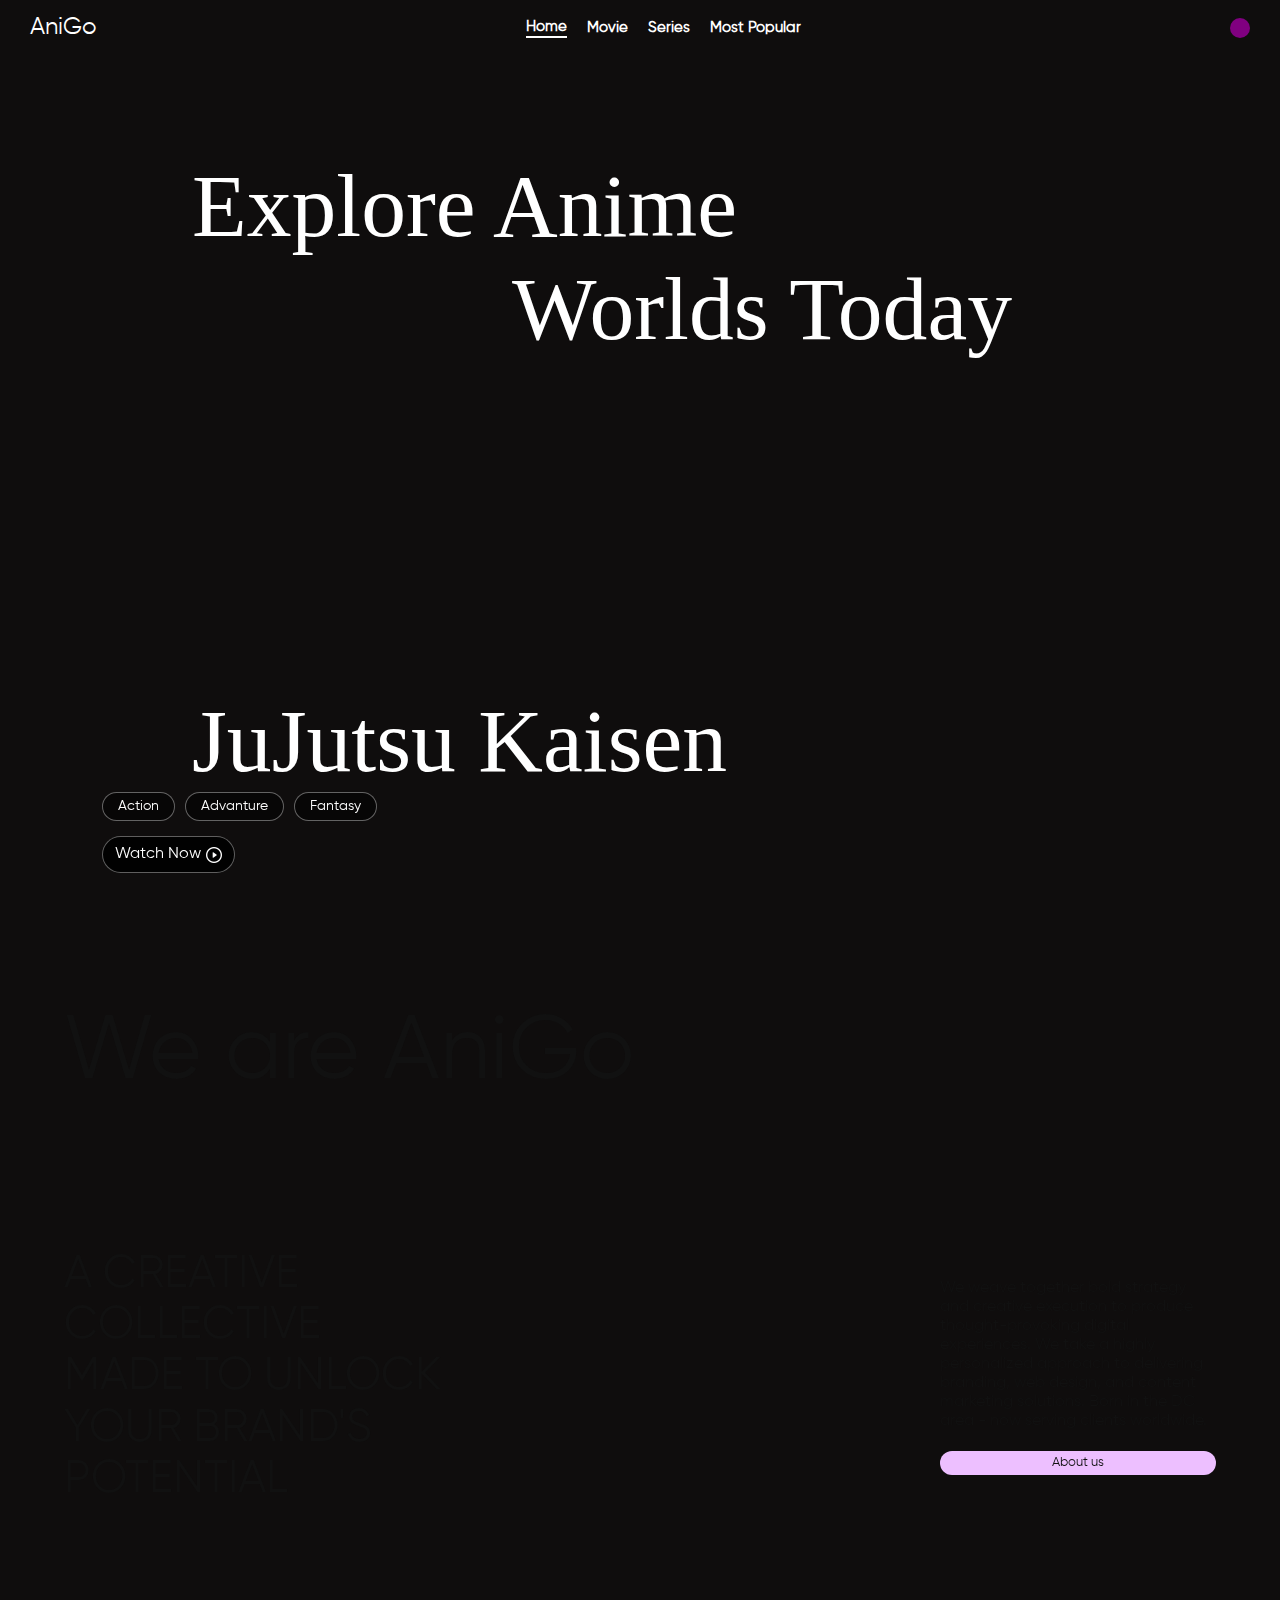
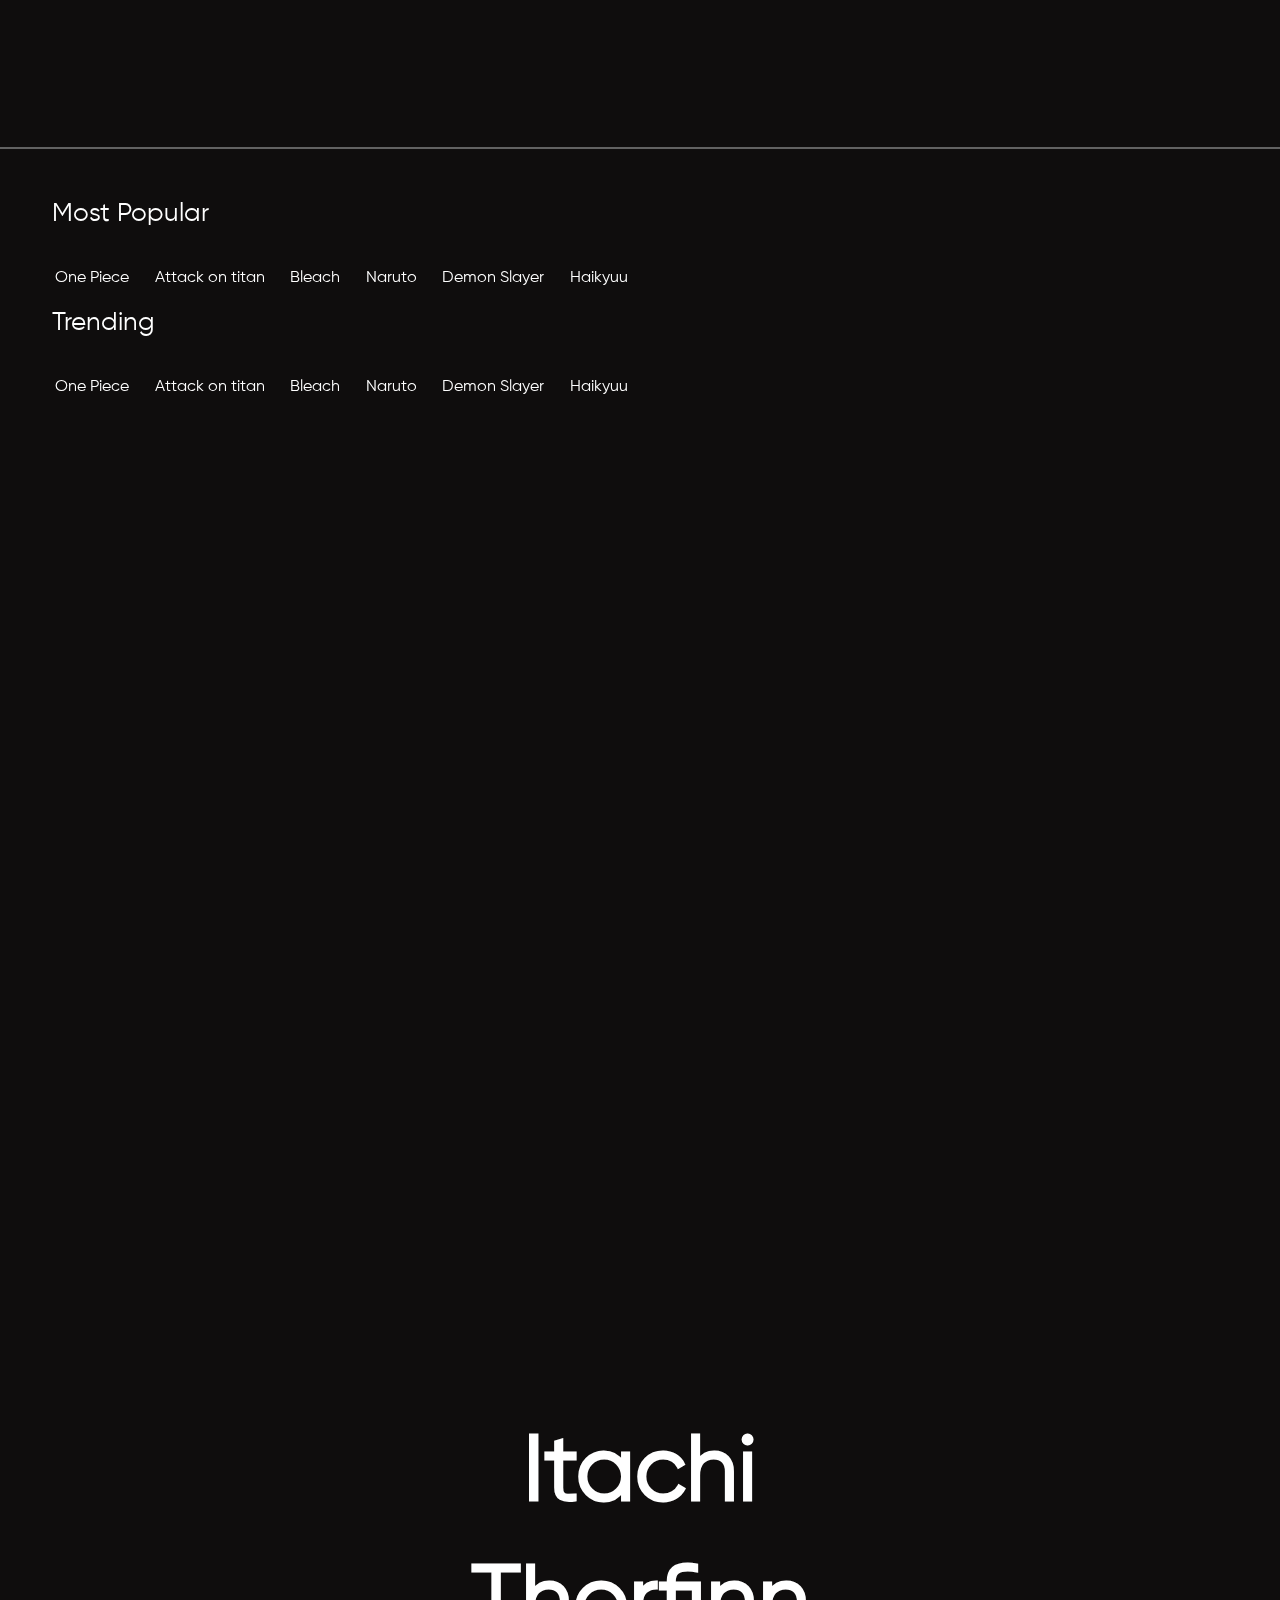
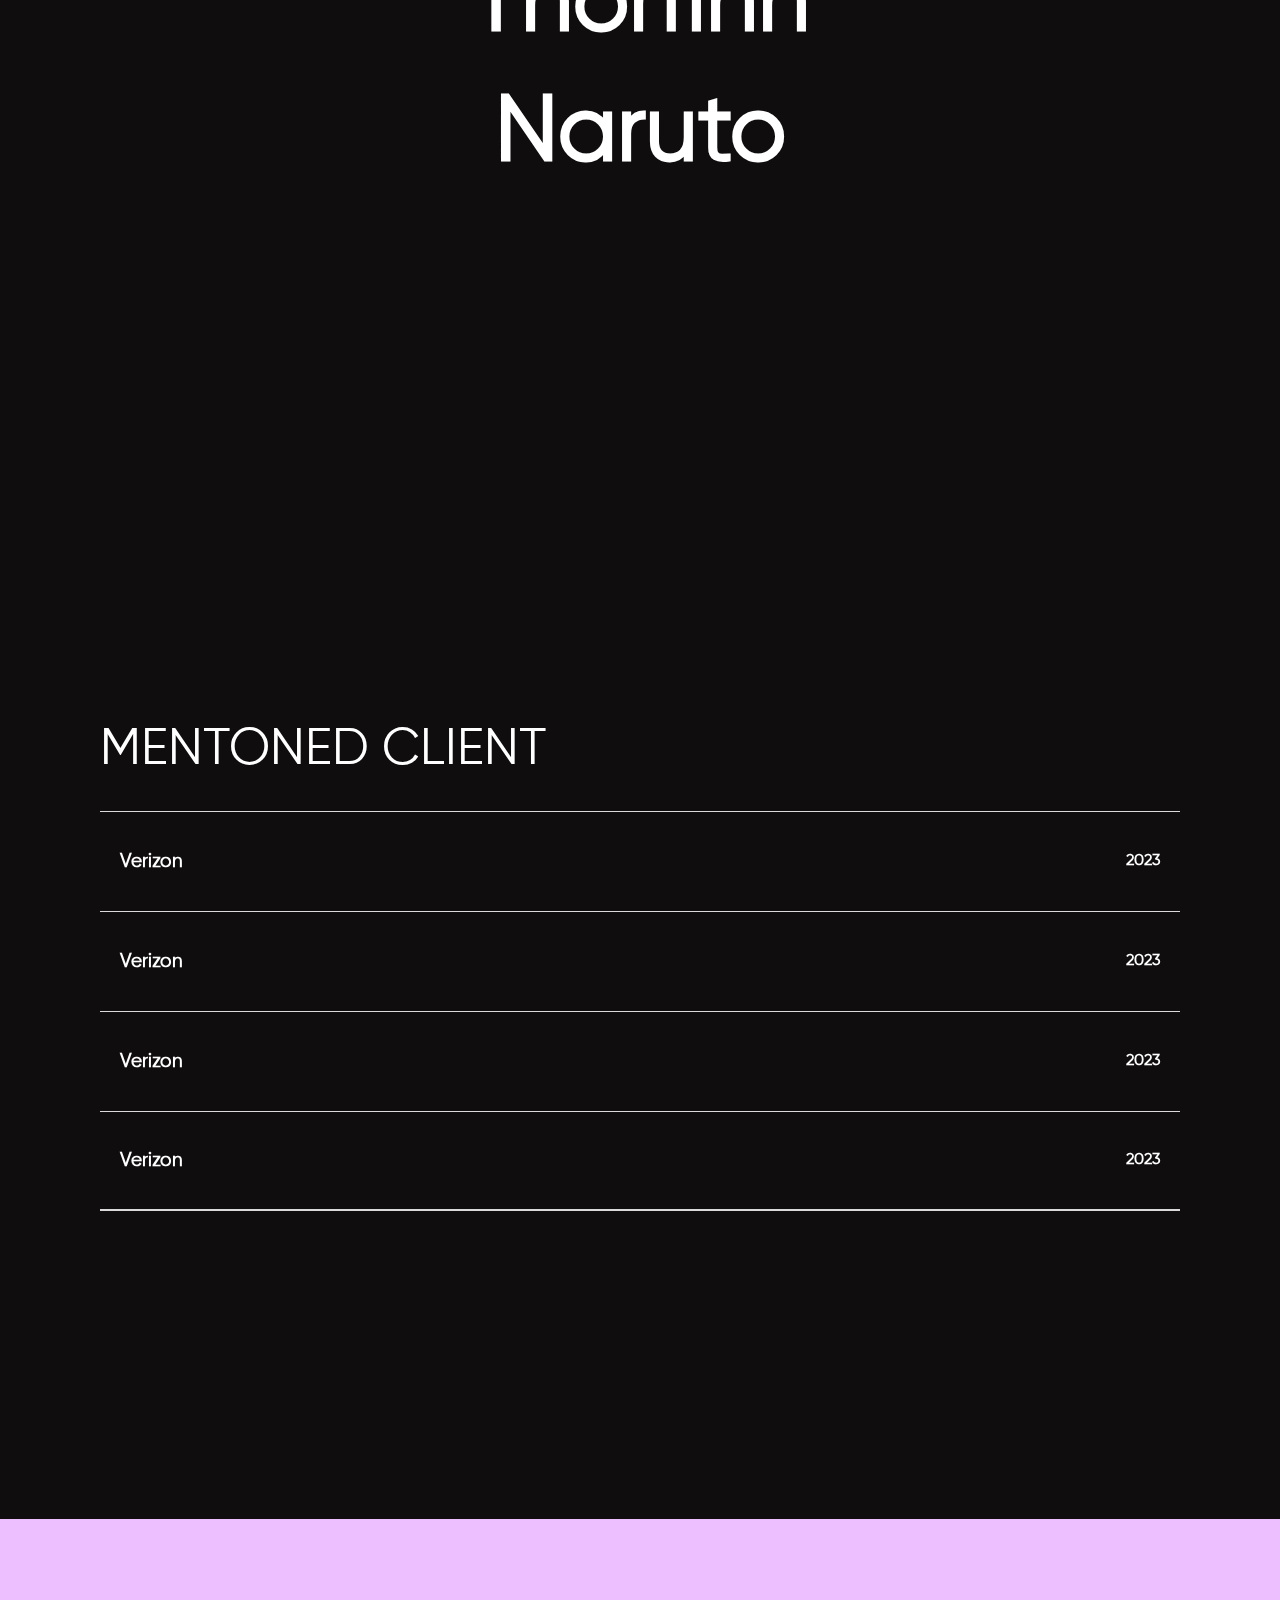
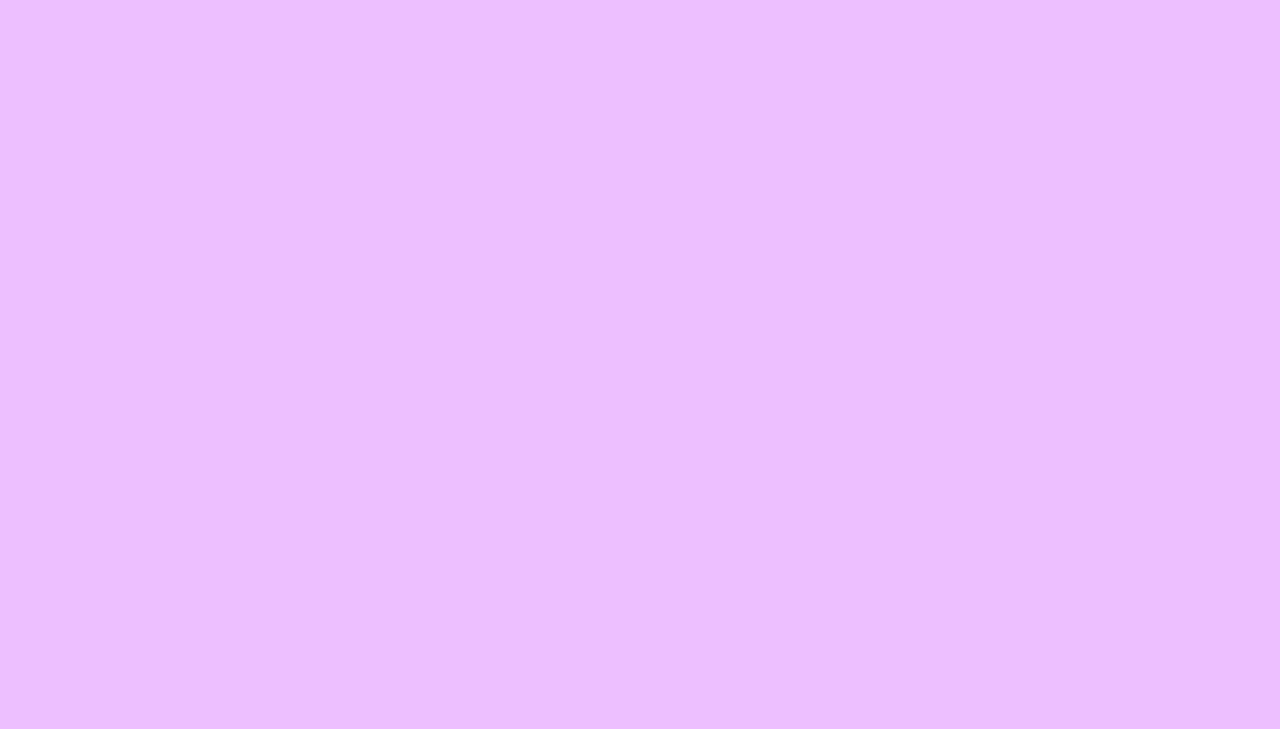
==== Modern-Website/index.html @ 347fac2c "page 3" ====
<!DOCTYPE html>
<html lang="en">
  <head>
    <meta charset="UTF-8" />
    <meta name="viewport" content="width=device-width, initial-scale=1.0" />
    <title>Modern Website</title>
    <link
      rel="stylesheet"
      href="https://cdn.jsdelivr.net/npm/locomotive-scroll@3.5.4/dist/locomotive-scroll.css"
    />
    <link rel="stylesheet" href="style.css" />
  </head>
  <body>
    <div class="cursor"></div>
    <div class="nav">
      <div class="nav-part1">
        <div class="logo">AniGo</div>
      </div>
      <div class="nav-part2">
        <h4 id="home">Home</h4>
        <h4 id="work">Movie</h4>
        <h4 id="studio">Series</h4>
        <h4 id="contact">Most Popular</h4>
      </div>
      <div class="nav-part3">
        <div class="circle"></div>
      </div>
    </div>
    <div class="purple">
      <div class="navtext">
        <marquee behavior="loop" direction="" scrollamount="40" class="textmove"
          >Work Work Work Work Work Work Work Work Work Work Work Work Work Work
          Work Work Work Work Work Work Work Work Work Work Work Work Work Work
          Work</marquee
        >
      </div>
    </div>
    <div class="main">
      <div class="page1">
        <h1>Explore Anime</h1>
        <h2>Worlds Today</h2>
        <video autoplay muted loop src="edit video.mp4"></video>
        <div class="card">
          <div class="Title-text">
            <h1>JuJutsu Kaisen</h1>
            <div class="btns">
              <button>Action</button>
              <button>Advanture</button>
              <button>Fantasy</button>
            </div>
            <div class="btns2">
              <button>
                Watch Now <img src="assets/play-button.png" alt="" />
              </button>
            </div>
          </div>
          <div class="btns"></div>
        </div>
      </div>

      <!-- page2 -->
      <div class="page2">
        <h1>We are AniGo</h1>

        <div class="page2-container">
          <div class="page2-left">
            <h2>A CREATIVE COLLECTIVE MADE TO UNLOCK YOUR BRAND'S POTENTIAL</h2>
          </div>

          <div class="page2-right">
            <p>
              We weave together bold strategy and creative execution to produce
              thought-provoking digital experiences. We take a highly
              personalized approach to delivering branding, web design, and
              content marketing solutions. Born in the DC area - now serving
              clients worldwide.
            </p>
            <button>About us</button>
          </div>
        </div>
      </div>

      <div class="page3">
        <h3>Most Popular</h3>
        <div class="page3-container">
          <div class="box-card">
            <img
              src="https://images-cdn.ubuy.co.in/633ff1157e3fbc25557517c8-one-piece-poster-japanese-anime-posters.jpg"
              alt=""
            />
            <h4>One Piece</h4>
          </div>
          <div class="box-card">
            <img
              src="https://ani-watch.s3.us-west-1.amazonaws.com/anime_posters/attack-on-titan-the-final-season-part-3-18329_poster.png"
              alt=""
            />
            <h4>Attack on titan</h4>
          </div>

          <div class="box-card">
            <img
              src="https://ani-watch.s3.us-west-1.amazonaws.com/anime_posters/bleach-806_poster.jpg"
              alt=""
            />
            <h4>Bleach</h4>
          </div>
          <div class="box-card">
            <img
              src="https://ani-watch.s3.us-west-1.amazonaws.com/anime_posters/naruto-find-the-crimson-four-leaf-clover-5694_poster.jpg"
              alt=""
            />
            <h4>Naruto</h4>
          </div>
          <div class="box-card">
            <img
              src="https://ani-watch.s3.us-west-1.amazonaws.com/anime_posters/demon-slayer-kimetsu-no-yaiba-47_poster.jpg"
              alt=""
            />
            <h4>Demon Slayer</h4>
          </div>
          <div class="box-card">
            <img
              src="https://m.media-amazon.com/images/I/71PbOGKldmS._SL1024_.jpg"
              alt=""
            />
            <h4>Haikyuu</h4>
          </div>
        </div>
        <h3>Trending</h3>
        <div class="page3-container">
          <div class="box-card">
            <img
              src="https://images-cdn.ubuy.co.in/633ff1157e3fbc25557517c8-one-piece-poster-japanese-anime-posters.jpg"
              alt=""
            />
            <h4>One Piece</h4>
          </div>
          <div class="box-card">
            <img
              src="https://ani-watch.s3.us-west-1.amazonaws.com/anime_posters/attack-on-titan-the-final-season-part-3-18329_poster.png"
              alt=""
            />
            <h4>Attack on titan</h4>
          </div>

          <div class="box-card">
            <img
              src="https://ani-watch.s3.us-west-1.amazonaws.com/anime_posters/bleach-806_poster.jpg"
              alt=""
            />
            <h4>Bleach</h4>
          </div>
          <div class="box-card">
            <img
              src="https://ani-watch.s3.us-west-1.amazonaws.com/anime_posters/naruto-find-the-crimson-four-leaf-clover-5694_poster.jpg"
              alt=""
            />
            <h4>Naruto</h4>
          </div>
          <div class="box-card">
            <img
              src="https://ani-watch.s3.us-west-1.amazonaws.com/anime_posters/demon-slayer-kimetsu-no-yaiba-47_poster.jpg"
              alt=""
            />
            <h4>Demon Slayer</h4>
          </div>
          <div class="box-card">
            <img
              src="https://m.media-amazon.com/images/I/71PbOGKldmS._SL1024_.jpg"
              alt=""
            />
            <h4>Haikyuu</h4>
          </div>
        </div>
      </div>

      <div class="page4">
        <div class="elem">
          <img src="assets/peakpx.jpg" alt="" />
          <div class="text-div">
            <h1>Itachi</h1>
            <h1>Itachi</h1>
          </div>
          <img
            src="assets/anime-style-portrait-traditional-japanese-samurai-character.jpg"
            alt=""
          />
        </div>
        <div class="elem">
          <img src="assets/peakpx.jpg" alt="" />
          <div class="text-div">
            <h1>Thorfinn</h1>
            <h1>Thorfinn</h1>
          </div>
          <img
            src="assets/anime-style-portrait-traditional-japanese-samurai-character.jpg"
            alt=""
          />
        </div>
        <div class="elem">
          <img src="assets/peakpx.jpg" alt="" />
          <div class="text-div">
            <h1>Naruto</h1>
            <h1>Naruto</h1>
          </div>
          <img
            src="assets/anime-style-portrait-traditional-japanese-samurai-character.jpg"
            alt=""
          />
        </div>
      </div>

      <!-- page5 -->
      <div class="page5">
        <h2>Mentoned Client</h2>
        <div
          class="box"
          data-image="https://i.pinimg.com/564x/55/f4/cf/55f4cfa25d955b2d838a00846a298369.jpg"
        >
          <h3>Verizon</h3>
          <h4>2023</h4>
        </div>
        <div
          class="box"
          data-image="https://i.pinimg.com/564x/07/ff/16/07ff165af5433ccd6d59f94faa5bdcd9.jpg"
        >
          <h3>Verizon</h3>
          <h4>2023</h4>
        </div>
        <div
          class="box"
          data-image="https://i.pinimg.com/564x/67/ba/7e/67ba7eb7b05ae978e130bbd21f83d8e1.jpg"
        >
          <h3>Verizon</h3>
          <h4>2023</h4>
        </div>
        <div
          class="box"
          data-image="https://i.pinimg.com/564x/55/f4/cf/55f4cfa25d955b2d838a00846a298369.jpg"
        >
          <h3>Verizon</h3>
          <h4>2023</h4>
        </div>
      </div>

      <footer></footer>
    </div>
    <script src="https://cdn.jsdelivr.net/npm/locomotive-scroll@3.5.4/dist/locomotive-scroll.js"></script>
    <script
      src="https://cdnjs.cloudflare.com/ajax/libs/gsap/3.12.5/gsap.min.js"
      integrity="sha512-7eHRwcbYkK4d9g/6tD/mhkf++eoTHwpNM9woBxtPUBWm67zeAfFC+HrdoE2GanKeocly/VxeLvIqwvCdk7qScg=="
      crossorigin="anonymous"
      referrerpolicy="no-referrer"
    ></script>
    <script
      src="https://cdnjs.cloudflare.com/ajax/libs/gsap/3.12.5/ScrollTrigger.min.js"
      integrity="sha512-onMTRKJBKz8M1TnqqDuGBlowlH0ohFzMXYRNebz+yOcc5TQr/zAKsthzhuv0hiyUKEiQEQXEynnXCvNTOk50dg=="
      crossorigin="anonymous"
      referrerpolicy="no-referrer"
    ></script>
    <script src="script.js"></script>
  </body>
</html>
---- Modern-Website/style.css ----
@font-face {
    font-family:Gilroy;
    src: url(gilroy/Gilroy-Regular.ttf);
}

* {
    margin: 0;
    padding: 0;
    box-sizing: border-box;
    color: #fff;
    font-family: Gilroy;

}

html, body{
    height: 100%;
    width: 100%;
}

.main{
    background-color: #0f0d0d;
    cursor: none;
}

.page1{
    min-height: 100vh;
    width: 100%;
    position: relative;
    z-index: 9;
    padding-top: 12vw;
}

.purple {
    height: 100vh;
    width: 100vw;
    top: 0;
    position: fixed;
    background-color: #edbfff;
    z-index: 99;
    opacity: 0;
    display: flex;
    justify-content: center;
    align-items: center;
    font-size: 10vw;
    text-align: center;
    transition: opacity 0.5s ease; /* Smooth transition for opacity */
}


.nav{
    height: 55px;
    width: 100%;
    display: flex;
    align-items: center;
    justify-content: space-between;
    padding: 0 30px;
    position: fixed;
    /* mix-blend-mode: difference; */
    z-index: 102;
    background-color:#0f0d0d ;
    
}
.logo{
    font-size: 1.5rem;
}
.nav img{
    width: 28px;
}

.nav-part2{
    display: flex;
    align-items: center;
    justify-content: center;
    gap: 20px;
   
}

.nav .circle{
     height: 20px;
     width: 20px;
     border-radius: 50%;
     background-color:purple;
}

.nav-part2 h4{
    font-size: 15px;
    font-weight: 600;
    /* text-transform: uppercase; */
}

.nav h4:nth-child(1){
    border-bottom: 2px solid #fff;
}

.page1 h1{
    font-size: 7vw;
    font-weight: 300;
    font-family: PP mori;
  
    margin-left:15vw ;

}

.page1 h2{
    font-size: 7vw;
    font-weight: 300;
    font-family: PP mori;
    margin-left: 40vw;
}

.page1 video{
    width:50% ;
    margin-top: 8vw;
    position: relative;
    left: 50%;
    transform: translate(-50%,0);
}



.page1{
    position: relative;
}

.Title-text{
    position: absolute;
    bottom :3%;
}

.btns button{
    padding: 5px 15px;
  border: 1px solid rgba(255, 255, 255, 0.374);
  border-radius: 19px;
  background: rgba(0, 0, 0, 0.486);
  color: white;
  left: 14%;
  position: relative;
  transition: ease-in 0.05s;
  font-size: 0.9rem;
}

.btns button:hover{
    background-color: rgb(0, 0, 0);
   
   
}

.btns2{
    padding-top: 15px;
  
}

.btns2 button{    
    
  padding: 8px 12px;
  border: 1px solid rgba(255, 255, 255, 0.37);
  border-radius: 20px;
  background: rgba(0, 0, 0, 0.886);
  left: 14%;
  position: relative;
  display: flex;
  text-align: center;
  align-items: center;
  gap: 5px;
  transition: ease-in 0.05s;
  font-size: 1rem;
}


.btns2 button:hover{

  background: rgba(97, 86, 86, 0.619);
  

}

.btns{
    display: flex;
 gap: 10px;
}



/* page-2 */

.page2{
    position: relative;
    z-index: 9;
    min-height: 80vh;
    width: 100%;
    padding: 100px 5vw;
    border-bottom: 2px solid rgb(98, 98, 98);
}

.page2  h1{
    font-size: 7vw;
    font-weight: 500;
    color:#111;

}
.page2-container
{
    height: 60vh;
    width: 100%;
    /* background-color: red; */
    display: flex;
    justify-content: space-between;
    align-items: center;
    /* padding: 0 5vw; */
    gap:40px;

}

.page2-left{
    
    width: 33%;
    
}

.page2-right{

    width: 24%;
    
}


.page2-left h2{
    font-size: 3.5vw;
    font-weight: 300;
    color:#111;
    line-height: 4vw;
}

.page2-right p{
    font-size: 16px;
    color: #111;
}

.page2-right  button{
    width: 100%;
    border-radius: 50px;
    border: none;
    padding: 4px 0;
    background-color: #edbfff;
    color: #111;
    margin-top: 20px;

}



/* =======page3========== */

.page3{
    position: relative;
    z-index: 9;
    height: 130vh;
    width: 100%;
    position: relative;
    padding-top: 50px;
}

.page3 h3{
    font-size:2vw;
    font-weight: 400;
    color:white;
    margin-left: 52px;
}

/* .page3-part1{
    display: flex;
    align-items: flex-start;
    justify-content: space-between;
    gap: 100px;
}
.page3-part1 img {
    height: 400px;
    margin-top: 110px;
    margin-left: 100px;
     
}  

.gvdo{
    height: 300px;
    margin-right: 100px;
    margin-top: 10px;
} */



.page3-container{
    display: flex;
    gap: 2vw;
    padding: 20px 55px;
}

.box-card { transition: all .2s ease-in-out; }
.box-card:hover { transform: scale(1.09); }

.box-card{
    text-align: center;
}
.box-card img{
    height: 20vw;
}

.box-card h4{
    font-size: 1rem;
    font-weight: 400;
    color:white;
}



/* =====Cursor====== */

.cursor{
    height: 20px;
    width: 20px;
    border-radius: 50%;
    position: fixed;
    background-color: #edbfff;
    z-index: 8;
    transition: background-image ease 0.5s;
    mix-blend-mode: difference;
    background-position: center;
    background-size: cover;
    
}


/* ======page4==== */
.page4{
    position: relative;
    z-index: 9;
    min-height: 100vh;
    width: 100%;
    padding: 100px  40px;

}


.elem img{
    height: 250px;
    position: absolute;
    opacity: 0;
    transition: all ease-out 0.5s;
    transform: translateY(10%) rotate(2deg);

}

.elem img:nth-child(1){
    left: 7%;
}
.elem img:nth-child(3){
    right: 5%;
}


.elem{
    /* background-color:cadetblue; */
    display: flex;
    justify-content: center;
    align-items: center;
    position: relative;
    margin-bottom: 10px;
}

.elem .text-div{
    /* background-color: #edbfff; */
    height: 120px;
    overflow: hidden;
}
.elem h1{
    font-size: 7.3vw;
    font-weight: 600;
    transition: all ease-out 0.5s;
}

.elem:hover h1{
  transform: translateY(-100%);
  color: #edbfff;
}

.elem:hover img {
    opacity: 1;
    transform: translateY(0%) rotate(0deg);

}

/* =====page5==== */
.page5{
    position: relative;
    z-index: 9;
    min-height: 100vh;
    width: 100%;
     padding: 100px 100px 200px 100px;
}

.page5 h2{
    font-size: 4vw;
    text-transform:uppercase;
    font-weight: 400;
    margin-bottom: 30px;
}

.box{
    /* background-color: red; */
    display: flex;
    align-items: center;
    justify-content: space-between;
    height: 100px;
    padding: 0 20px;
    border-top: 1px solid #dadada;
}


.box:nth-last-child(1){
    border-bottom: 2px solid #dadada;
}




footer{
    height: 90vh;
    width: 100%;
    background-color: #edbfff;

}



.navtext{
    color: white;
    display: flex;

}


.marquee {
    white-space: nowrap;
    overflow: hidden;
    display: block;
}

.textmove {
    display: inline-block;
    padding-right: 2rem; /* Adjust the value to set the desired gap */
}
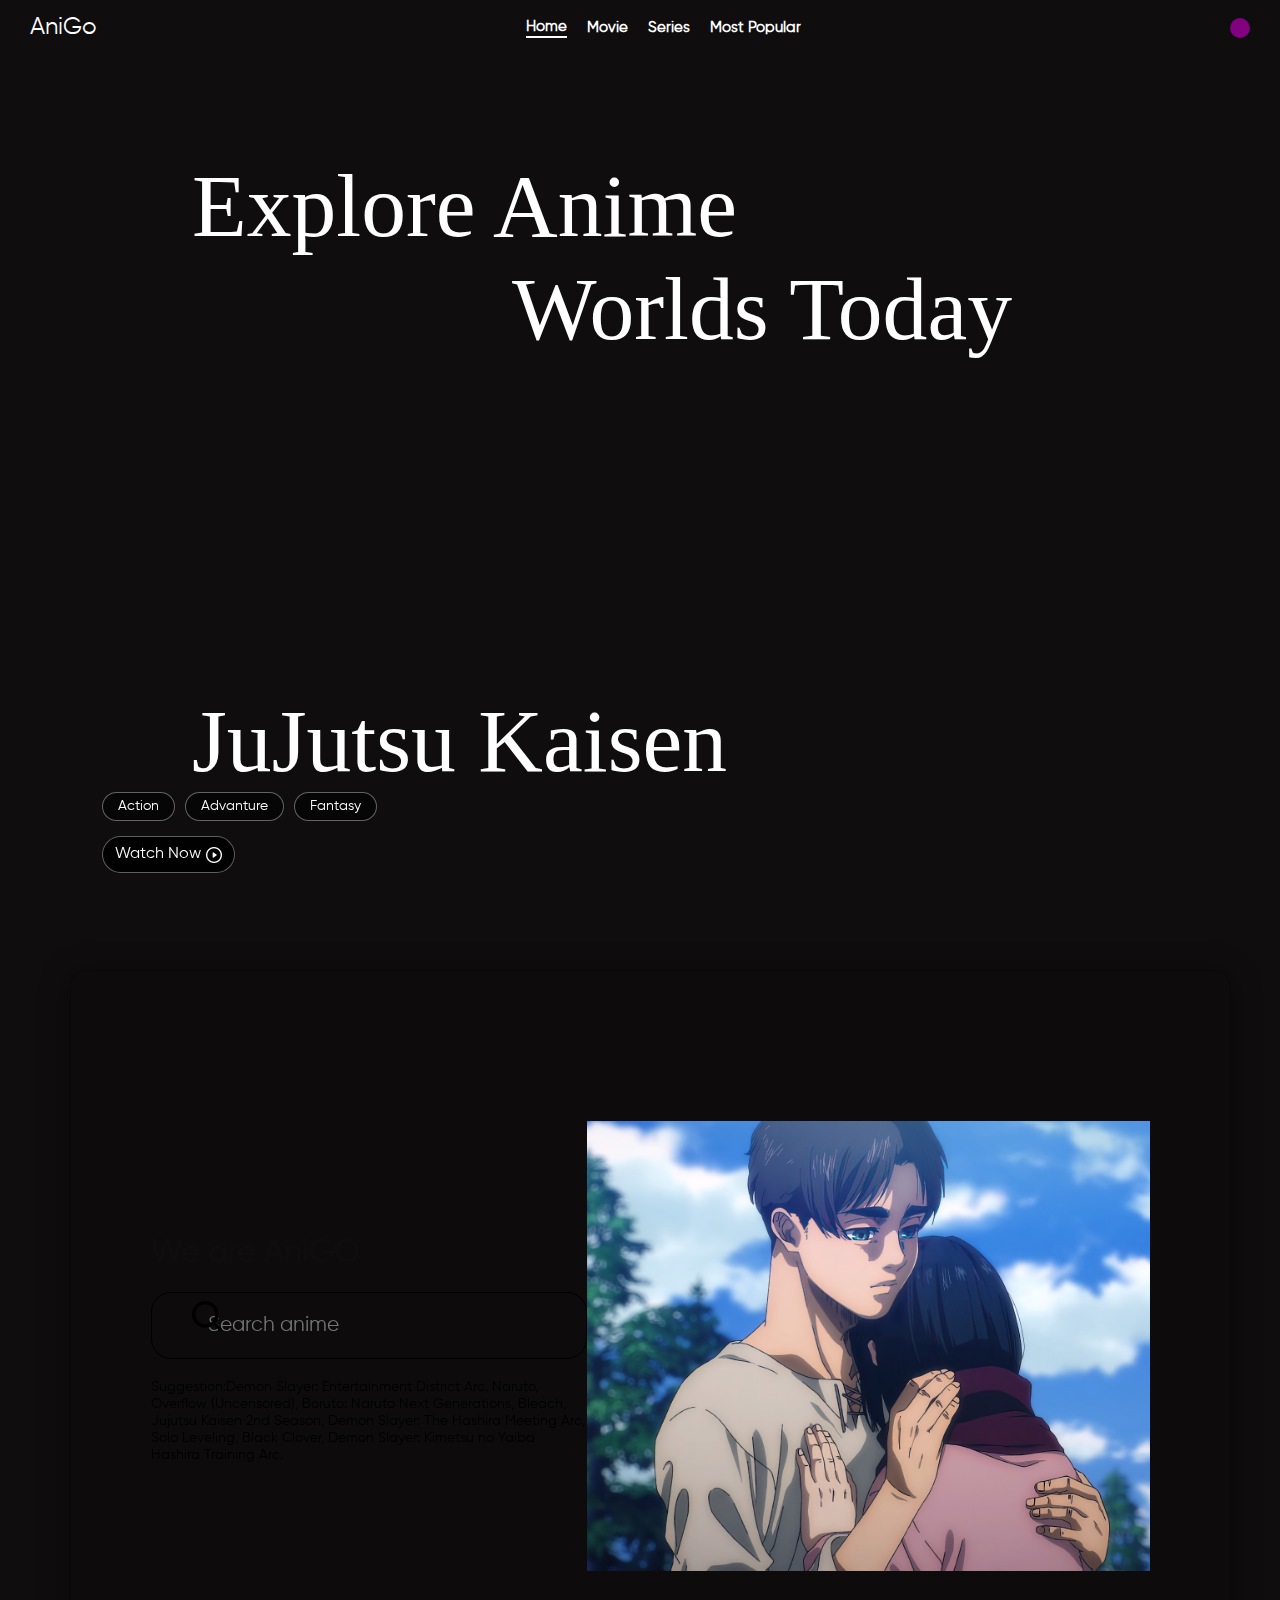
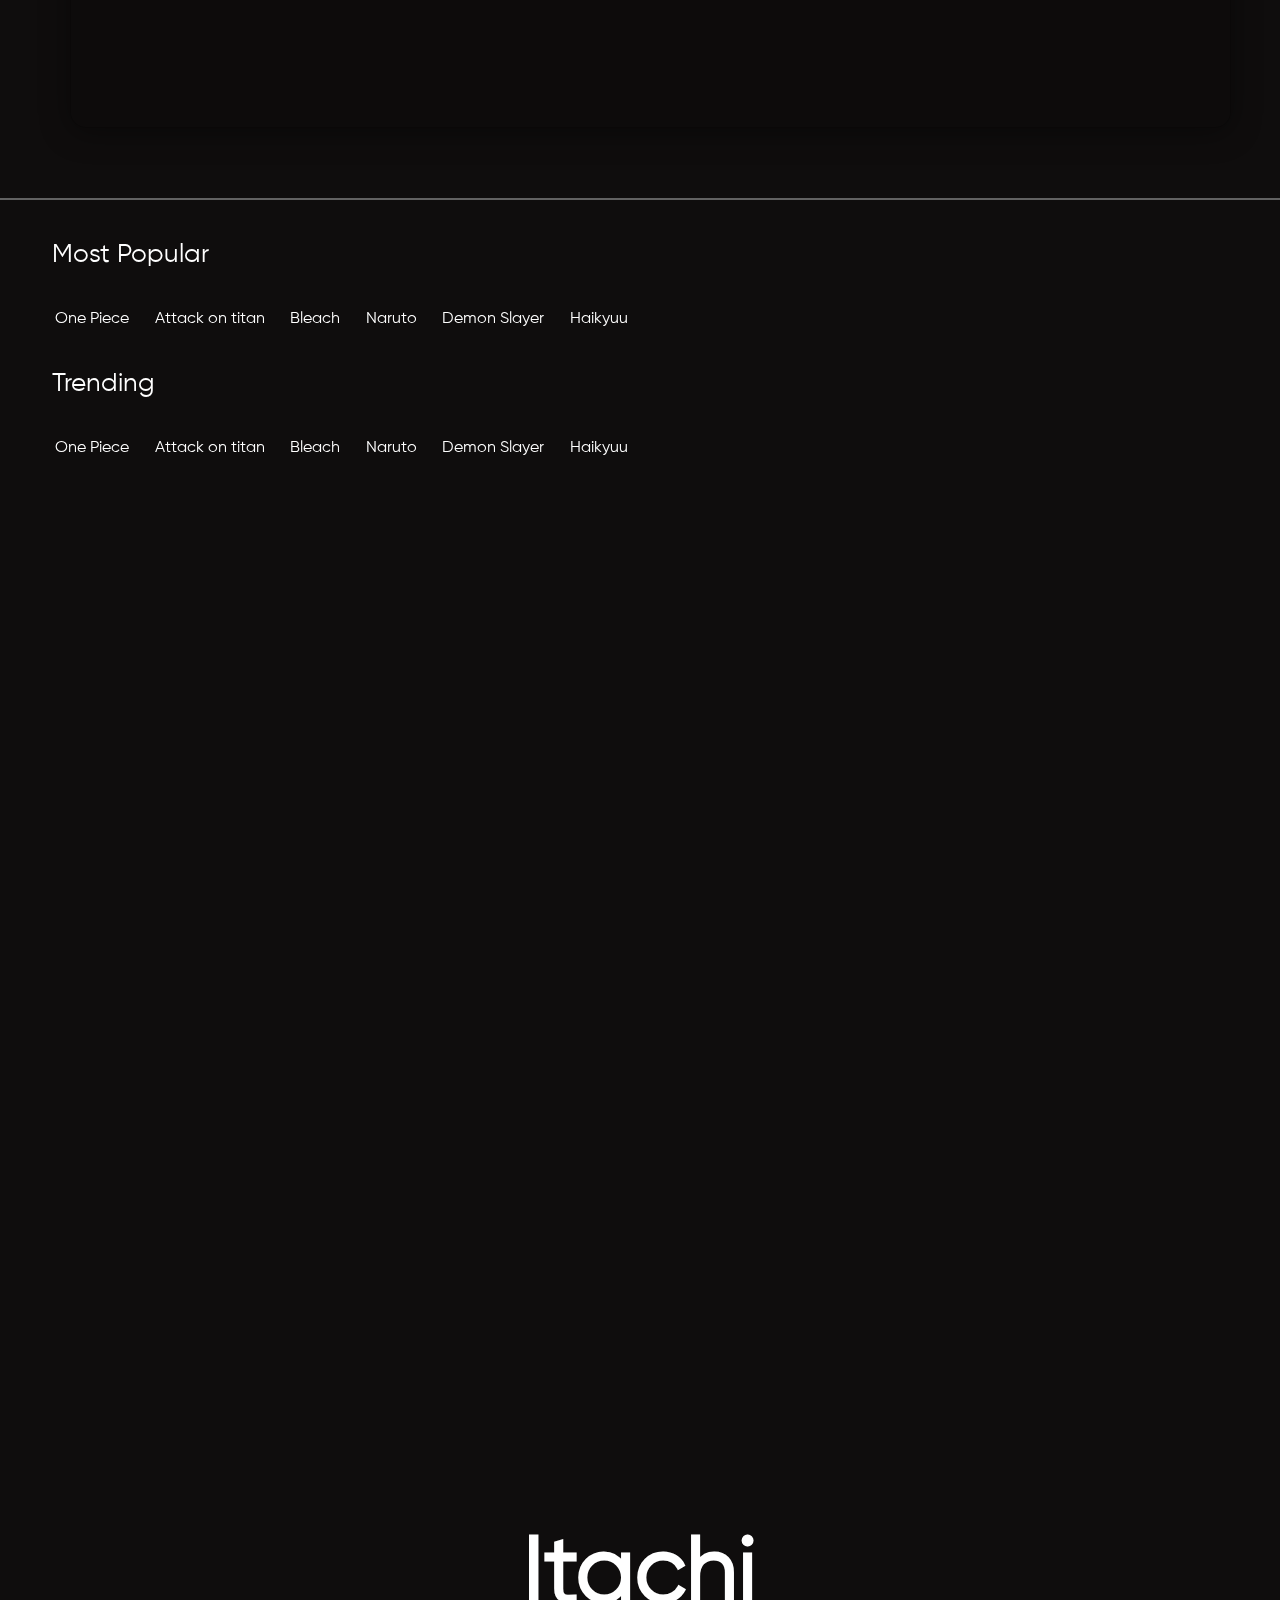
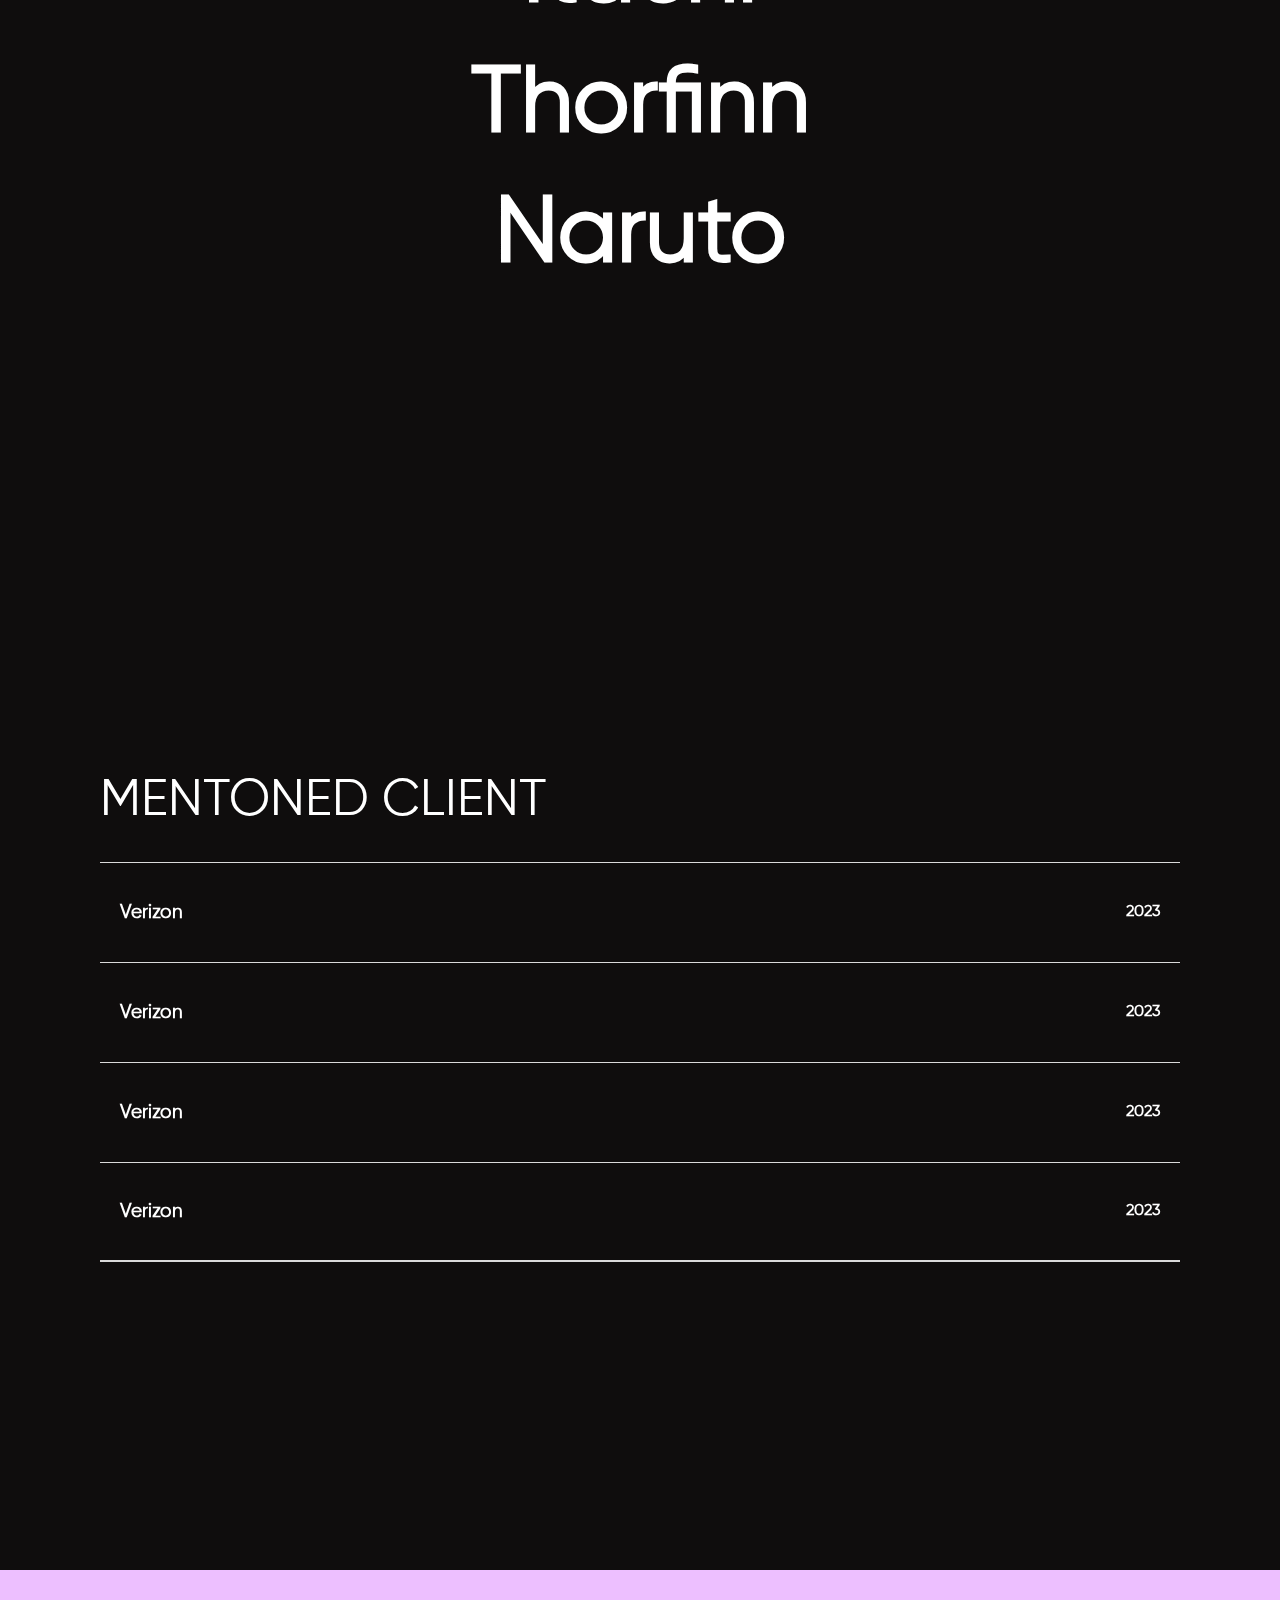
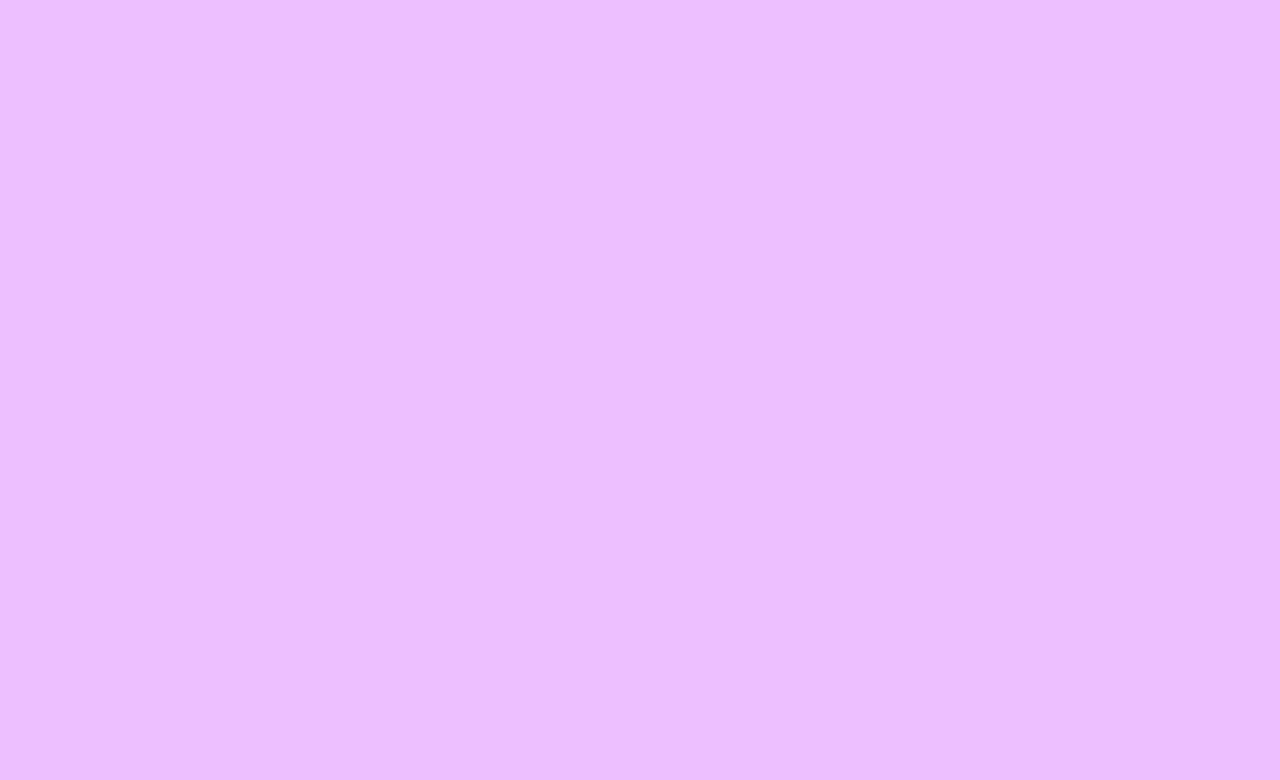
==== commit 173052e9: "page 2" ====
--- a/Modern-Website/index.html
+++ b/Modern-Website/index.html
@@ -9,6 +9,7 @@
       href="https://cdn.jsdelivr.net/npm/locomotive-scroll@3.5.4/dist/locomotive-scroll.css"
     />
     <link rel="stylesheet" href="style.css" />
+    <link rel="stylesheet" href="https://unicons.iconscout.com/release/v4.0.8/css/line.css">
   </head>
   <body>
     <div class="cursor"></div>
@@ -60,24 +61,20 @@
 
       <!-- page2 -->
       <div class="page2">
-        <h1>We are AniGo</h1>
-
-        <div class="page2-container">
-          <div class="page2-left">
-            <h2>A CREATIVE COLLECTIVE MADE TO UNLOCK YOUR BRAND'S POTENTIAL</h2>
-          </div>
-
-          <div class="page2-right">
-            <p>
-              We weave together bold strategy and creative execution to produce
-              thought-provoking digital experiences. We take a highly
-              personalized approach to delivering branding, web design, and
-              content marketing solutions. Born in the DC area - now serving
-              clients worldwide.
-            </p>
-            <button>About us</button>
-          </div>
-        </div>
+       <div class="page2-con">
+        <div class="page2-left">
+          <h5>We are AniGO</h5>
+          <div class="s-bar">
+            <input type="search"  placeholder="Search anime">
+            <svg xmlns="http://www.w3.org/2000/svg" viewBox="0 0 24 24" id="search"><g><path d="m20.71 19.29-3.4-3.39A7.92 7.92 0 0 0 19 11a8 8 0 1 0-8 8 7.92 7.92 0 0 0 4.9-1.69l3.39 3.4a1 1 0 0 0 1.42 0 1 1 0 0 0 0-1.42zM5 11a6 6 0 1 1 6 6 6 6 0 0 1-6-6z"></path></g></svg>
+            
+          </div>
+          <p>Suggestion:Demon Slayer: Entertainment District Arc, Naruto, Overflow (Uncensored), Boruto: Naruto Next Generations, Bleach, Jujutsu Kaisen 2nd Season, Demon Slayer: The Hashira Meeting Arc, Solo Leveling, Black Clover, Demon Slayer: Kimetsu no Yaiba Hashira Training Arc.</p>
+        </div>
+        <div class="page2-right">
+          <img src="assets/1339466.png" alt="">
+        </div>
+       </div>
       </div>
 
       <div class="page3">
@@ -127,8 +124,8 @@
             <h4>Haikyuu</h4>
           </div>
         </div>
-        <h3>Trending</h3>
-        <div class="page3-container">
+        <h3 id="page3-c">Trending</h3>
+        <div class="page3-container" >
           <div class="box-card">
             <img
               src="https://images-cdn.ubuy.co.in/633ff1157e3fbc25557517c8-one-piece-poster-japanese-anime-posters.jpg"
--- a/Modern-Website/style.css
+++ b/Modern-Website/style.css
@@ -138,6 +138,9 @@
   transition: ease-in 0.05s;
   font-size: 0.9rem;
 }
+
+.btns2 button:hover { transition: all .2s ease-in-out; }
+.btns2 button:hover{ transform: scale(1.06); }
 
 .btns button:hover{
     background-color: rgb(0, 0, 0);
@@ -183,16 +186,94 @@
 
 /* page-2 */
 
+
+
+
 .page2{
     position: relative;
     z-index: 9;
-    min-height: 80vh;
-    width: 100%;
-    padding: 100px 5vw;
+    min-height: 100vh;
+    width: 100%;
+    padding: 70px;
     border-bottom: 2px solid rgb(98, 98, 98);
-}
-
-.page2  h1{
+    display: flex;
+}
+
+
+/*modified*/
+
+.page2-con{
+    display: flex;
+    padding: 20px 80px;
+    background-color: #914784;
+    justify-content: center;
+  /* gap: 27vw; */
+  align-items: center;
+
+background: rgba(0, 0, 0, 0.1);
+border-radius: 16px;
+box-shadow: 0 4px 30px rgba(0, 0, 0, 0.4);
+backdrop-filter: blur(0.6px);
+-webkit-backdrop-filter: blur(0.6px);
+border: 1px solid rgba(0, 0, 0, 0.25);
+}
+
+
+.page2-right img {
+    height: 50vh;
+}
+
+.page2-left {
+    display: flex;
+    flex-direction: column;
+    gap: 20px;
+    /* width: 50%; */
+}
+.page2-left  h5{
+    font-size: 2rem;
+    color: #0f0d0d;
+}
+
+
+.page2-left  p{
+    font-size: 0.9rem;
+    color: #000000;
+    /* width: 200px; */
+}
+
+
+.page2-left input {
+    color: rgb(0, 0, 0);
+    padding: 20px 176px 20px 3px;
+    border-radius: 20px;
+    font-size: 1.29rem;
+    text-align: center;
+    background: transparent;
+    outline: none;
+    border: 1px solid black;
+  }
+
+
+.s-bar{
+    display: flex;
+}
+
+
+.s-bar svg{
+    height: 40px;
+    
+    top: 35%;
+    position: absolute;
+    left: 10%;
+    top: 43%;
+  }
+
+
+  
+/* =====old code===== */
+
+
+/* .page2  h1{
     font-size: 7vw;
     font-weight: 500;
     color:#111;
@@ -202,11 +283,11 @@
 {
     height: 60vh;
     width: 100%;
-    /* background-color: red; */
+    background-color: rgba(192, 177, 177, 0.57);
     display: flex;
     justify-content: space-between;
     align-items: center;
-    /* padding: 0 5vw; */
+
     gap:40px;
 
 }
@@ -245,11 +326,13 @@
     color: #111;
     margin-top: 20px;
 
-}
+} */
 
 
 
 /* =======page3========== */
+
+
 
 .page3{
     position: relative;
@@ -257,7 +340,7 @@
     height: 130vh;
     width: 100%;
     position: relative;
-    padding-top: 50px;
+    padding-top: 20px;
 }
 
 .page3 h3{
@@ -265,6 +348,7 @@
     font-weight: 400;
     color:white;
     margin-left: 52px;
+    padding-top: 20px;
 }
 
 /* .page3-part1{
@@ -286,7 +370,9 @@
     margin-top: 10px;
 } */
 
-
+#page3-c{
+    padding-top: 20px;
+}
 
 .page3-container{
     display: flex;
@@ -335,7 +421,7 @@
     z-index: 9;
     min-height: 100vh;
     width: 100%;
-    padding: 100px  40px;
+    padding: 150px  40px;
 
 }
 
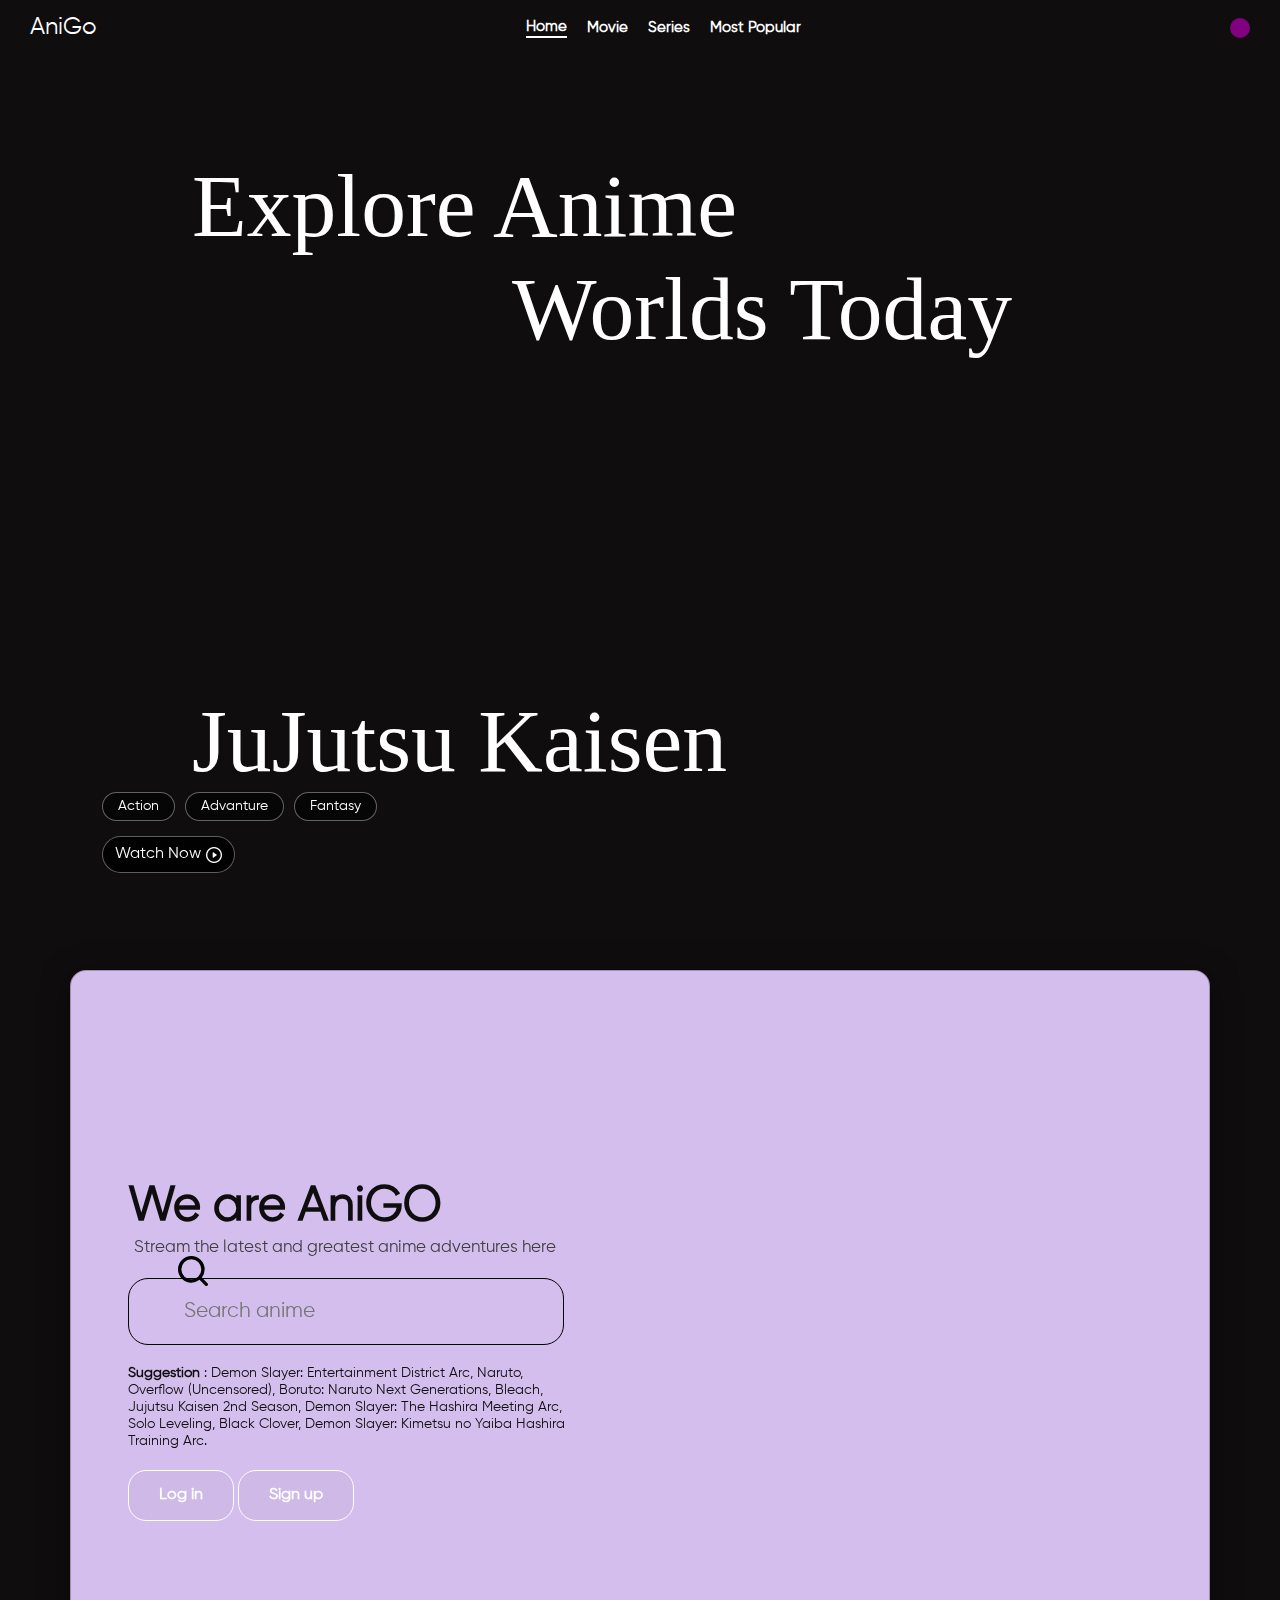
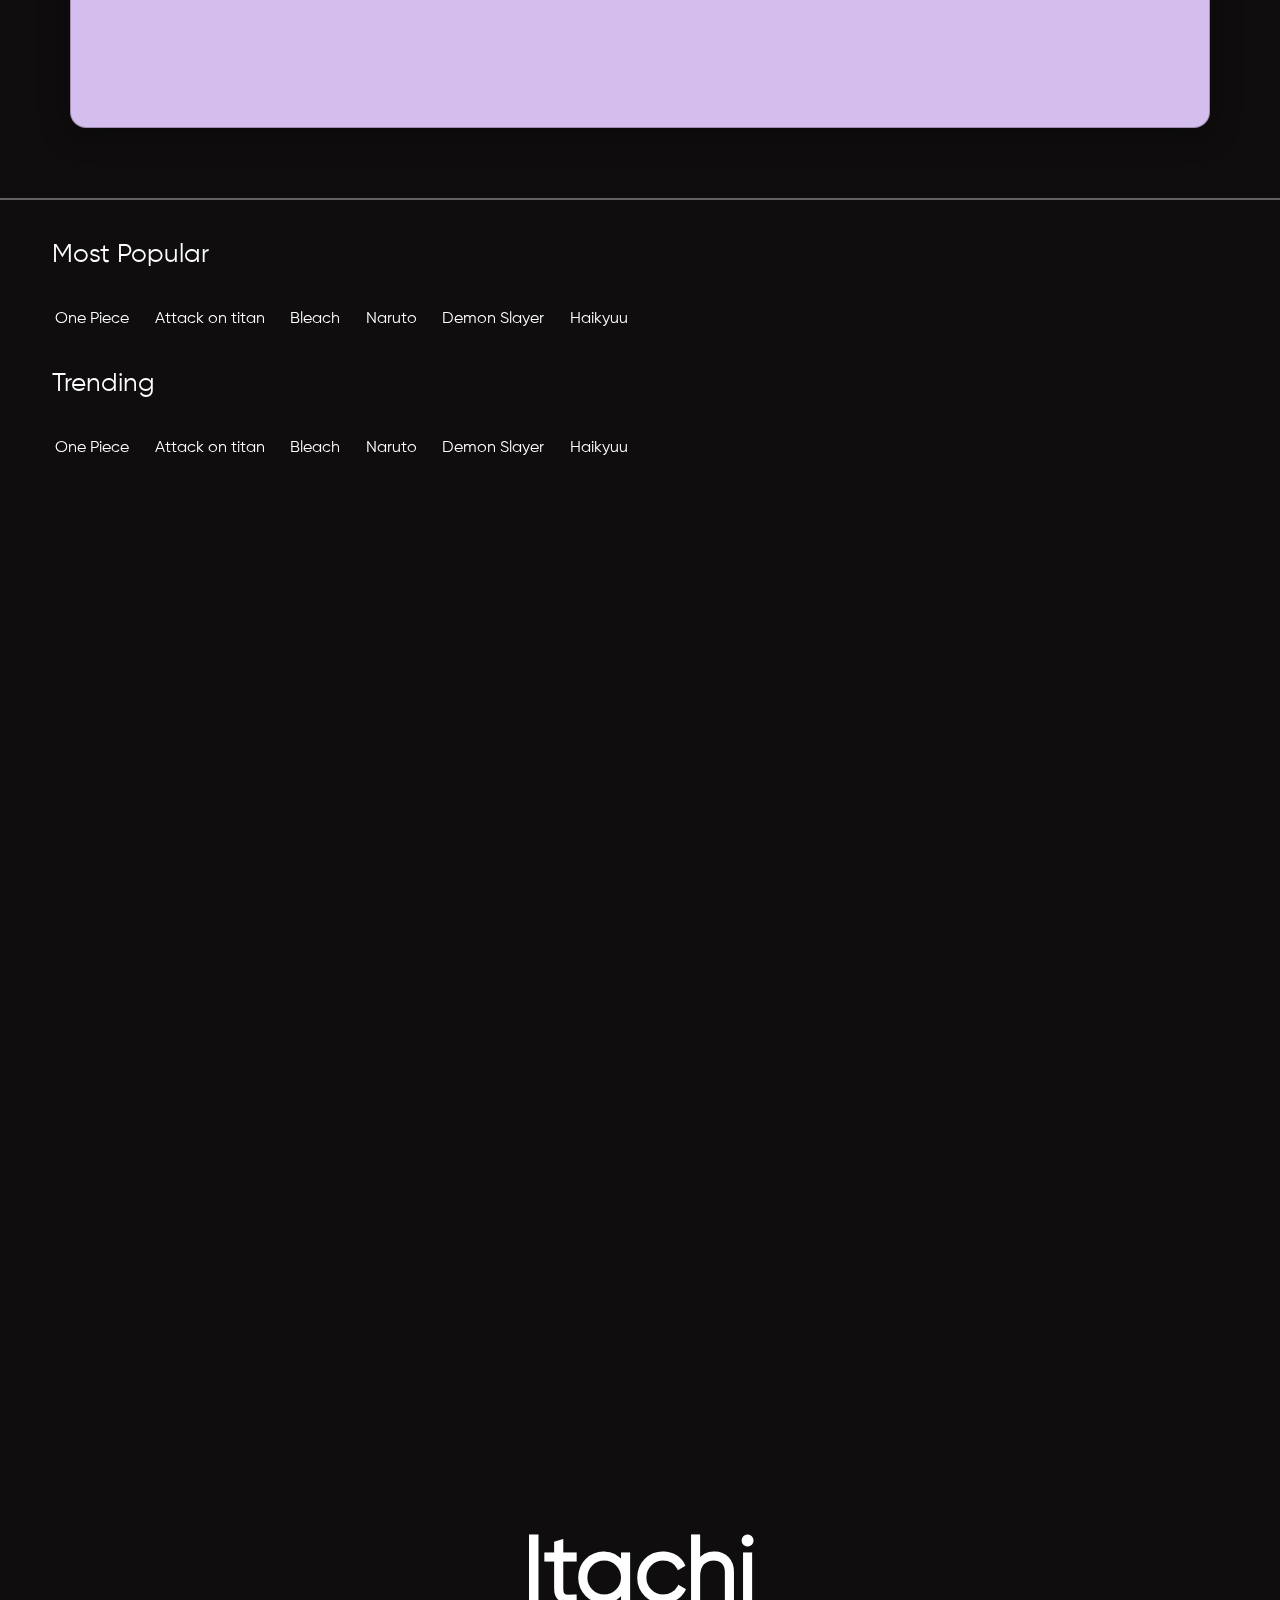
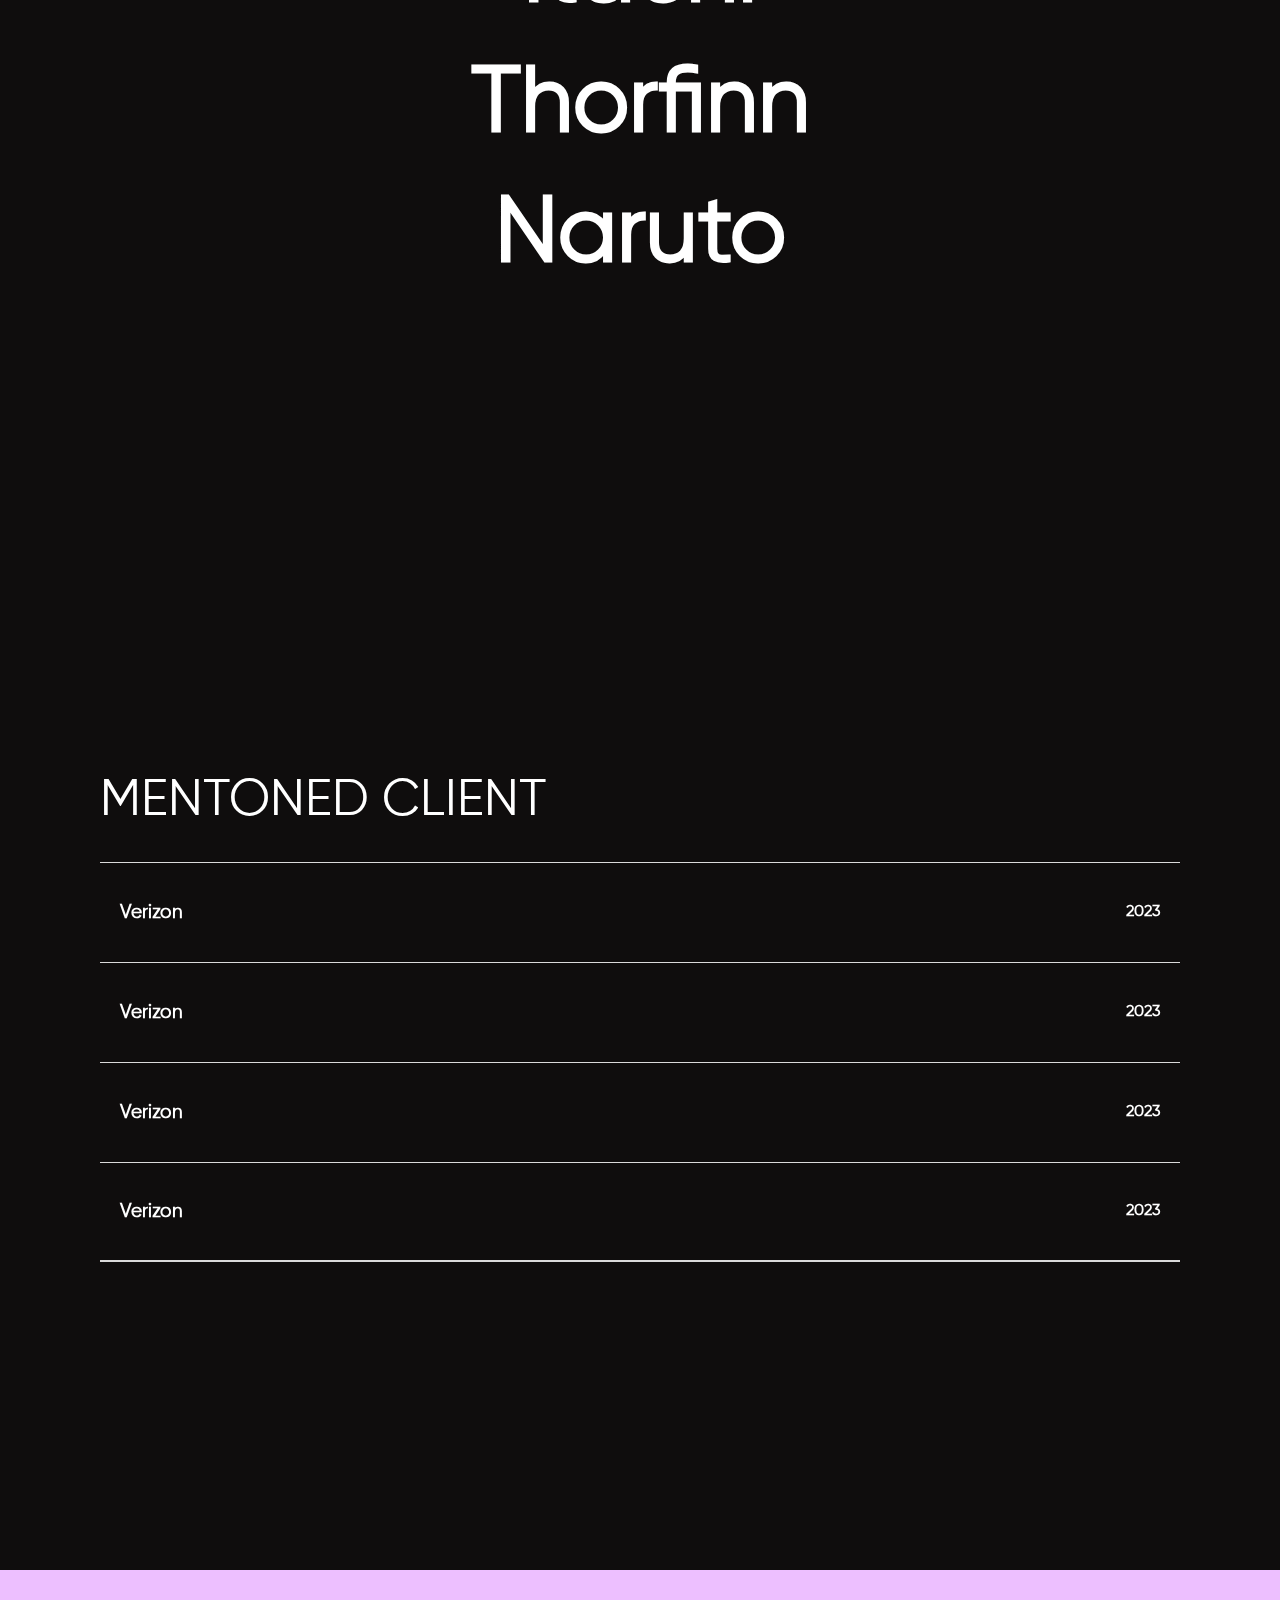
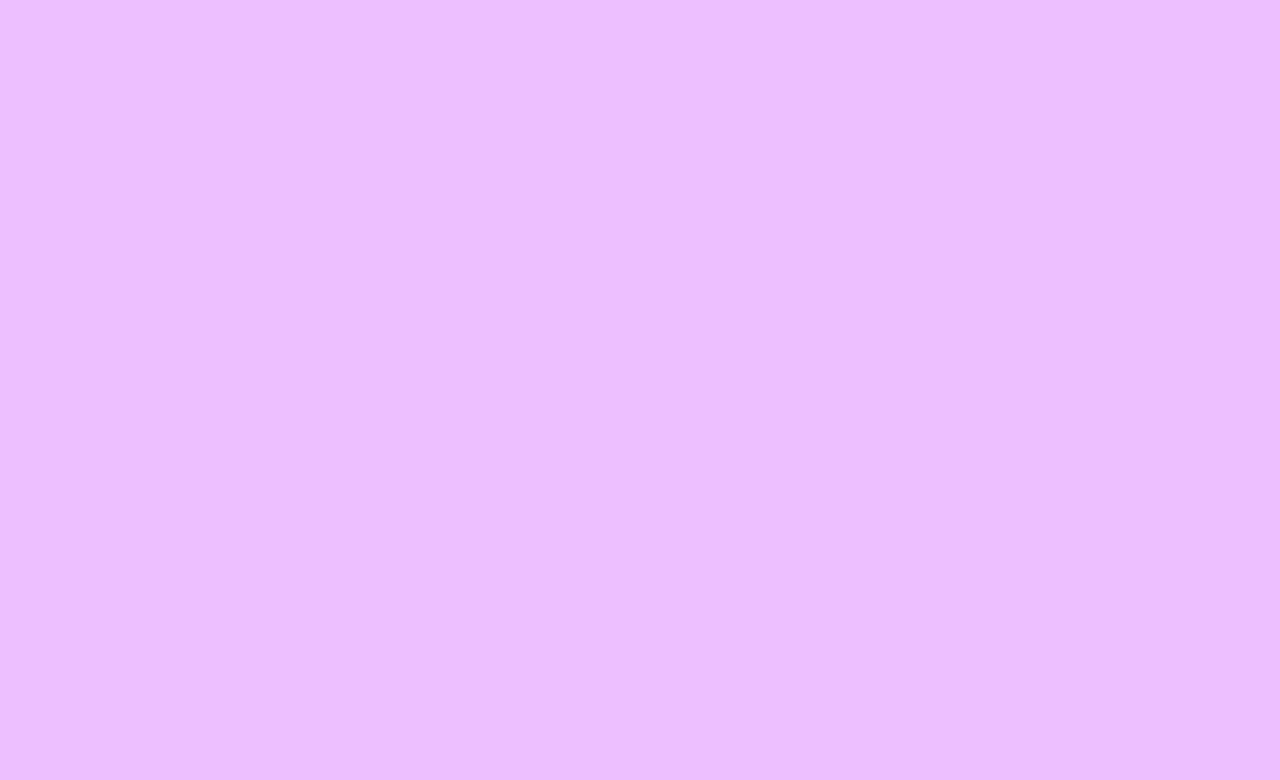
==== commit 6f482bd3: "page 2" ====
--- a/Modern-Website/index.html
+++ b/Modern-Website/index.html
@@ -64,15 +64,26 @@
        <div class="page2-con">
         <div class="page2-left">
           <h5>We are AniGO</h5>
+          <h6>Stream the latest and greatest anime adventures here</h6>
           <div class="s-bar">
             <input type="search"  placeholder="Search anime">
             <svg xmlns="http://www.w3.org/2000/svg" viewBox="0 0 24 24" id="search"><g><path d="m20.71 19.29-3.4-3.39A7.92 7.92 0 0 0 19 11a8 8 0 1 0-8 8 7.92 7.92 0 0 0 4.9-1.69l3.39 3.4a1 1 0 0 0 1.42 0 1 1 0 0 0 0-1.42zM5 11a6 6 0 1 1 6 6 6 6 0 0 1-6-6z"></path></g></svg>
             
           </div>
-          <p>Suggestion:Demon Slayer: Entertainment District Arc, Naruto, Overflow (Uncensored), Boruto: Naruto Next Generations, Bleach, Jujutsu Kaisen 2nd Season, Demon Slayer: The Hashira Meeting Arc, Solo Leveling, Black Clover, Demon Slayer: Kimetsu no Yaiba Hashira Training Arc.</p>
+          <div class="page1-desc">
+            <p><b>Suggestion</b> : Demon Slayer: Entertainment District Arc, Naruto, Overflow (Uncensored), Boruto: Naruto Next Generations, Bleach, Jujutsu Kaisen 2nd Season, Demon Slayer: The Hashira Meeting Arc, Solo Leveling, Black Clover, Demon Slayer: Kimetsu no Yaiba Hashira Training Arc.</p>
+          </div>
+          
+          
+          <div class="page1-btns">
+            <button>Log in</button>
+            <button>Sign up</button>
+          </div>
+
+
         </div>
         <div class="page2-right">
-          <img src="assets/1339466.png" alt="">
+          <video src="Untitled video - Made with Clipchamp (2).mp4" muted loop autoplay></video>
         </div>
        </div>
       </div>
--- a/Modern-Website/style.css
+++ b/Modern-Website/style.css
@@ -1,134 +1,128 @@
 @font-face {
-    font-family:Gilroy;
-    src: url(gilroy/Gilroy-Regular.ttf);
+  font-family: Gilroy;
+  src: url(gilroy/Gilroy-Regular.ttf);
 }
 
 * {
-    margin: 0;
-    padding: 0;
-    box-sizing: border-box;
-    color: #fff;
-    font-family: Gilroy;
-
-}
-
-html, body{
-    height: 100%;
-    width: 100%;
-}
-
-.main{
-    background-color: #0f0d0d;
-    cursor: none;
-}
-
-.page1{
-    min-height: 100vh;
-    width: 100%;
-    position: relative;
-    z-index: 9;
-    padding-top: 12vw;
+  margin: 0;
+  padding: 0;
+  box-sizing: border-box;
+  color: #fff;
+  font-family: Gilroy;
+}
+
+html,
+body {
+  height: 100%;
+  width: 100%;
+}
+
+.main {
+  background-color: #0f0d0d;
+  cursor: none;
+}
+
+.page1 {
+  min-height: 100vh;
+  width: 100%;
+  position: relative;
+  z-index: 9;
+  padding-top: 12vw;
 }
 
 .purple {
-    height: 100vh;
-    width: 100vw;
-    top: 0;
-    position: fixed;
-    background-color: #edbfff;
-    z-index: 99;
-    opacity: 0;
-    display: flex;
-    justify-content: center;
-    align-items: center;
-    font-size: 10vw;
-    text-align: center;
-    transition: opacity 0.5s ease; /* Smooth transition for opacity */
-}
-
-
-.nav{
-    height: 55px;
-    width: 100%;
-    display: flex;
-    align-items: center;
-    justify-content: space-between;
-    padding: 0 30px;
-    position: fixed;
-    /* mix-blend-mode: difference; */
-    z-index: 102;
-    background-color:#0f0d0d ;
-    
-}
-.logo{
-    font-size: 1.5rem;
-}
-.nav img{
-    width: 28px;
-}
-
-.nav-part2{
-    display: flex;
-    align-items: center;
-    justify-content: center;
-    gap: 20px;
-   
-}
-
-.nav .circle{
-     height: 20px;
-     width: 20px;
-     border-radius: 50%;
-     background-color:purple;
-}
-
-.nav-part2 h4{
-    font-size: 15px;
-    font-weight: 600;
-    /* text-transform: uppercase; */
-}
-
-.nav h4:nth-child(1){
-    border-bottom: 2px solid #fff;
-}
-
-.page1 h1{
-    font-size: 7vw;
-    font-weight: 300;
-    font-family: PP mori;
-  
-    margin-left:15vw ;
-
-}
-
-.page1 h2{
-    font-size: 7vw;
-    font-weight: 300;
-    font-family: PP mori;
-    margin-left: 40vw;
-}
-
-.page1 video{
-    width:50% ;
-    margin-top: 8vw;
-    position: relative;
-    left: 50%;
-    transform: translate(-50%,0);
-}
-
-
-
-.page1{
-    position: relative;
-}
-
-.Title-text{
-    position: absolute;
-    bottom :3%;
-}
-
-.btns button{
-    padding: 5px 15px;
+  height: 100vh;
+  width: 100vw;
+  top: 0;
+  position: fixed;
+  background-color: #edbfff;
+  z-index: 99;
+  opacity: 0;
+  display: flex;
+  justify-content: center;
+  align-items: center;
+  font-size: 10vw;
+  text-align: center;
+  transition: opacity 0.5s ease; /* Smooth transition for opacity */
+}
+
+.nav {
+  height: 55px;
+  width: 100%;
+  display: flex;
+  align-items: center;
+  justify-content: space-between;
+  padding: 0 30px;
+  position: fixed;
+  /* mix-blend-mode: difference; */
+  z-index: 102;
+  background-color: #0f0d0d;
+}
+.logo {
+  font-size: 1.5rem;
+}
+.nav img {
+  width: 28px;
+}
+
+.nav-part2 {
+  display: flex;
+  align-items: center;
+  justify-content: center;
+  gap: 20px;
+}
+
+.nav .circle {
+  height: 20px;
+  width: 20px;
+  border-radius: 50%;
+  background-color: purple;
+}
+
+.nav-part2 h4 {
+  font-size: 15px;
+  font-weight: 600;
+  /* text-transform: uppercase; */
+}
+
+.nav h4:nth-child(1) {
+  border-bottom: 2px solid #fff;
+}
+
+.page1 h1 {
+  font-size: 7vw;
+  font-weight: 300;
+  font-family: PP mori;
+
+  margin-left: 15vw;
+}
+
+.page1 h2 {
+  font-size: 7vw;
+  font-weight: 300;
+  font-family: PP mori;
+  margin-left: 40vw;
+}
+
+.page1 video {
+  width: 50%;
+  margin-top: 8vw;
+  position: relative;
+  left: 50%;
+  transform: translate(-50%, 0);
+}
+
+.page1 {
+  position: relative;
+}
+
+.Title-text {
+  position: absolute;
+  bottom: 3%;
+}
+
+.btns button {
+  padding: 5px 15px;
   border: 1px solid rgba(255, 255, 255, 0.374);
   border-radius: 19px;
   background: rgba(0, 0, 0, 0.486);
@@ -139,22 +133,22 @@
   font-size: 0.9rem;
 }
 
-.btns2 button:hover { transition: all .2s ease-in-out; }
-.btns2 button:hover{ transform: scale(1.06); }
-
-.btns button:hover{
-    background-color: rgb(0, 0, 0);
-   
-   
-}
-
-.btns2{
-    padding-top: 15px;
-  
-}
-
-.btns2 button{    
-    
+.btns2 button:hover {
+  transition: all 0.2s ease-in-out;
+}
+.btns2 button:hover {
+  transform: scale(1.06);
+}
+
+.btns button:hover {
+  background-color: rgb(0, 0, 0);
+}
+
+.btns2 {
+  padding-top: 15px;
+}
+
+.btns2 button {
   padding: 8px 12px;
   border: 1px solid rgba(255, 255, 255, 0.37);
   border-radius: 20px;
@@ -169,109 +163,133 @@
   font-size: 1rem;
 }
 
-
-.btns2 button:hover{
-
+.btns2 button:hover {
   background: rgba(97, 86, 86, 0.619);
+}
+
+.btns {
+  display: flex;
+  gap: 10px;
+}
+
+/* page-2 */
+
+.page2 {
+  position: relative;
+  z-index: 9;
+  min-height: 100vh;
+  width: 100%;
+  padding: 70px;
+  border-bottom: 2px solid rgb(98, 98, 98);
+  display: flex;
+}
+
+/*modified*/
+
+.page2-con {
+  display: flex;
+  /* padding: 20px 80px; */
+  background-color: #914784;
+  justify-content: center;
+  /* gap: 27vw; */
+  align-items: center;
+
+  background: rgb(212, 190, 238);
+  border-radius: 16px;
+  box-shadow: 0 4px 30px rgba(0, 0, 0, 0.4);
+  backdrop-filter: blur(0.6px);
+  -webkit-backdrop-filter: blur(0.6px);
+  border: 1px solid rgba(0, 0, 0, 0.25);
+}
+
+
+.page2-left {
+  display: flex;
+  flex-direction: column;
+  gap: 20px;
+  width: 50%;
+}
+.page2-left h5 {
+  font-size: 3rem;
+  color: #0f0d0d;
+  position: relative;
+  top: 10%;
+}
+
+.page1-desc {
+  width: 78%;
+}
+
+.page2-left p {
+  font-size: 0.9rem;
+  color: #0f0d0d;
+  /* width: 200px; */
+}
+
+.page2-left b {
+  color: #0f0d0d;
+}
+.page2-left input {
+  color: rgb(0, 0, 0);
+  padding: 20px 176px 20px 3px;
+  border-radius: 20px;
+  font-size: 1.29rem;
+  text-align: center;
+  background: transparent;
+  outline: none;
+  border: 1px solid black;
+}
+
+.s-bar {
+  display: flex;
+}
+
+.s-bar svg {
+  height: 40px;
+
+  top: 35%;
+  position: absolute;
+  left: 9%;
+  top: 37%;
+}
+
+.page2-left h6 {
+  color: #3f3f3f;
+  font-size: 1.04rem;
+  font-weight: 599;
+  margin-top: -18px;
+  margin-left: 1%;
+}
+
+/* buttons */
+
+.page1-btns button {
+  background-color: rgba(105, 100, 100, 0.042);
+  color: white;
+  padding: 15px 30px;
+  border-radius: 18px;
+  border: 1px solid rgb(255, 255, 255);
+  font-size: 1rem;
+  font-weight: 600;
+}
+
+.page2-right {
+ 
+  width: 40%;
+  height: 100%;
+  display: flex;
+  align-items: center;
+}
+
+
+.page2-right video {
+    height: 42vh;
+    border-radius: 10px;
+    height: 60vh;
+  }
   
 
-}
-
-.btns{
-    display: flex;
- gap: 10px;
-}
-
-
-
-/* page-2 */
-
-
-
-
-.page2{
-    position: relative;
-    z-index: 9;
-    min-height: 100vh;
-    width: 100%;
-    padding: 70px;
-    border-bottom: 2px solid rgb(98, 98, 98);
-    display: flex;
-}
-
-
-/*modified*/
-
-.page2-con{
-    display: flex;
-    padding: 20px 80px;
-    background-color: #914784;
-    justify-content: center;
-  /* gap: 27vw; */
-  align-items: center;
-
-background: rgba(0, 0, 0, 0.1);
-border-radius: 16px;
-box-shadow: 0 4px 30px rgba(0, 0, 0, 0.4);
-backdrop-filter: blur(0.6px);
--webkit-backdrop-filter: blur(0.6px);
-border: 1px solid rgba(0, 0, 0, 0.25);
-}
-
-
-.page2-right img {
-    height: 50vh;
-}
-
-.page2-left {
-    display: flex;
-    flex-direction: column;
-    gap: 20px;
-    /* width: 50%; */
-}
-.page2-left  h5{
-    font-size: 2rem;
-    color: #0f0d0d;
-}
-
-
-.page2-left  p{
-    font-size: 0.9rem;
-    color: #000000;
-    /* width: 200px; */
-}
-
-
-.page2-left input {
-    color: rgb(0, 0, 0);
-    padding: 20px 176px 20px 3px;
-    border-radius: 20px;
-    font-size: 1.29rem;
-    text-align: center;
-    background: transparent;
-    outline: none;
-    border: 1px solid black;
-  }
-
-
-.s-bar{
-    display: flex;
-}
-
-
-.s-bar svg{
-    height: 40px;
-    
-    top: 35%;
-    position: absolute;
-    left: 10%;
-    top: 43%;
-  }
-
-
-  
 /* =====old code===== */
-
 
 /* .page2  h1{
     font-size: 7vw;
@@ -328,27 +346,23 @@
 
 } */
 
-
-
 /* =======page3========== */
 
-
-
-.page3{
-    position: relative;
-    z-index: 9;
-    height: 130vh;
-    width: 100%;
-    position: relative;
-    padding-top: 20px;
-}
-
-.page3 h3{
-    font-size:2vw;
-    font-weight: 400;
-    color:white;
-    margin-left: 52px;
-    padding-top: 20px;
+.page3 {
+  position: relative;
+  z-index: 9;
+  height: 130vh;
+  width: 100%;
+  position: relative;
+  padding-top: 20px;
+}
+
+.page3 h3 {
+  font-size: 2vw;
+  font-weight: 400;
+  color: white;
+  margin-left: 52px;
+  padding-top: 20px;
 }
 
 /* .page3-part1{
@@ -370,167 +384,153 @@
     margin-top: 10px;
 } */
 
-#page3-c{
-    padding-top: 20px;
-}
-
-.page3-container{
-    display: flex;
-    gap: 2vw;
-    padding: 20px 55px;
-}
-
-.box-card { transition: all .2s ease-in-out; }
-.box-card:hover { transform: scale(1.09); }
-
-.box-card{
-    text-align: center;
-}
-.box-card img{
-    height: 20vw;
-}
-
-.box-card h4{
-    font-size: 1rem;
-    font-weight: 400;
-    color:white;
-}
-
-
+#page3-c {
+  padding-top: 20px;
+}
+
+.page3-container {
+  display: flex;
+  gap: 2vw;
+  padding: 20px 55px;
+}
+
+.box-card {
+  transition: all 0.2s ease-in-out;
+}
+.box-card:hover {
+  transform: scale(1.09);
+}
+
+.box-card {
+  text-align: center;
+}
+.box-card img {
+  height: 20vw;
+}
+
+.box-card h4 {
+  font-size: 1rem;
+  font-weight: 400;
+  color: white;
+}
 
 /* =====Cursor====== */
 
-.cursor{
-    height: 20px;
-    width: 20px;
-    border-radius: 50%;
-    position: fixed;
-    background-color: #edbfff;
-    z-index: 8;
-    transition: background-image ease 0.5s;
-    mix-blend-mode: difference;
-    background-position: center;
-    background-size: cover;
-    
-}
-
+.cursor {
+  height: 20px;
+  width: 20px;
+  border-radius: 50%;
+  position: fixed;
+  background-color: #edbfff;
+  z-index: 8;
+  transition: background-image ease 0.5s;
+  mix-blend-mode: difference;
+  background-position: center;
+  background-size: cover;
+}
 
 /* ======page4==== */
-.page4{
-    position: relative;
-    z-index: 9;
-    min-height: 100vh;
-    width: 100%;
-    padding: 150px  40px;
-
-}
-
-
-.elem img{
-    height: 250px;
-    position: absolute;
-    opacity: 0;
-    transition: all ease-out 0.5s;
-    transform: translateY(10%) rotate(2deg);
-
-}
-
-.elem img:nth-child(1){
-    left: 7%;
-}
-.elem img:nth-child(3){
-    right: 5%;
-}
-
-
-.elem{
-    /* background-color:cadetblue; */
-    display: flex;
-    justify-content: center;
-    align-items: center;
-    position: relative;
-    margin-bottom: 10px;
-}
-
-.elem .text-div{
-    /* background-color: #edbfff; */
-    height: 120px;
-    overflow: hidden;
-}
-.elem h1{
-    font-size: 7.3vw;
-    font-weight: 600;
-    transition: all ease-out 0.5s;
-}
-
-.elem:hover h1{
+.page4 {
+  position: relative;
+  z-index: 9;
+  min-height: 100vh;
+  width: 100%;
+  padding: 150px 40px;
+}
+
+.elem img {
+  height: 250px;
+  position: absolute;
+  opacity: 0;
+  transition: all ease-out 0.5s;
+  transform: translateY(10%) rotate(2deg);
+}
+
+.elem img:nth-child(1) {
+  left: 7%;
+}
+.elem img:nth-child(3) {
+  right: 5%;
+}
+
+.elem {
+  /* background-color:cadetblue; */
+  display: flex;
+  justify-content: center;
+  align-items: center;
+  position: relative;
+  margin-bottom: 10px;
+}
+
+.elem .text-div {
+  /* background-color: #edbfff; */
+  height: 120px;
+  overflow: hidden;
+}
+.elem h1 {
+  font-size: 7.3vw;
+  font-weight: 600;
+  transition: all ease-out 0.5s;
+}
+
+.elem:hover h1 {
   transform: translateY(-100%);
   color: #edbfff;
 }
 
 .elem:hover img {
-    opacity: 1;
-    transform: translateY(0%) rotate(0deg);
-
+  opacity: 1;
+  transform: translateY(0%) rotate(0deg);
 }
 
 /* =====page5==== */
-.page5{
-    position: relative;
-    z-index: 9;
-    min-height: 100vh;
-    width: 100%;
-     padding: 100px 100px 200px 100px;
-}
-
-.page5 h2{
-    font-size: 4vw;
-    text-transform:uppercase;
-    font-weight: 400;
-    margin-bottom: 30px;
-}
-
-.box{
-    /* background-color: red; */
-    display: flex;
-    align-items: center;
-    justify-content: space-between;
-    height: 100px;
-    padding: 0 20px;
-    border-top: 1px solid #dadada;
-}
-
-
-.box:nth-last-child(1){
-    border-bottom: 2px solid #dadada;
-}
-
-
-
-
-footer{
-    height: 90vh;
-    width: 100%;
-    background-color: #edbfff;
-
-}
-
-
-
-.navtext{
-    color: white;
-    display: flex;
-
-}
-
+.page5 {
+  position: relative;
+  z-index: 9;
+  min-height: 100vh;
+  width: 100%;
+  padding: 100px 100px 200px 100px;
+}
+
+.page5 h2 {
+  font-size: 4vw;
+  text-transform: uppercase;
+  font-weight: 400;
+  margin-bottom: 30px;
+}
+
+.box {
+  /* background-color: red; */
+  display: flex;
+  align-items: center;
+  justify-content: space-between;
+  height: 100px;
+  padding: 0 20px;
+  border-top: 1px solid #dadada;
+}
+
+.box:nth-last-child(1) {
+  border-bottom: 2px solid #dadada;
+}
+
+footer {
+  height: 90vh;
+  width: 100%;
+  background-color: #edbfff;
+}
+
+.navtext {
+  color: white;
+  display: flex;
+}
 
 .marquee {
-    white-space: nowrap;
-    overflow: hidden;
-    display: block;
+  white-space: nowrap;
+  overflow: hidden;
+  display: block;
 }
 
 .textmove {
-    display: inline-block;
-    padding-right: 2rem; /* Adjust the value to set the desired gap */
-}+  display: inline-block;
+  padding-right: 2rem; /* Adjust the value to set the desired gap */
+}
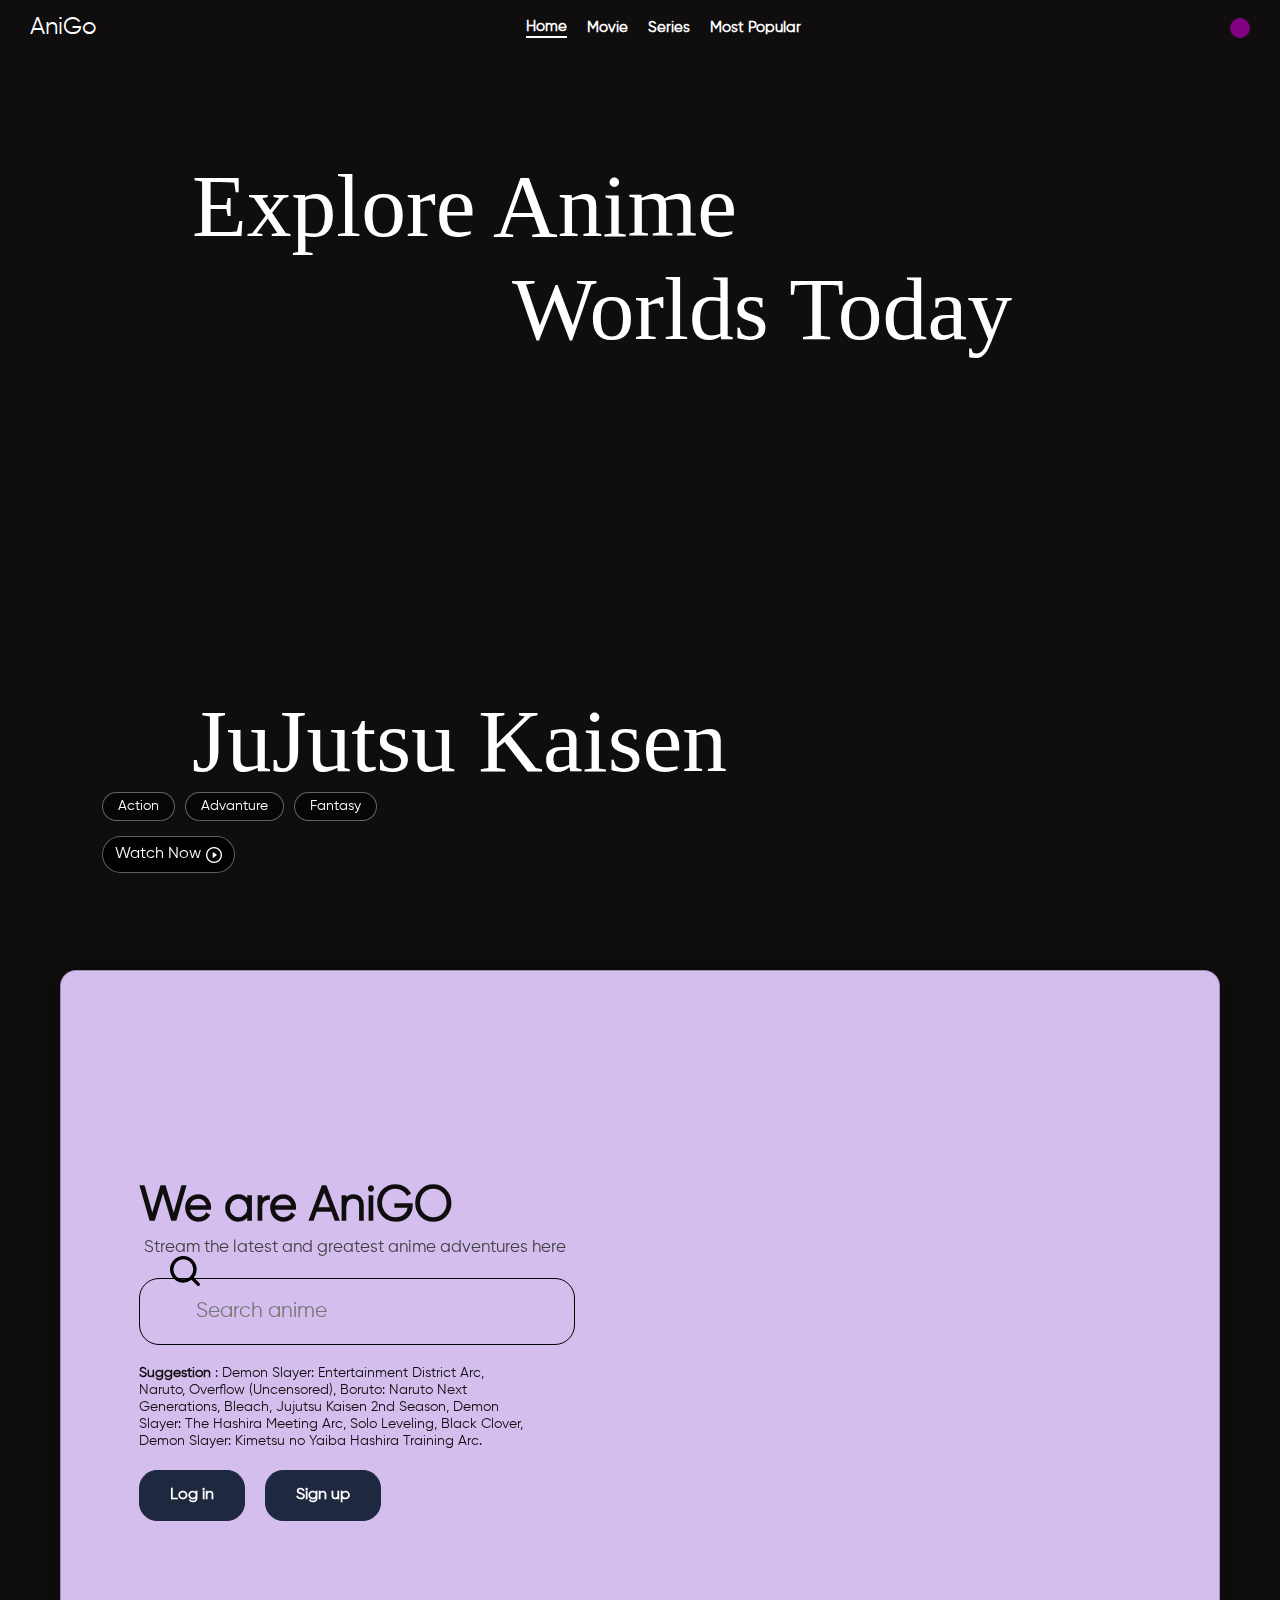
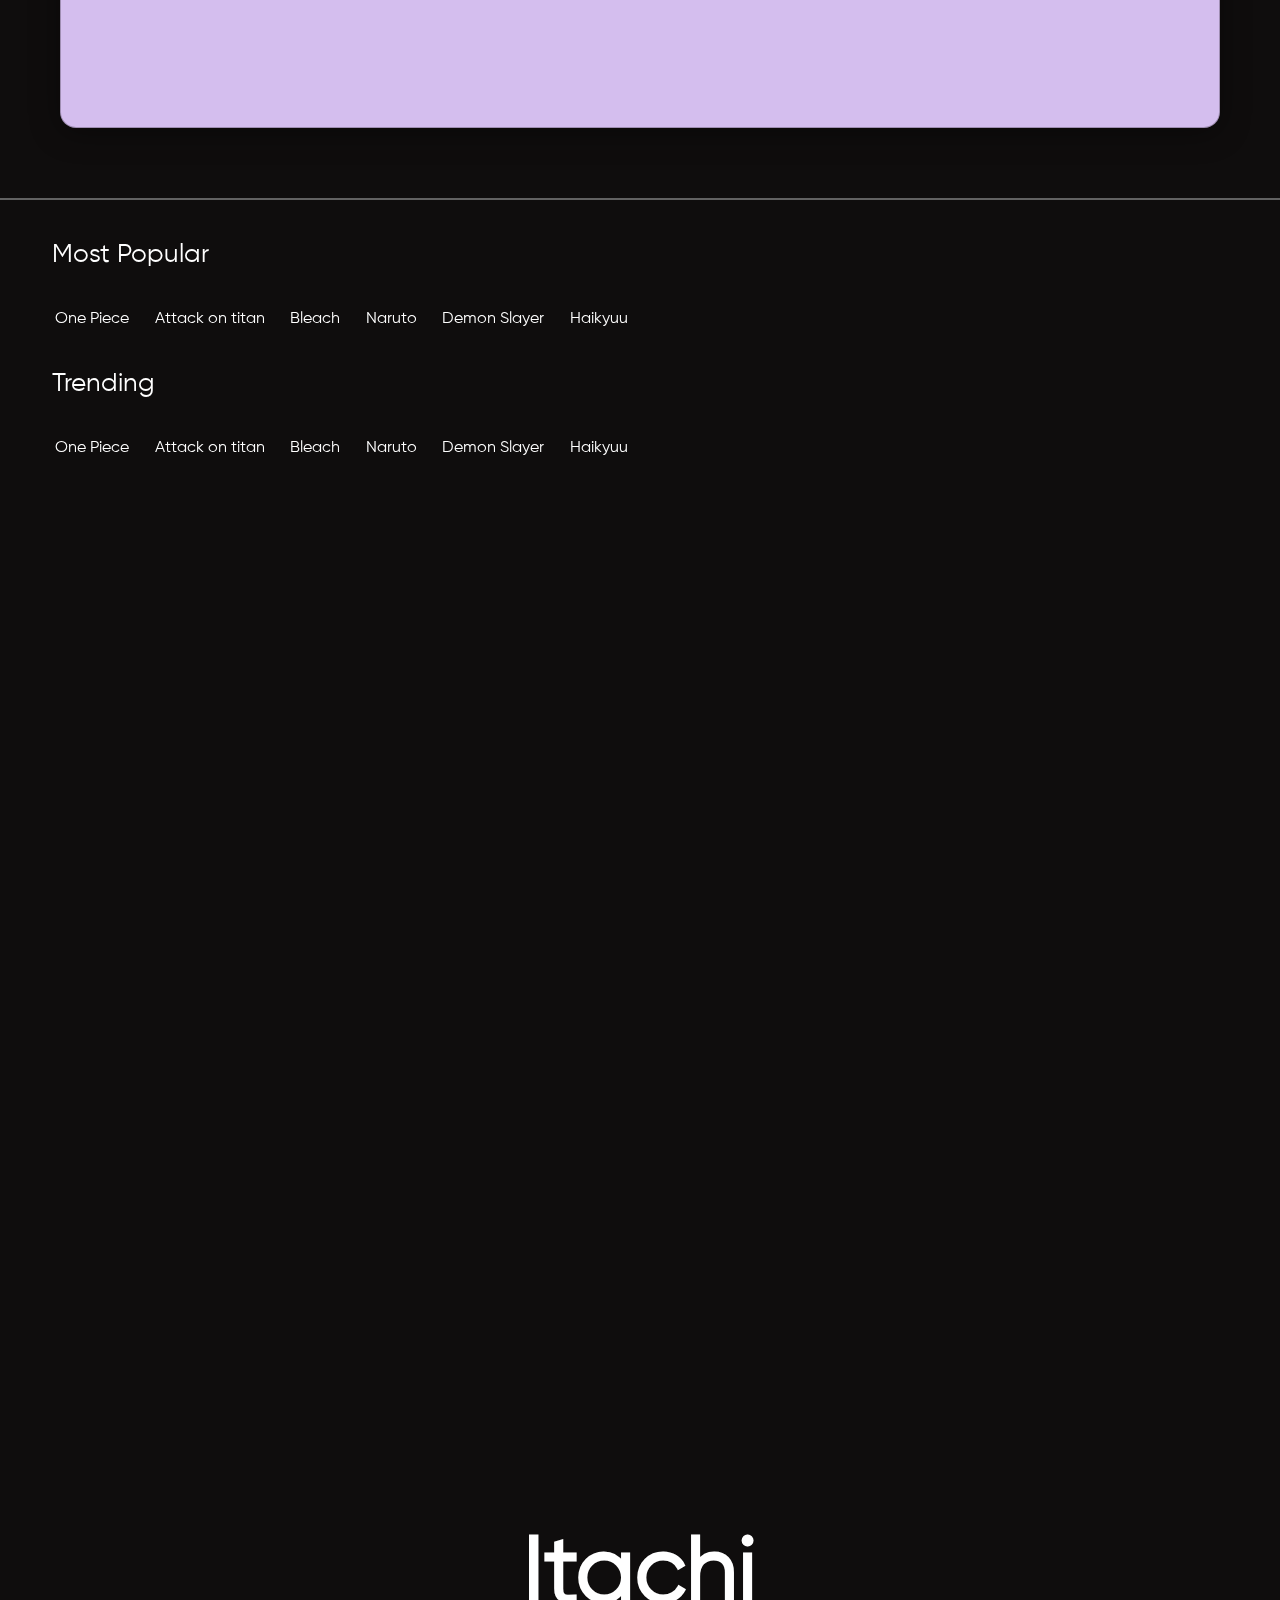
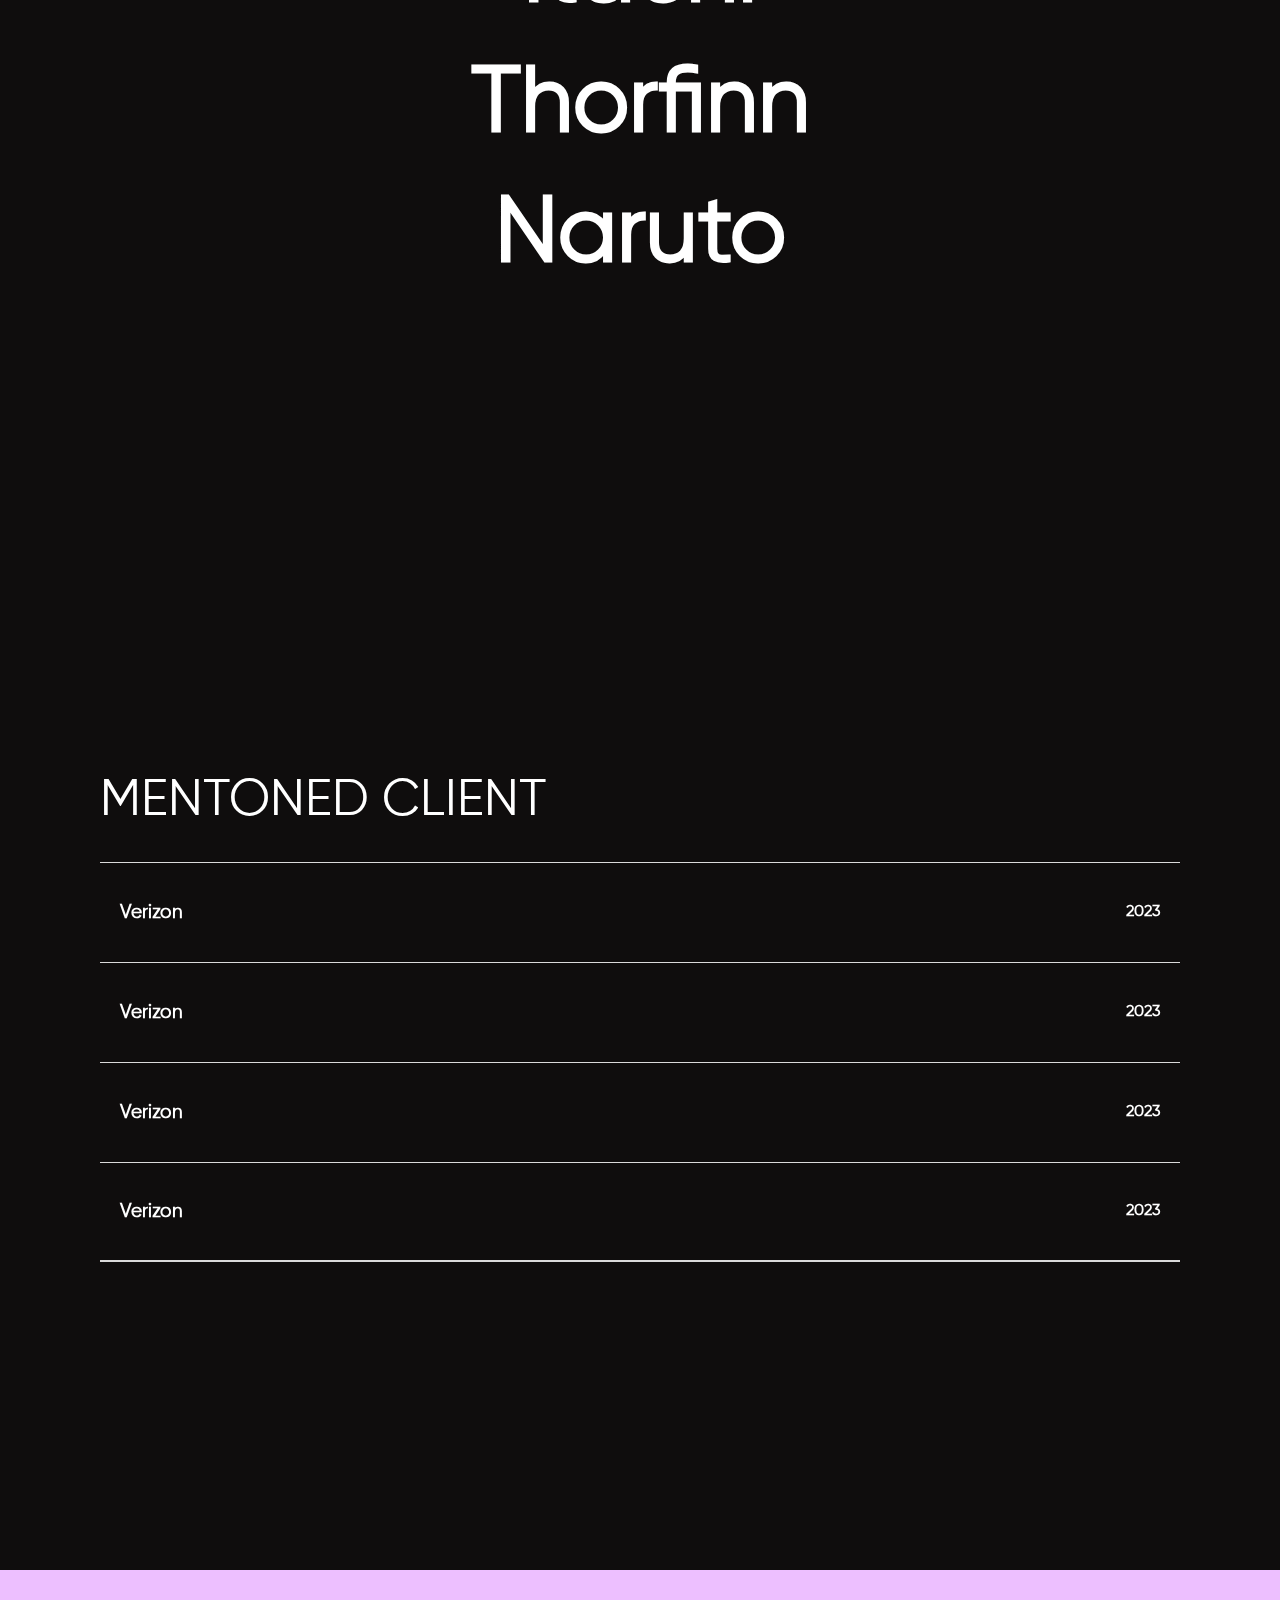
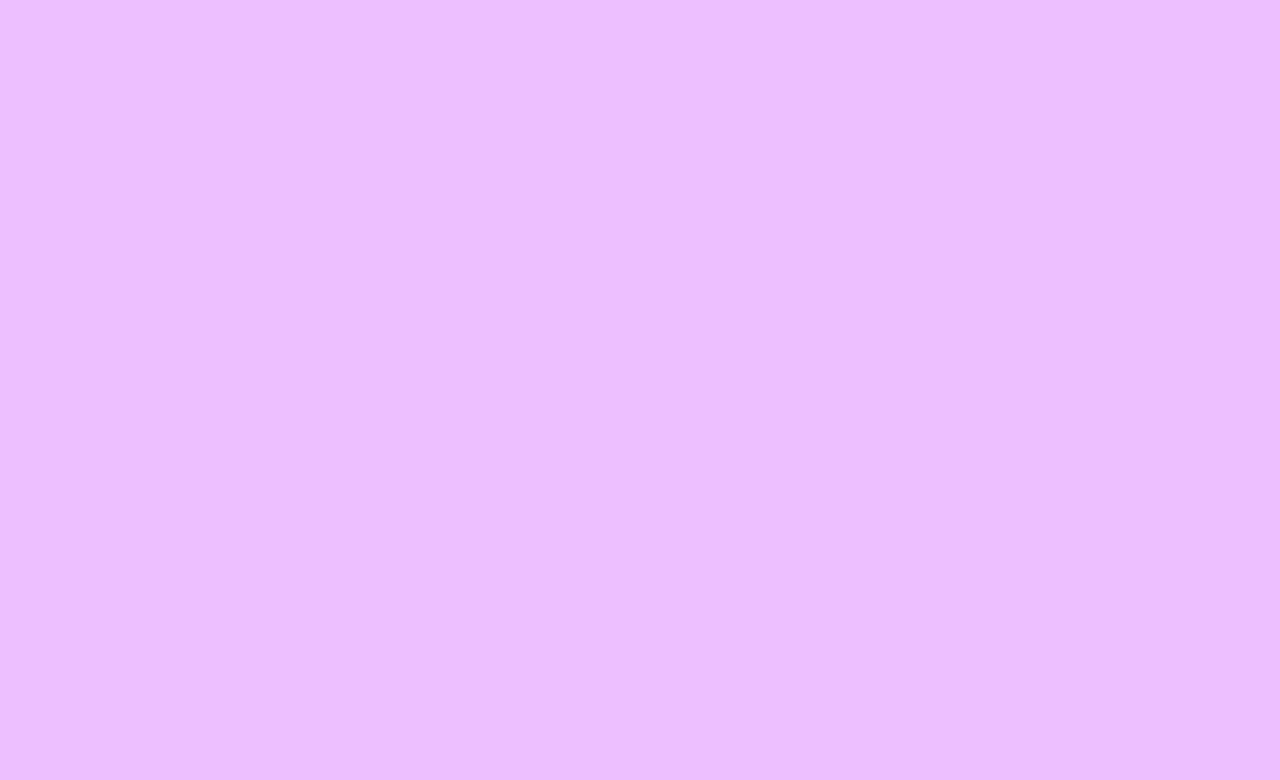
==== commit c1954564: "page 2" ====
--- a/Modern-Website/index.html
+++ b/Modern-Website/index.html
@@ -83,7 +83,7 @@
 
         </div>
         <div class="page2-right">
-          <video src="Untitled video - Made with Clipchamp (2).mp4" muted loop autoplay></video>
+          <video src="assets/Untitled video - Made with Clipchamp.mp4" muted loop autoplay></video>
         </div>
        </div>
       </div>
--- a/Modern-Website/style.css
+++ b/Modern-Website/style.css
@@ -179,7 +179,7 @@
   z-index: 9;
   min-height: 100vh;
   width: 100%;
-  padding: 70px;
+  padding: 70px 60px;
   border-bottom: 2px solid rgb(98, 98, 98);
   display: flex;
 }
@@ -208,6 +208,7 @@
   flex-direction: column;
   gap: 20px;
   width: 50%;
+  padding: 0 0 0 78px;
 }
 .page2-left h5 {
   font-size: 3rem;
@@ -262,30 +263,47 @@
 }
 
 /* buttons */
+.page1-btns {
+    display: flex;
+    flex-direction: row;
+    gap: 20px;
+}
 
 .page1-btns button {
-  background-color: rgba(105, 100, 100, 0.042);
-  color: white;
-  padding: 15px 30px;
-  border-radius: 18px;
-  border: 1px solid rgb(255, 255, 255);
-  font-size: 1rem;
-  font-weight: 600;
+    background-color: rgb(30, 40, 63);
+    color: white;
+    padding: 15px 30px;
+    border-radius: 18px;
+    border: 1px solid rgb(30, 40, 63);
+    font-size: 1rem;
+    font-weight: 600;
+    
+}
+
+
+
+.page1-btns button:hover{
+    background-color: rgb(68, 83, 117);
+    transition: all 0.2s ease-in-out;
+    transform: scale(1.06);
 }
 
 .page2-right {
  
-  width: 40%;
+  width: 50%;
   height: 100%;
   display: flex;
   align-items: center;
+  justify-content: center;
+  padding: 0px 50px;
 }
 
 
 .page2-right video {
     height: 42vh;
-    border-radius: 10px;
-    height: 60vh;
+    border-radius: 20px;
+    height: 64%;
+    width: 100%;
   }
   
 
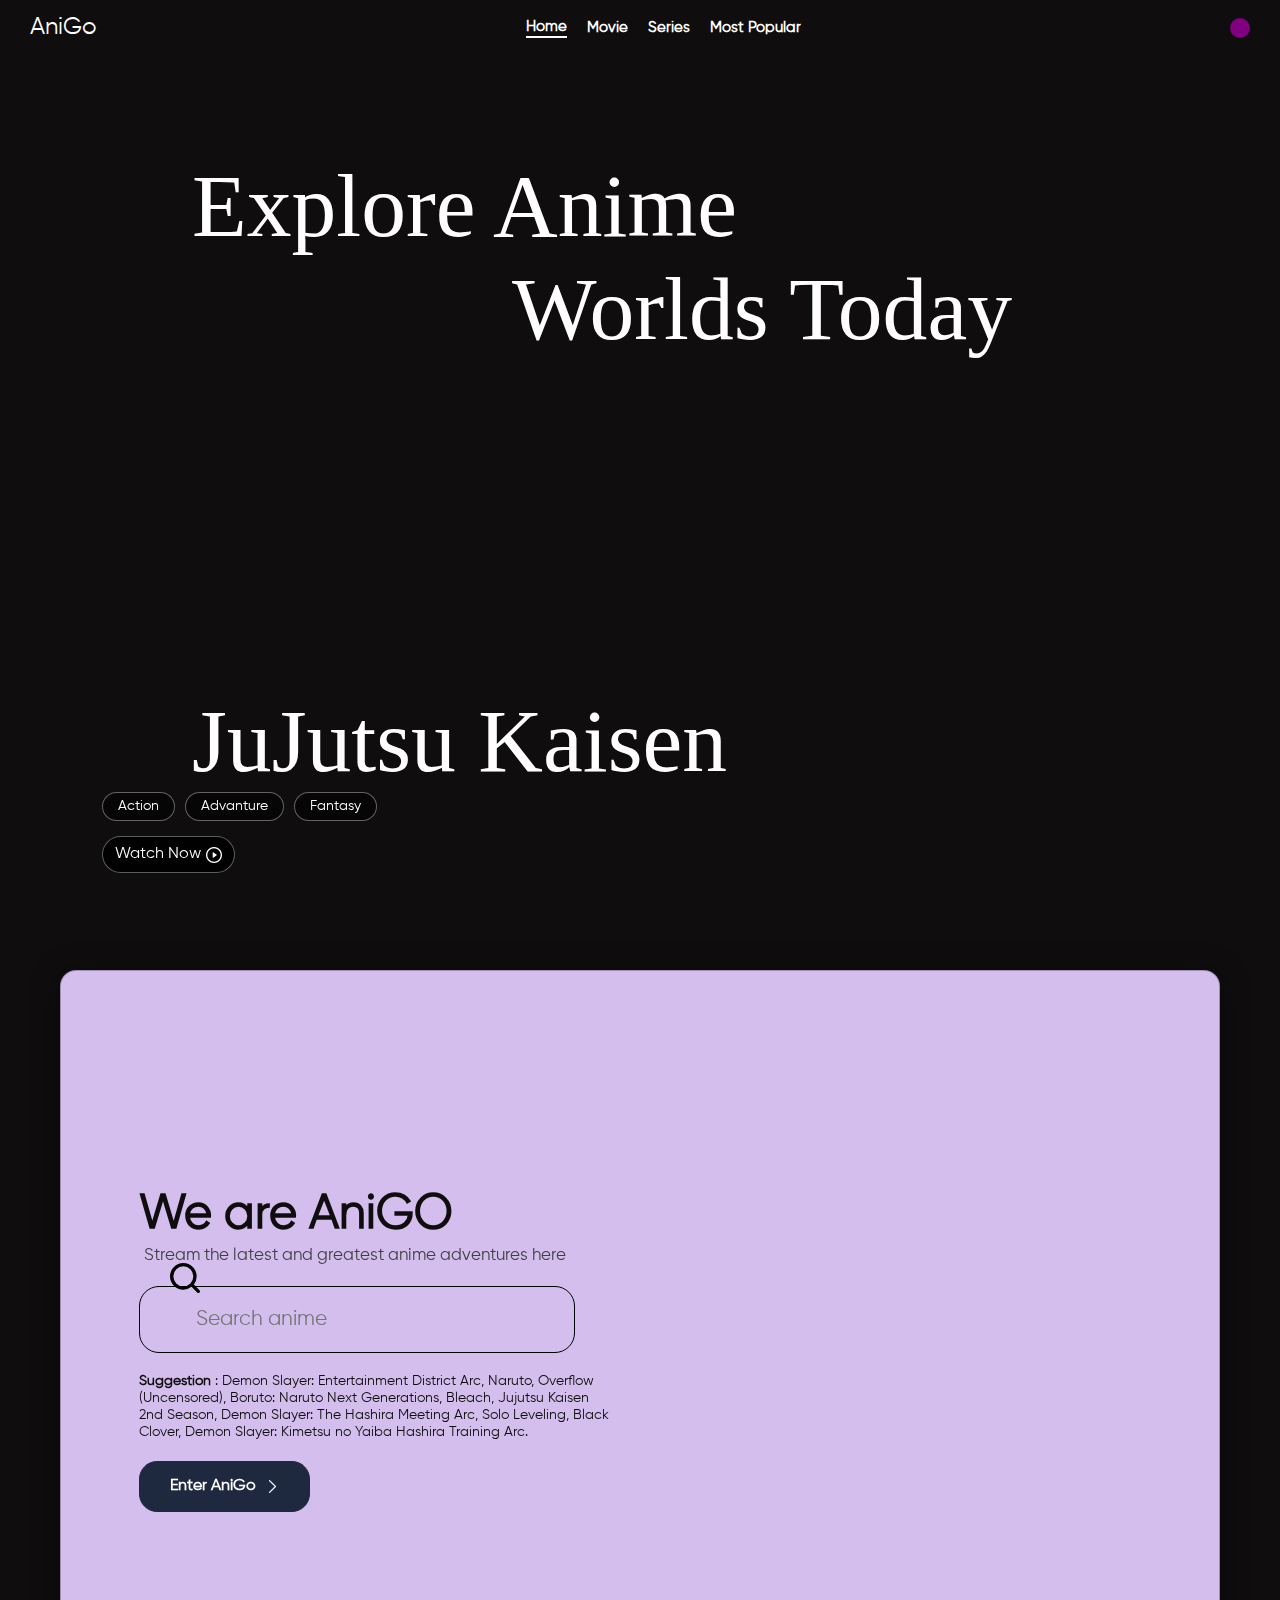
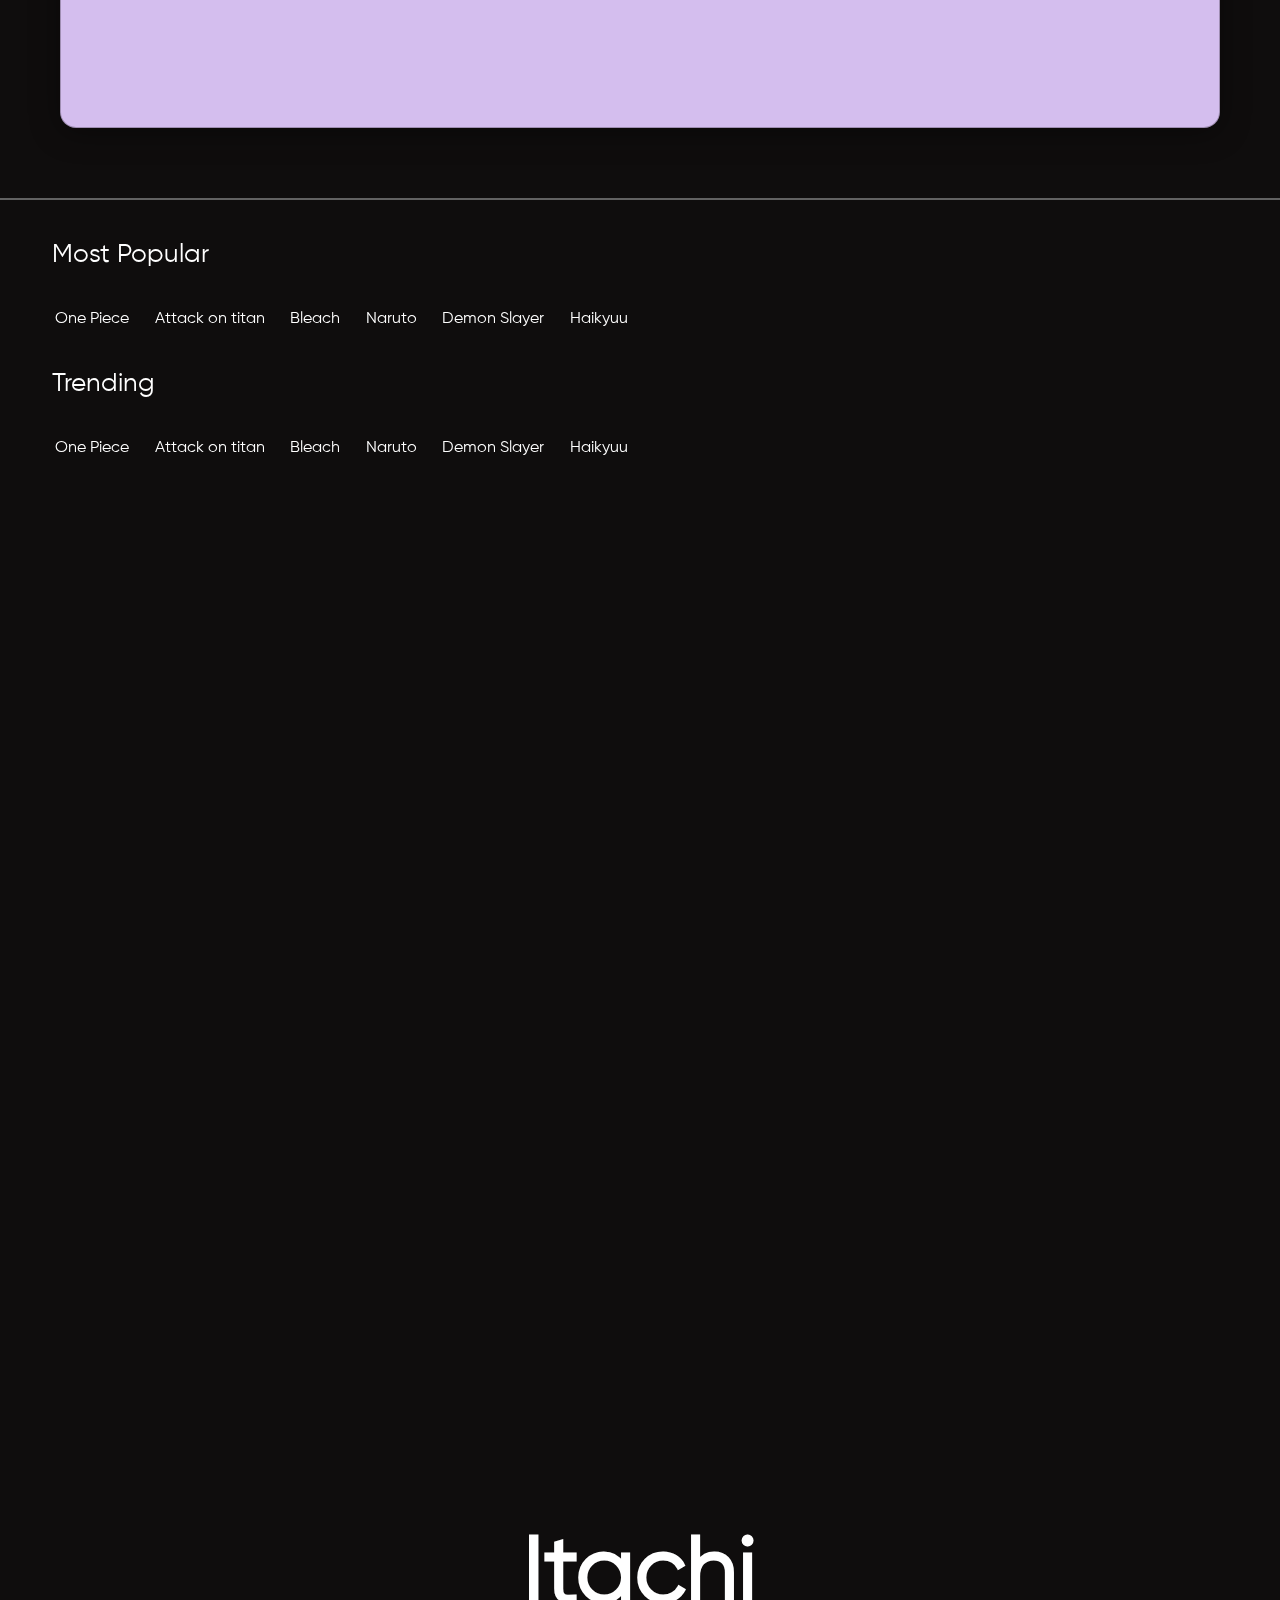
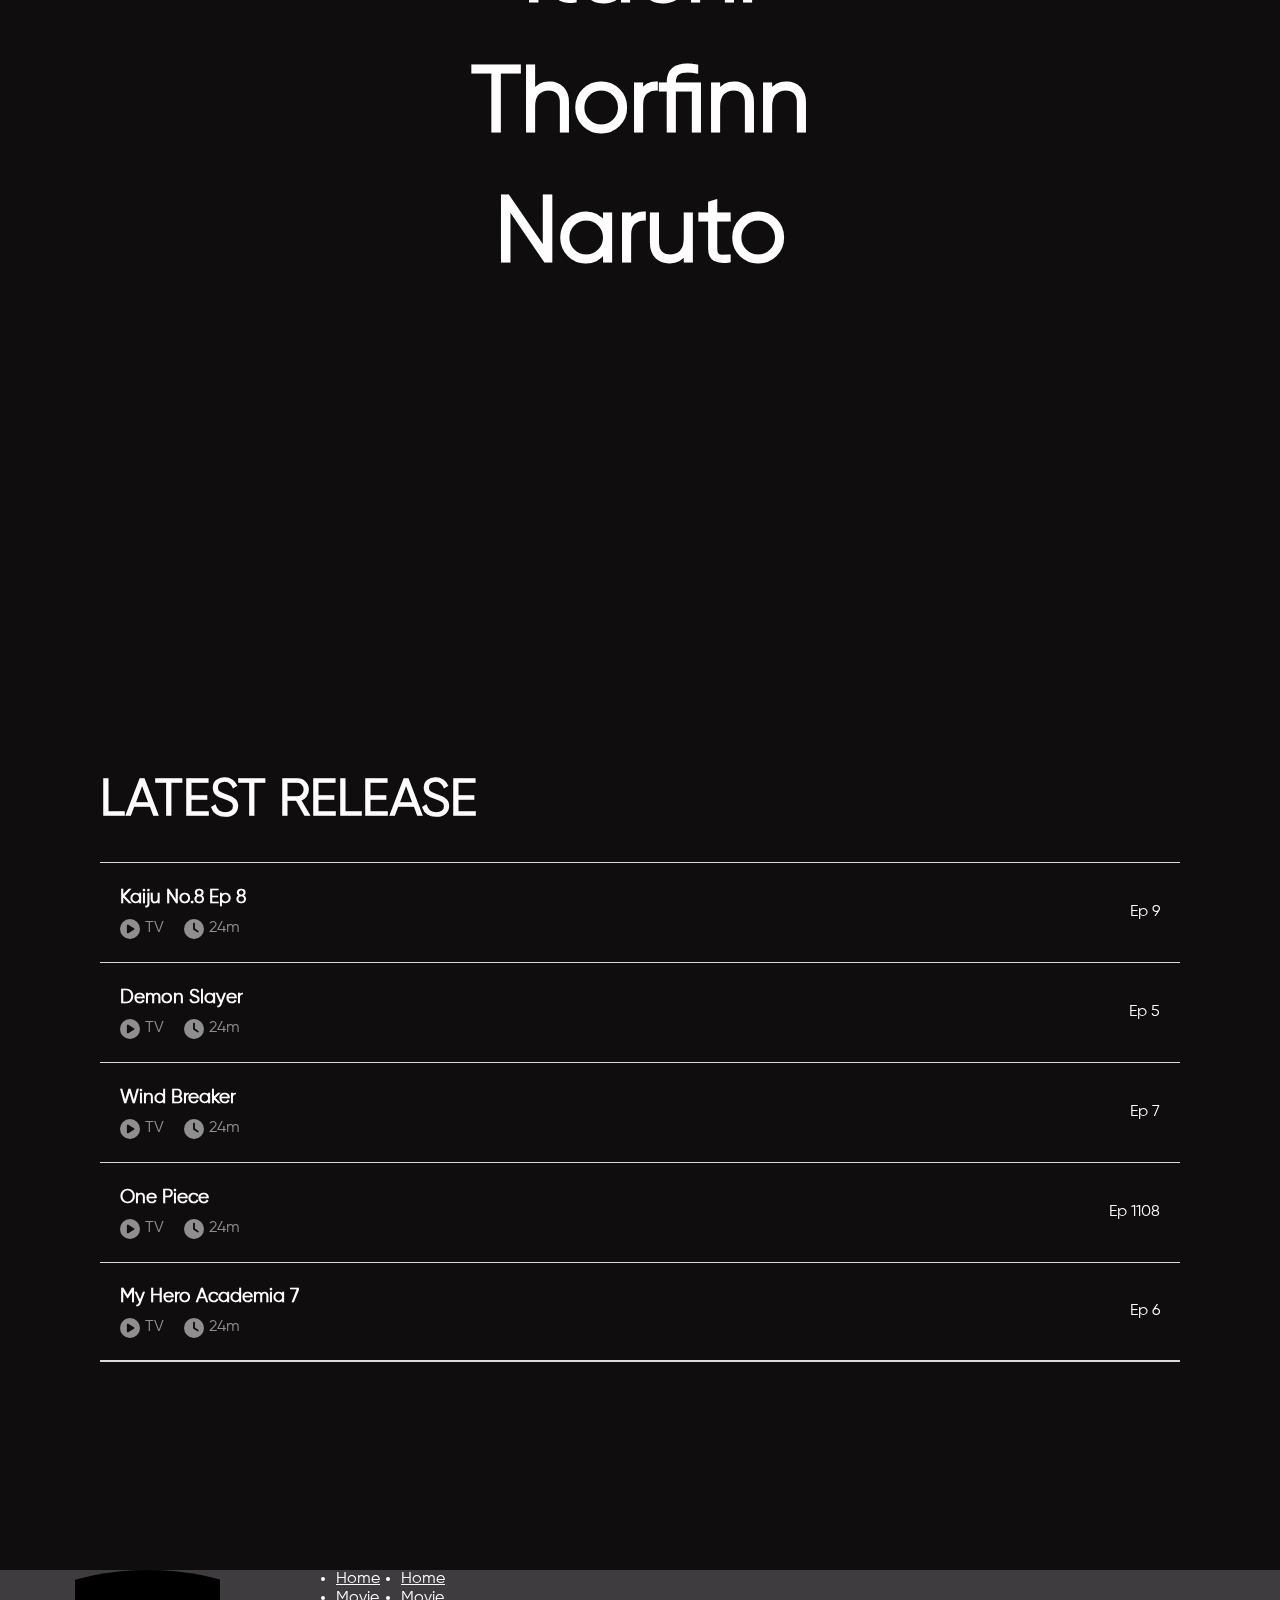
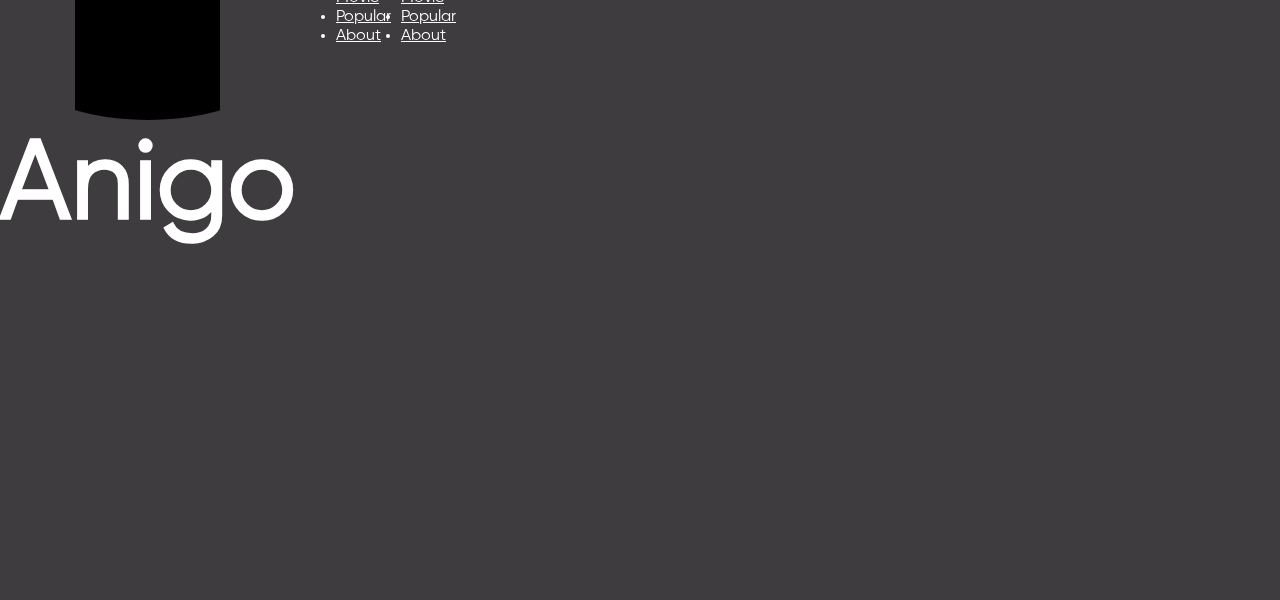
==== commit 6bc72733: "Footer" ====
--- a/Modern-Website/index.html
+++ b/Modern-Website/index.html
@@ -9,7 +9,14 @@
       href="https://cdn.jsdelivr.net/npm/locomotive-scroll@3.5.4/dist/locomotive-scroll.css"
     />
     <link rel="stylesheet" href="style.css" />
-    <link rel="stylesheet" href="https://unicons.iconscout.com/release/v4.0.8/css/line.css">
+    <link
+      rel="stylesheet"
+      href="https://unicons.iconscout.com/release/v4.0.8/css/line.css"
+    />
+    <link
+      rel="stylesheet"
+      href="path/to/font-awesome/css/font-awesome.min.css"
+    />
   </head>
   <body>
     <div class="cursor"></div>
@@ -61,31 +68,49 @@
 
       <!-- page2 -->
       <div class="page2">
-       <div class="page2-con">
-        <div class="page2-left">
-          <h5>We are AniGO</h5>
-          <h6>Stream the latest and greatest anime adventures here</h6>
-          <div class="s-bar">
-            <input type="search"  placeholder="Search anime">
-            <svg xmlns="http://www.w3.org/2000/svg" viewBox="0 0 24 24" id="search"><g><path d="m20.71 19.29-3.4-3.39A7.92 7.92 0 0 0 19 11a8 8 0 1 0-8 8 7.92 7.92 0 0 0 4.9-1.69l3.39 3.4a1 1 0 0 0 1.42 0 1 1 0 0 0 0-1.42zM5 11a6 6 0 1 1 6 6 6 6 0 0 1-6-6z"></path></g></svg>
-            
-          </div>
-          <div class="page1-desc">
-            <p><b>Suggestion</b> : Demon Slayer: Entertainment District Arc, Naruto, Overflow (Uncensored), Boruto: Naruto Next Generations, Bleach, Jujutsu Kaisen 2nd Season, Demon Slayer: The Hashira Meeting Arc, Solo Leveling, Black Clover, Demon Slayer: Kimetsu no Yaiba Hashira Training Arc.</p>
-          </div>
-          
-          
-          <div class="page1-btns">
-            <button>Log in</button>
-            <button>Sign up</button>
-          </div>
-
-
-        </div>
-        <div class="page2-right">
-          <video src="assets/Untitled video - Made with Clipchamp.mp4" muted loop autoplay></video>
-        </div>
-       </div>
+        <div class="page2-con">
+          <div class="page2-left">
+            <h5>We are AniGO</h5>
+            <h6>Stream the latest and greatest anime adventures here</h6>
+            <div class="s-bar">
+              <input type="search" placeholder="Search anime" />
+              <svg
+                xmlns="http://www.w3.org/2000/svg"
+                viewBox="0 0 24 24"
+                id="search"
+              >
+                <g>
+                  <path
+                    d="m20.71 19.29-3.4-3.39A7.92 7.92 0 0 0 19 11a8 8 0 1 0-8 8 7.92 7.92 0 0 0 4.9-1.69l3.39 3.4a1 1 0 0 0 1.42 0 1 1 0 0 0 0-1.42zM5 11a6 6 0 1 1 6 6 6 6 0 0 1-6-6z"
+                  ></path>
+                </g>
+              </svg>
+            </div>
+            <div class="page1-desc">
+              <p>
+                <b>Suggestion</b> : Demon Slayer: Entertainment District Arc,
+                Naruto, Overflow (Uncensored), Boruto: Naruto Next Generations,
+                Bleach, Jujutsu Kaisen 2nd Season, Demon Slayer: The Hashira
+                Meeting Arc, Solo Leveling, Black Clover, Demon Slayer: Kimetsu
+                no Yaiba Hashira Training Arc.
+              </p>
+            </div>
+
+            <div class="page1-btns">
+              <button>
+                Enter AniGo <img src="right-arrow-svgrepo-com.svg" alt="" />
+              </button>
+            </div>
+          </div>
+          <div class="page2-right">
+            <video
+              src="assets/Untitled video - Made with Clipchamp.mp4"
+              muted
+              loop
+              autoplay
+            ></video>
+          </div>
+        </div>
       </div>
 
       <div class="page3">
@@ -136,7 +161,7 @@
           </div>
         </div>
         <h3 id="page3-c">Trending</h3>
-        <div class="page3-container" >
+        <div class="page3-container">
           <div class="box-card">
             <img
               src="https://images-cdn.ubuy.co.in/633ff1157e3fbc25557517c8-one-piece-poster-japanese-anime-posters.jpg"
@@ -221,38 +246,198 @@
 
       <!-- page5 -->
       <div class="page5">
-        <h2>Mentoned Client</h2>
+        <h2>Latest Release</h2>
         <div
           class="box"
-          data-image="https://i.pinimg.com/564x/55/f4/cf/55f4cfa25d955b2d838a00846a298369.jpg"
+          data-image="https://img.flawlessfiles.com/_r/300x400/100/ed/fc/edfc7fe935b6eac2d704cf5b0a60e356/edfc7fe935b6eac2d704cf5b0a60e356.jpg"
         >
-          <h3>Verizon</h3>
-          <h4>2023</h4>
+          <div class="box-left">
+            <h3>Kaiju No.8 Ep 8</h3>
+            <div class="maintext">
+              <div class="m-left">
+                <svg xmlns="http://www.w3.org/2000/svg" viewBox="0 0 512 512">
+                  <!--!Font Awesome Free 6.5.2 by @fontawesome - https://fontawesome.com License - https://fontawesome.com/license/free Copyright 2024 Fonticons, Inc.-->
+                  <path
+                    fill="#c8c8c8b2"
+                    d="M0 256a256 256 0 1 1 512 0A256 256 0 1 1 0 256zM188.3 147.1c-7.6 4.2-12.3 12.3-12.3 20.9V344c0 8.7 4.7 16.7 12.3 20.9s16.8 4.1 24.3-.5l144-88c7.1-4.4 11.5-12.1 11.5-20.5s-4.4-16.1-11.5-20.5l-144-88c-7.4-4.5-16.7-4.7-24.3-.5z"
+                  />
+                </svg>
+                <h4>TV</h4>
+              </div>
+              <div class="m-mid">
+                <svg xmlns="http://www.w3.org/2000/svg" viewBox="0 0 512 512">
+                  <!--!Font Awesome Free 6.5.2 by @fontawesome - https://fontawesome.com License - https://fontawesome.com/license/free Copyright 2024 Fonticons, Inc.-->
+                  <path
+                    fill="#c8c8c8b2"
+                    d="M256 0a256 256 0 1 1 0 512A256 256 0 1 1 256 0zM232 120V256c0 8 4 15.5 10.7 20l96 64c11 7.4 25.9 4.4 33.3-6.7s4.4-25.9-6.7-33.3L280 243.2V120c0-13.3-10.7-24-24-24s-24 10.7-24 24z"
+                  />
+                </svg>
+                <h4>24m</h4>
+              </div>
+            </div>
+          </div>
+          <div class="box-right">
+            <h4>Ep 9</h4>
+          </div>
+        </div>
+        <div
+        class="box"
+        data-image="https://img.flawlessfiles.com/_r/300x400/100/1f/06/1f06eb0baf5520aa639b546fc189400d/1f06eb0baf5520aa639b546fc189400d.jpg"
+      >
+        <div class="box-left">
+          <h3>Demon Slayer</h3>
+          <div class="maintext">
+            <div class="m-left">
+              <svg xmlns="http://www.w3.org/2000/svg" viewBox="0 0 512 512">
+                <!--!Font Awesome Free 6.5.2 by @fontawesome - https://fontawesome.com License - https://fontawesome.com/license/free Copyright 2024 Fonticons, Inc.-->
+                <path
+                  fill="#c8c8c8b2"
+                  d="M0 256a256 256 0 1 1 512 0A256 256 0 1 1 0 256zM188.3 147.1c-7.6 4.2-12.3 12.3-12.3 20.9V344c0 8.7 4.7 16.7 12.3 20.9s16.8 4.1 24.3-.5l144-88c7.1-4.4 11.5-12.1 11.5-20.5s-4.4-16.1-11.5-20.5l-144-88c-7.4-4.5-16.7-4.7-24.3-.5z"
+                />
+              </svg>
+              <h4>TV</h4>
+            </div>
+            <div class="m-mid">
+              <svg xmlns="http://www.w3.org/2000/svg" viewBox="0 0 512 512">
+                <!--!Font Awesome Free 6.5.2 by @fontawesome - https://fontawesome.com License - https://fontawesome.com/license/free Copyright 2024 Fonticons, Inc.-->
+                <path
+                  fill="#c8c8c8b2"
+                  d="M256 0a256 256 0 1 1 0 512A256 256 0 1 1 256 0zM232 120V256c0 8 4 15.5 10.7 20l96 64c11 7.4 25.9 4.4 33.3-6.7s4.4-25.9-6.7-33.3L280 243.2V120c0-13.3-10.7-24-24-24s-24 10.7-24 24z"
+                />
+              </svg>
+              <h4>24m</h4>
+            </div>
+          </div>
+        </div>
+        <div class="box-right">
+          <h4>Ep 5</h4>
+        </div>
+      </div>
+      <div
+          class="box"
+          data-image="https://img.flawlessfiles.com/_r/300x400/100/d9/bb/d9bb23228e5a641b5a3e9386382dae3a/d9bb23228e5a641b5a3e9386382dae3a.jpg"
+        >
+          <div class="box-left">
+            <h3>Wind Breaker</h3>
+            <div class="maintext">
+              <div class="m-left">
+                <svg xmlns="http://www.w3.org/2000/svg" viewBox="0 0 512 512">
+                  <!--!Font Awesome Free 6.5.2 by @fontawesome - https://fontawesome.com License - https://fontawesome.com/license/free Copyright 2024 Fonticons, Inc.-->
+                  <path
+                    fill="#c8c8c8b2"
+                    d="M0 256a256 256 0 1 1 512 0A256 256 0 1 1 0 256zM188.3 147.1c-7.6 4.2-12.3 12.3-12.3 20.9V344c0 8.7 4.7 16.7 12.3 20.9s16.8 4.1 24.3-.5l144-88c7.1-4.4 11.5-12.1 11.5-20.5s-4.4-16.1-11.5-20.5l-144-88c-7.4-4.5-16.7-4.7-24.3-.5z"
+                  />
+                </svg>
+                <h4>TV</h4>
+              </div>
+              <div class="m-mid">
+                <svg xmlns="http://www.w3.org/2000/svg" viewBox="0 0 512 512">
+                  <!--!Font Awesome Free 6.5.2 by @fontawesome - https://fontawesome.com License - https://fontawesome.com/license/free Copyright 2024 Fonticons, Inc.-->
+                  <path
+                    fill="#c8c8c8b2"
+                    d="M256 0a256 256 0 1 1 0 512A256 256 0 1 1 256 0zM232 120V256c0 8 4 15.5 10.7 20l96 64c11 7.4 25.9 4.4 33.3-6.7s4.4-25.9-6.7-33.3L280 243.2V120c0-13.3-10.7-24-24-24s-24 10.7-24 24z"
+                  />
+                </svg>
+                <h4>24m</h4>
+              </div>
+            </div>
+          </div>
+          <div class="box-right">
+            <h4>Ep 7</h4>
+          </div>
         </div>
         <div
           class="box"
-          data-image="https://i.pinimg.com/564x/07/ff/16/07ff165af5433ccd6d59f94faa5bdcd9.jpg"
+          data-image="https://static.gniyonna.com/media/poster/480x720/100/560576967052603a4f4ade3a13748dcb.jpg"
         >
-          <h3>Verizon</h3>
-          <h4>2023</h4>
+          <div class="box-left">
+            <h3>One Piece</h3>
+            <div class="maintext">
+              <div class="m-left">
+                <svg xmlns="http://www.w3.org/2000/svg" viewBox="0 0 512 512">
+                  <!--!Font Awesome Free 6.5.2 by @fontawesome - https://fontawesome.com License - https://fontawesome.com/license/free Copyright 2024 Fonticons, Inc.-->
+                  <path
+                    fill="#c8c8c8b2"
+                    d="M0 256a256 256 0 1 1 512 0A256 256 0 1 1 0 256zM188.3 147.1c-7.6 4.2-12.3 12.3-12.3 20.9V344c0 8.7 4.7 16.7 12.3 20.9s16.8 4.1 24.3-.5l144-88c7.1-4.4 11.5-12.1 11.5-20.5s-4.4-16.1-11.5-20.5l-144-88c-7.4-4.5-16.7-4.7-24.3-.5z"
+                  />
+                </svg>
+                <h4>TV</h4>
+              </div>
+              <div class="m-mid">
+                <svg xmlns="http://www.w3.org/2000/svg" viewBox="0 0 512 512">
+                  <!--!Font Awesome Free 6.5.2 by @fontawesome - https://fontawesome.com License - https://fontawesome.com/license/free Copyright 2024 Fonticons, Inc.-->
+                  <path
+                    fill="#c8c8c8b2"
+                    d="M256 0a256 256 0 1 1 0 512A256 256 0 1 1 256 0zM232 120V256c0 8 4 15.5 10.7 20l96 64c11 7.4 25.9 4.4 33.3-6.7s4.4-25.9-6.7-33.3L280 243.2V120c0-13.3-10.7-24-24-24s-24 10.7-24 24z"
+                  />
+                </svg>
+                <h4>24m</h4>
+              </div>
+            </div>
+          </div>
+          <div class="box-right">
+            <h4>Ep 1108</h4>
+          </div>
         </div>
         <div
           class="box"
-          data-image="https://i.pinimg.com/564x/67/ba/7e/67ba7eb7b05ae978e130bbd21f83d8e1.jpg"
+          data-image="https://zorotv.com.in/wp-content/uploads/2024/05/MyHeroAcademiaSeason7-ezgif.com-optiwebp.webp"
         >
-          <h3>Verizon</h3>
-          <h4>2023</h4>
-        </div>
-        <div
-          class="box"
-          data-image="https://i.pinimg.com/564x/55/f4/cf/55f4cfa25d955b2d838a00846a298369.jpg"
-        >
-          <h3>Verizon</h3>
-          <h4>2023</h4>
-        </div>
-      </div>
-
-      <footer></footer>
+          <div class="box-left">
+            <h3>My Hero Academia 7</h3>
+            <div class="maintext">
+              <div class="m-left">
+                <svg xmlns="http://www.w3.org/2000/svg" viewBox="0 0 512 512">
+                  <!--!Font Awesome Free 6.5.2 by @fontawesome - https://fontawesome.com License - https://fontawesome.com/license/free Copyright 2024 Fonticons, Inc.-->
+                  <path
+                    fill="#c8c8c8b2"
+                    d="M0 256a256 256 0 1 1 512 0A256 256 0 1 1 0 256zM188.3 147.1c-7.6 4.2-12.3 12.3-12.3 20.9V344c0 8.7 4.7 16.7 12.3 20.9s16.8 4.1 24.3-.5l144-88c7.1-4.4 11.5-12.1 11.5-20.5s-4.4-16.1-11.5-20.5l-144-88c-7.4-4.5-16.7-4.7-24.3-.5z"
+                  />
+                </svg>
+                <h4>TV</h4>
+              </div>
+              <div class="m-mid">
+                <svg xmlns="http://www.w3.org/2000/svg" viewBox="0 0 512 512">
+                  <!--!Font Awesome Free 6.5.2 by @fontawesome - https://fontawesome.com License - https://fontawesome.com/license/free Copyright 2024 Fonticons, Inc.-->
+                  <path
+                    fill="#c8c8c8b2"
+                    d="M256 0a256 256 0 1 1 0 512A256 256 0 1 1 256 0zM232 120V256c0 8 4 15.5 10.7 20l96 64c11 7.4 25.9 4.4 33.3-6.7s4.4-25.9-6.7-33.3L280 243.2V120c0-13.3-10.7-24-24-24s-24 10.7-24 24z"
+                  />
+                </svg>
+                <h4>24m</h4>
+              </div>
+            </div>
+          </div>
+          <div class="box-right">
+            <h4>Ep 6</h4>
+          </div>
+        </div>
+      </div>
+
+      <footer class="footer">
+       <div class="f-left">
+        <video src="saitama-ok-face-meme-moewalls-com (1).mp4" loop autoplay muted></video>
+        <h2>Anigo</h2>
+       </div>
+      <div class="f-right">
+        <div class="c-list">
+          <ul>
+            <a href=""><li>Home</li></a>
+            <a href=""><li>Movie</li></a>
+            <a href=""><li>Popular</li></a>
+            <a href=""><li>About</li></a>
+          </ul>
+        </div>
+        <div class="c-list">
+          <ul>
+            <a href=""><li>Home</li></a>
+            <a href=""><li>Movie</li></a>
+            <a href=""><li>Popular</li></a>
+            <a href=""><li>About</li></a>
+          </ul>
+        </div>
+      </div>
+      </footer>
     </div>
     <script src="https://cdn.jsdelivr.net/npm/locomotive-scroll@3.5.4/dist/locomotive-scroll.js"></script>
     <script
--- a/Modern-Website/style.css
+++ b/Modern-Website/style.css
@@ -218,7 +218,7 @@
 }
 
 .page1-desc {
-  width: 78%;
+  width: 95%;
 }
 
 .page2-left p {
@@ -251,7 +251,7 @@
   top: 35%;
   position: absolute;
   left: 9%;
-  top: 37%;
+  top: 38%;
 }
 
 .page2-left h6 {
@@ -277,7 +277,10 @@
     border: 1px solid rgb(30, 40, 63);
     font-size: 1rem;
     font-weight: 600;
-    
+    display: flex;
+    align-items: center;
+    justify-content: center;
+    gap: 10px;
 }
 
 
@@ -307,6 +310,10 @@
   }
   
 
+
+  .page1-btns img{
+    height: 13px;
+  }
 /* =====old code===== */
 
 /* .page2  h1{
@@ -441,11 +448,14 @@
   position: fixed;
   background-color: #edbfff;
   z-index: 8;
-  transition: background-image ease 0.5s;
+  transition: opacity 0.3s ease, background-image 0.3s ease, width 0.3s ease, height 0.3s ease, border-radius 0.3s ease;
   mix-blend-mode: difference;
   background-position: center;
   background-size: cover;
 }
+
+
+
 
 /* ======page4==== */
 .page4 {
@@ -513,7 +523,7 @@
 .page5 h2 {
   font-size: 4vw;
   text-transform: uppercase;
-  font-weight: 400;
+  font-weight: 600;
   margin-bottom: 30px;
 }
 
@@ -531,24 +541,110 @@
   border-bottom: 2px solid #dadada;
 }
 
+
+/* new  */
+
+.maintext{
+    display: flex;
+    gap: 20px;
+    
+    align-items: center;
+    /* margin-left: -13px; */
+}
+
+.box-left{
+    display: flex;
+    flex-direction: column;
+    gap: 10px;
+}
+
+.m-left{
+    display: flex;
+    gap: 5px;
+    text-align: center;
+}
+.box-left svg{
+    height: 20px;
+}
+
+.box-left h3{
+    margin-right: 5px;
+}
+.box-left h4{
+    font-size: 1rem;
+    font-weight: 400;
+    color: #c8c8c8b2;
+}
+.m-mid{
+    display: flex;
+    gap: 5px;
+    text-align: center;
+}
+
+.box-right h4{
+
+    font-weight: 400;
+}
+
+
+/* m-tab */
+.navtext {
+    color: white;
+    display: flex;
+  }
+  
+  .marquee {
+    white-space: nowrap;
+    overflow: hidden;
+    display: block;
+  }
+  
+  .textmove {
+    display: inline-block;
+    padding-right: 2rem; /* Adjust the value to set the desired gap */
+  }
+  
+  
+
+/* =======footer======= */
 footer {
-  height: 90vh;
-  width: 100%;
-  background-color: #edbfff;
-}
-
-.navtext {
-  color: white;
-  display: flex;
-}
-
-.marquee {
-  white-space: nowrap;
-  overflow: hidden;
-  display: block;
-}
-
-.textmove {
-  display: inline-block;
-  padding-right: 2rem; /* Adjust the value to set the desired gap */
-}
+  height: 70vh;
+  width: 100%;
+  background-color: #3e3c3e;
+  display: flex;
+  gap: 40px;
+}
+
+
+
+
+
+
+
+
+  
+  /* .footer > * {
+    flex:  1 100%;
+  } */
+
+  .footer h2{
+    color: rgb(255, 255, 255);
+    font-size: 7rem;
+  }
+  .footer video{
+    height: 150px;
+    border-radius: 50%;
+     
+}
+
+.f-left{
+    display: flex;
+    flex-direction: column;
+}
+
+
+.f-right{
+    display: flex;
+    flex-direction: row;
+    gap: 10px;
+}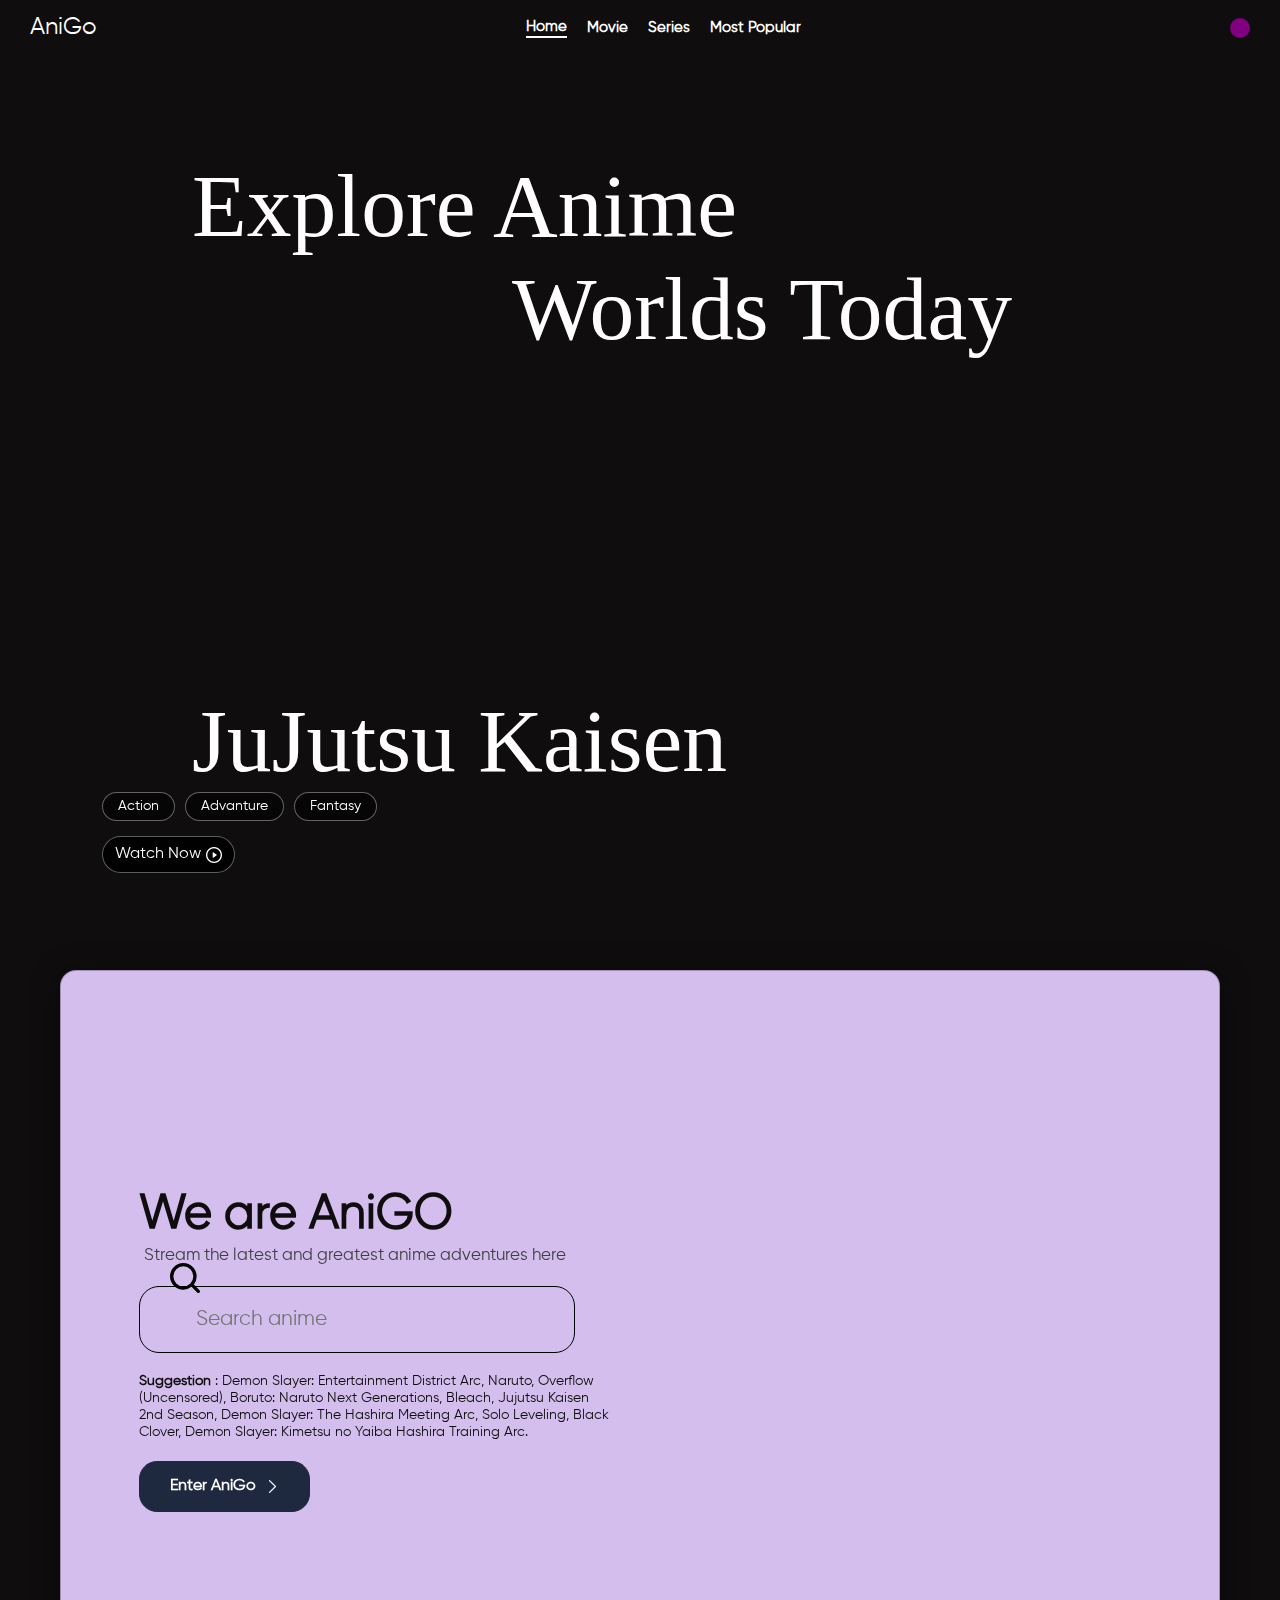
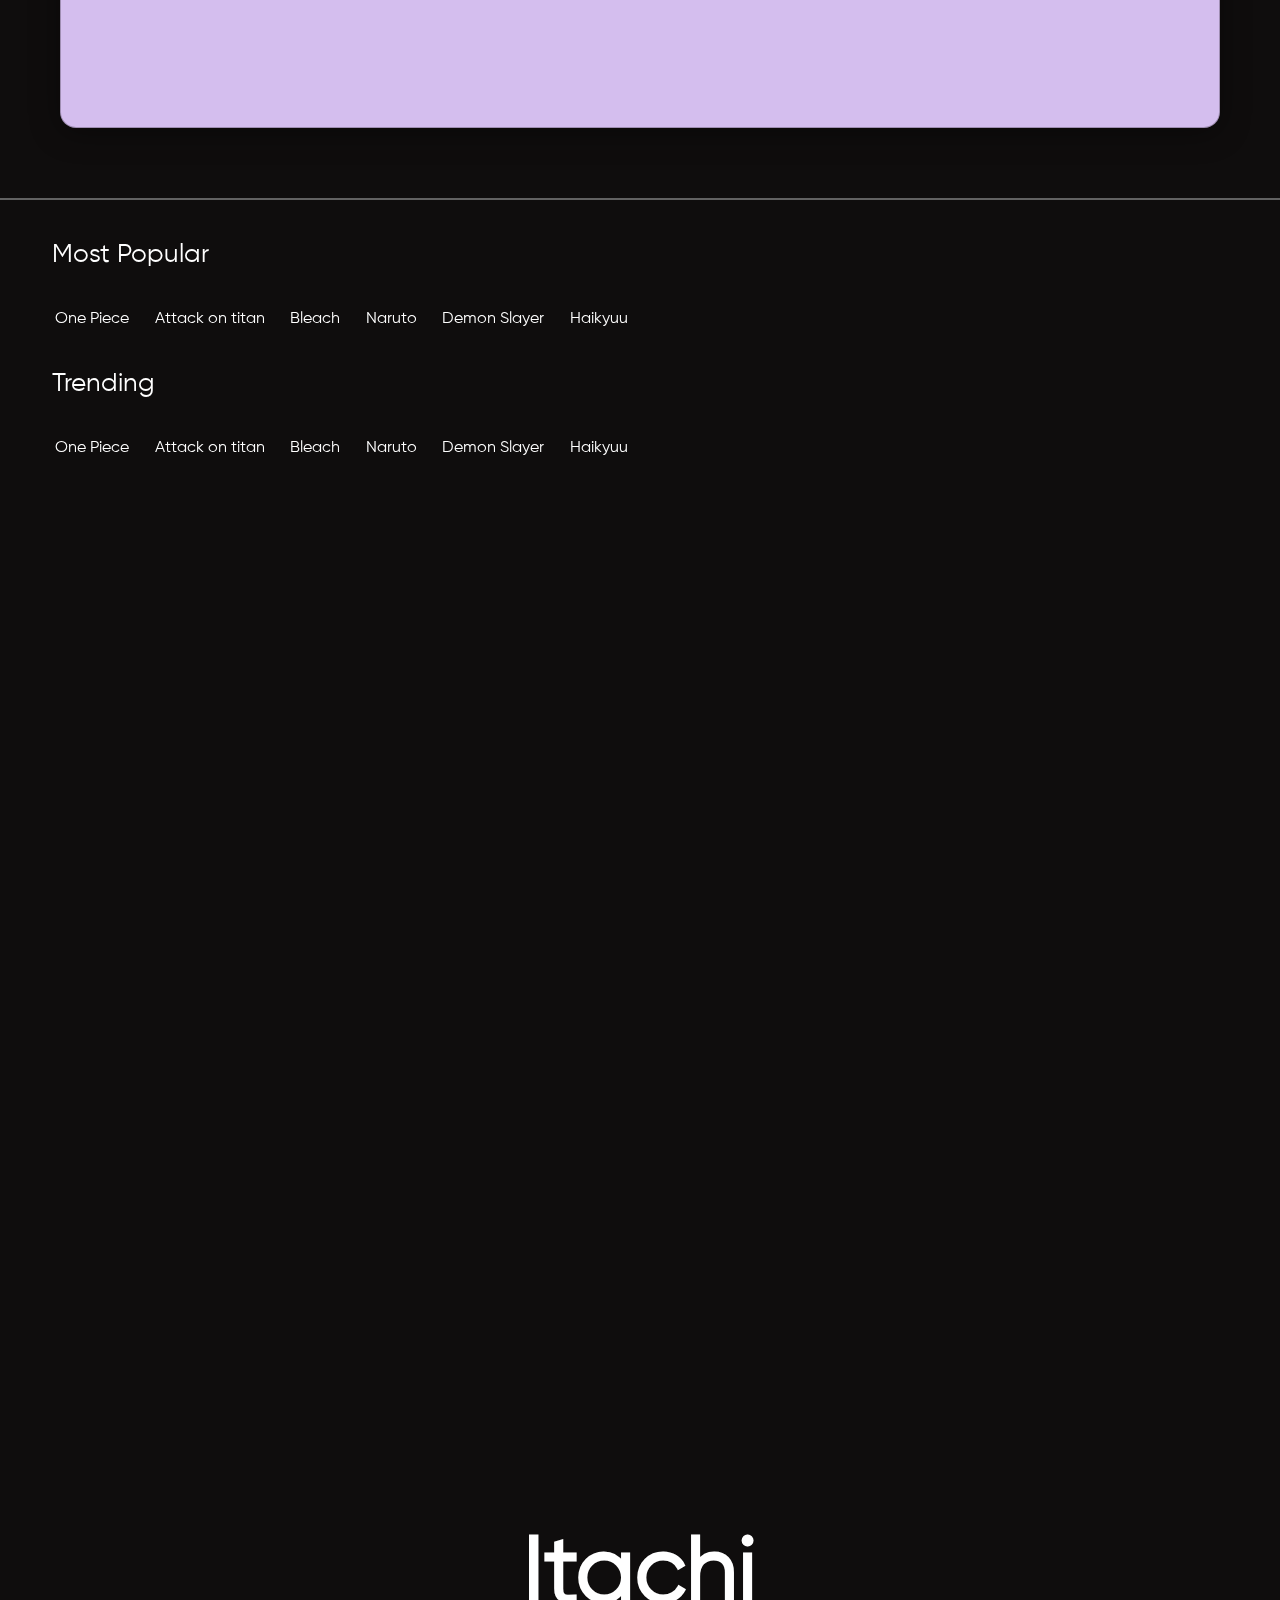
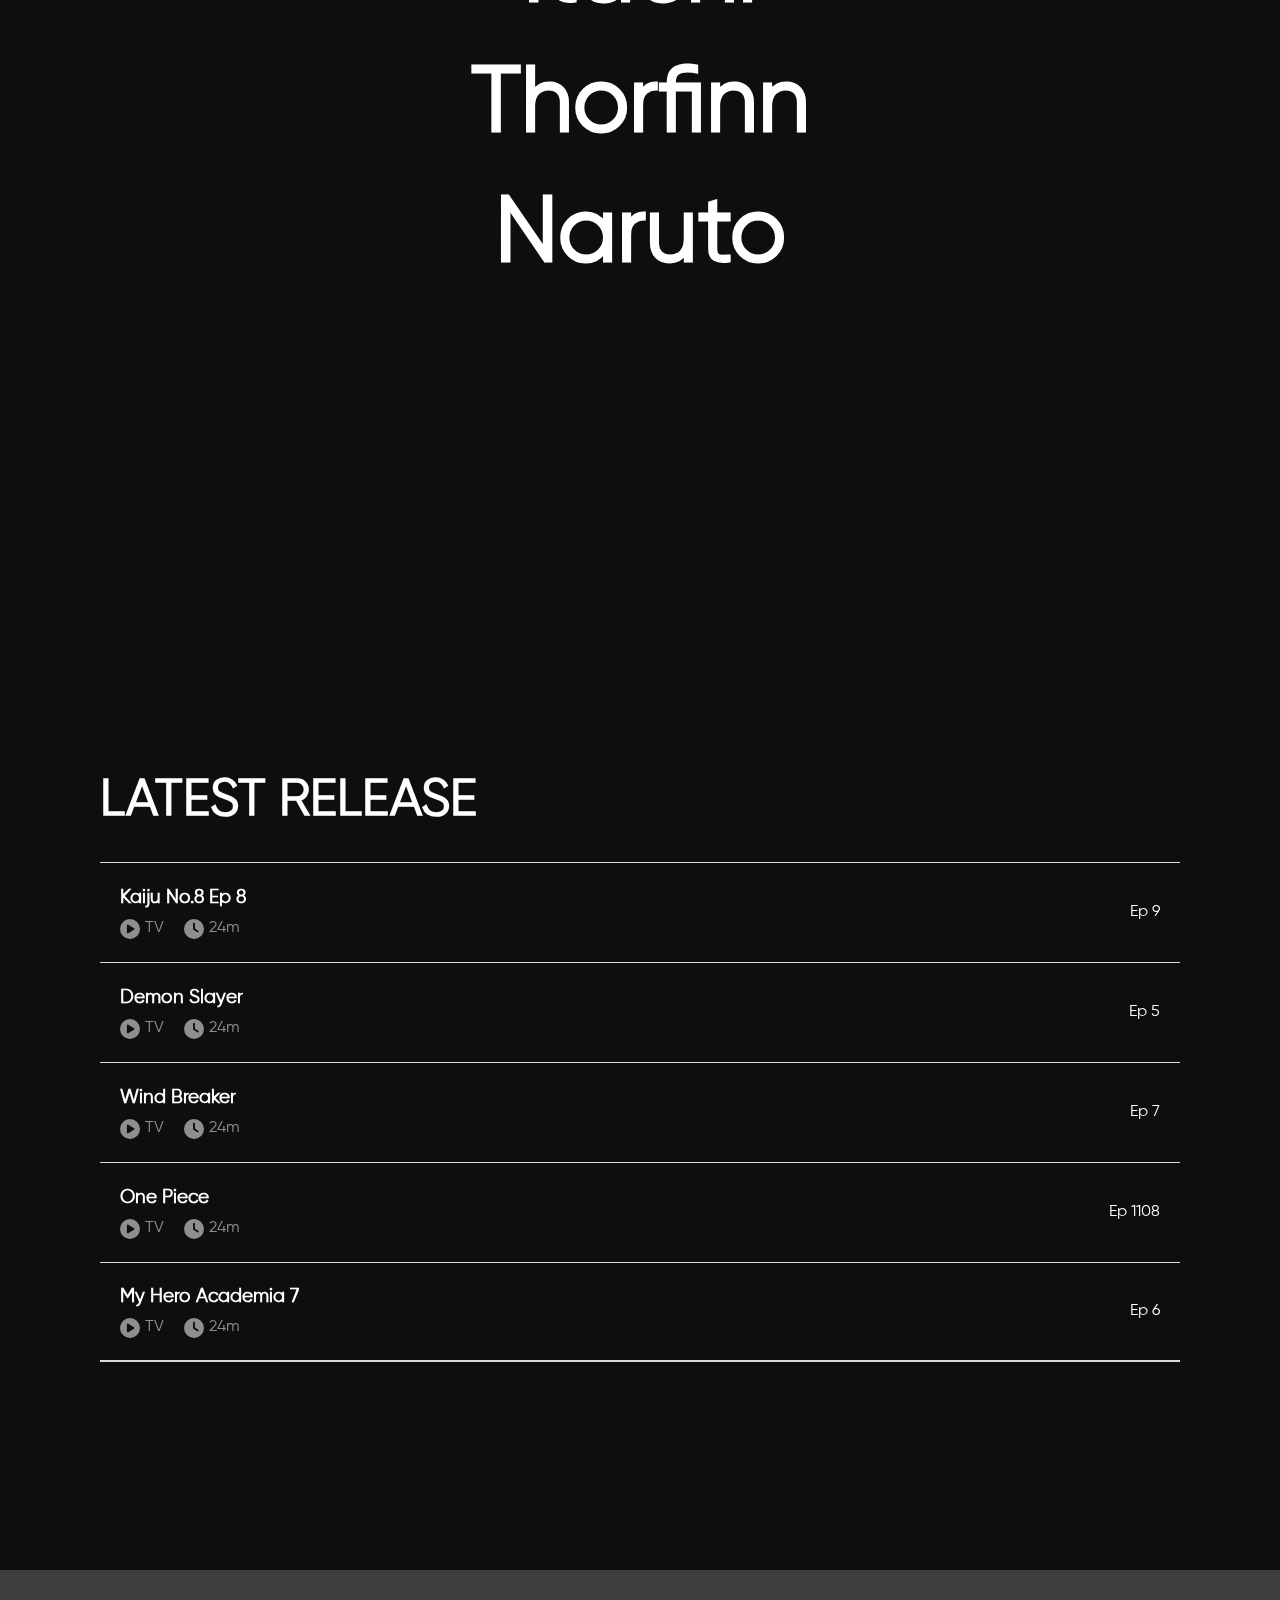
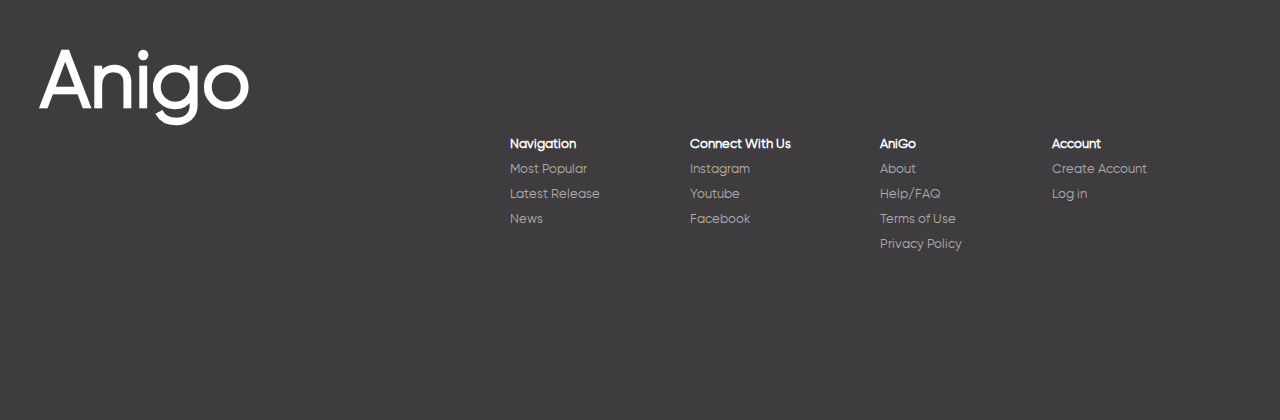
==== commit 55b09f2e: "footer" ====
--- a/Modern-Website/index.html
+++ b/Modern-Website/index.html
@@ -416,24 +416,39 @@
 
       <footer class="footer">
        <div class="f-left">
-        <video src="saitama-ok-face-meme-moewalls-com (1).mp4" loop autoplay muted></video>
         <h2>Anigo</h2>
        </div>
       <div class="f-right">
         <div class="c-list">
           <ul>
-            <a href=""><li>Home</li></a>
-            <a href=""><li>Movie</li></a>
-            <a href=""><li>Popular</li></a>
-            <a href=""><li>About</li></a>
+            <a href=""><li><b>Navigation</b></li></a>
+            <a href=""><li>Most Popular</li></a>
+            <a href=""><li>Latest Release</li></a>
+            <a href=""><li>News</li></a>
           </ul>
         </div>
         <div class="c-list">
           <ul>
-            <a href=""><li>Home</li></a>
-            <a href=""><li>Movie</li></a>
-            <a href=""><li>Popular</li></a>
+            <a href=""><li><b>Connect With Us</b></li></a>
+            <a href=""><li>Instagram</li></a>
+            <a href=""><li>Youtube</li></a>
+            <a href=""><li>Facebook</li></a>
+          </ul>
+        </div>
+        <div class="c-list">
+          <ul>
+            <a href=""><li><b>AniGo</b></li></a>
             <a href=""><li>About</li></a>
+            <a href=""><li>Help/FAQ</li></a>
+            <a href=""><li>Terms of Use</li></a>
+            <a href=""><li>Privacy Policy</li></a>
+          </ul>
+        </div>
+        <div class="c-list">
+          <ul>
+            <a href=""><li><b>Account</b></li></a>
+            <a href=""><li>Create Account</li></a>
+            <a href=""><li>Log in</li></a>
           </ul>
         </div>
       </div>
--- a/Modern-Website/style.css
+++ b/Modern-Website/style.css
@@ -201,7 +201,6 @@
   -webkit-backdrop-filter: blur(0.6px);
   border: 1px solid rgba(0, 0, 0, 0.25);
 }
-
 
 .page2-left {
   display: flex;
@@ -264,35 +263,32 @@
 
 /* buttons */
 .page1-btns {
-    display: flex;
-    flex-direction: row;
-    gap: 20px;
+  display: flex;
+  flex-direction: row;
+  gap: 20px;
 }
 
 .page1-btns button {
-    background-color: rgb(30, 40, 63);
-    color: white;
-    padding: 15px 30px;
-    border-radius: 18px;
-    border: 1px solid rgb(30, 40, 63);
-    font-size: 1rem;
-    font-weight: 600;
-    display: flex;
-    align-items: center;
-    justify-content: center;
-    gap: 10px;
-}
-
-
-
-.page1-btns button:hover{
-    background-color: rgb(68, 83, 117);
-    transition: all 0.2s ease-in-out;
-    transform: scale(1.06);
+  background-color: rgb(30, 40, 63);
+  color: white;
+  padding: 15px 30px;
+  border-radius: 18px;
+  border: 1px solid rgb(30, 40, 63);
+  font-size: 1rem;
+  font-weight: 600;
+  display: flex;
+  align-items: center;
+  justify-content: center;
+  gap: 10px;
+}
+
+.page1-btns button:hover {
+  background-color: rgb(68, 83, 117);
+  transition: all 0.2s ease-in-out;
+  transform: scale(1.06);
 }
 
 .page2-right {
- 
   width: 50%;
   height: 100%;
   display: flex;
@@ -301,19 +297,16 @@
   padding: 0px 50px;
 }
 
-
 .page2-right video {
-    height: 42vh;
-    border-radius: 20px;
-    height: 64%;
-    width: 100%;
-  }
-  
-
-
-  .page1-btns img{
-    height: 13px;
-  }
+  height: 42vh;
+  border-radius: 20px;
+  height: 64%;
+  width: 100%;
+}
+
+.page1-btns img {
+  height: 13px;
+}
 /* =====old code===== */
 
 /* .page2  h1{
@@ -448,14 +441,12 @@
   position: fixed;
   background-color: #edbfff;
   z-index: 8;
-  transition: opacity 0.3s ease, background-image 0.3s ease, width 0.3s ease, height 0.3s ease, border-radius 0.3s ease;
+  transition: opacity 0.3s ease, background-image 0.3s ease, width 0.3s ease,
+    height 0.3s ease, border-radius 0.3s ease;
   mix-blend-mode: difference;
   background-position: center;
   background-size: cover;
 }
-
-
-
 
 /* ======page4==== */
 .page4 {
@@ -541,110 +532,115 @@
   border-bottom: 2px solid #dadada;
 }
 
-
 /* new  */
 
-.maintext{
-    display: flex;
-    gap: 20px;
-    
-    align-items: center;
-    /* margin-left: -13px; */
-}
-
-.box-left{
+.maintext {
+  display: flex;
+  gap: 20px;
+
+  align-items: center;
+  /* margin-left: -13px; */
+}
+
+.box-left {
+  display: flex;
+  flex-direction: column;
+  gap: 10px;
+}
+
+.m-left {
+  display: flex;
+  gap: 5px;
+  text-align: center;
+}
+.box-left svg {
+  height: 20px;
+}
+
+.box-left h3 {
+  margin-right: 5px;
+}
+.box-left h4 {
+  font-size: 1rem;
+  font-weight: 400;
+  color: #c8c8c8b2;
+}
+.m-mid {
+  display: flex;
+  gap: 5px;
+  text-align: center;
+}
+
+.box-right h4 {
+  font-weight: 400;
+}
+
+/* m-tab */
+.navtext {
+  color: white;
+  display: flex;
+}
+
+.marquee {
+  white-space: nowrap;
+  overflow: hidden;
+  display: block;
+}
+
+.textmove {
+  display: inline-block;
+  padding-right: 2rem; /* Adjust the value to set the desired gap */
+}
+
+/* =======footer======= */
+footer {
+  height: 50vh;
+  width: 100%;
+  background-color: #3e3c3e;
+  display: flex;
+  gap: 200px;
+  align-items: center;
+}
+
+.footer h2 {
+  color: rgb(255, 255, 255);
+  font-size: 5rem;
+}
+
+.f-left {
     display: flex;
     flex-direction: column;
-    gap: 10px;
-}
-
-.m-left{
-    display: flex;
-    gap: 5px;
+    padding: 67px 40px;
     text-align: center;
-}
-.box-left svg{
-    height: 20px;
-}
-
-.box-left h3{
-    margin-right: 5px;
-}
-.box-left h4{
-    font-size: 1rem;
-    font-weight: 400;
-    color: #c8c8c8b2;
-}
-.m-mid{
-    display: flex;
-    gap: 5px;
-    text-align: center;
-}
-
-.box-right h4{
-
-    font-weight: 400;
-}
-
-
-/* m-tab */
-.navtext {
-    color: white;
-    display: flex;
-  }
-  
-  .marquee {
-    white-space: nowrap;
-    overflow: hidden;
-    display: block;
-  }
-  
-  .textmove {
-    display: inline-block;
-    padding-right: 2rem; /* Adjust the value to set the desired gap */
-  }
-  
-  
-
-/* =======footer======= */
-footer {
-  height: 70vh;
-  width: 100%;
-  background-color: #3e3c3e;
-  display: flex;
-  gap: 40px;
-}
-
-
-
-
-
-
-
-
-  
-  /* .footer > * {
-    flex:  1 100%;
-  } */
-
-  .footer h2{
-    color: rgb(255, 255, 255);
-    font-size: 7rem;
-  }
-  .footer video{
-    height: 150px;
-    border-radius: 50%;
-     
-}
-
-.f-left{
-    display: flex;
-    flex-direction: column;
-}
-
-
-.f-right{
-    display: flex;
-    flex-direction: row;
-    gap: 10px;
-}+    height: 100%;
+}
+
+.f-right {
+  display: flex;
+  flex-direction: row;
+  gap: 7vw;
+  padding: 20px 20px;
+  font-size: 0.9rem;
+
+}
+
+
+.f-right li {
+  list-style: none;
+  font-size: 13px;
+  color: rgb(175, 171, 171);
+}
+
+.f-right li:hover {
+  color: #edbfff;
+}
+.f-right ul {
+  display: flex;
+  flex-direction: column;
+  gap: 9px;
+}
+
+.f-right a {
+  text-decoration: none;
+  cursor: pointer;
+}
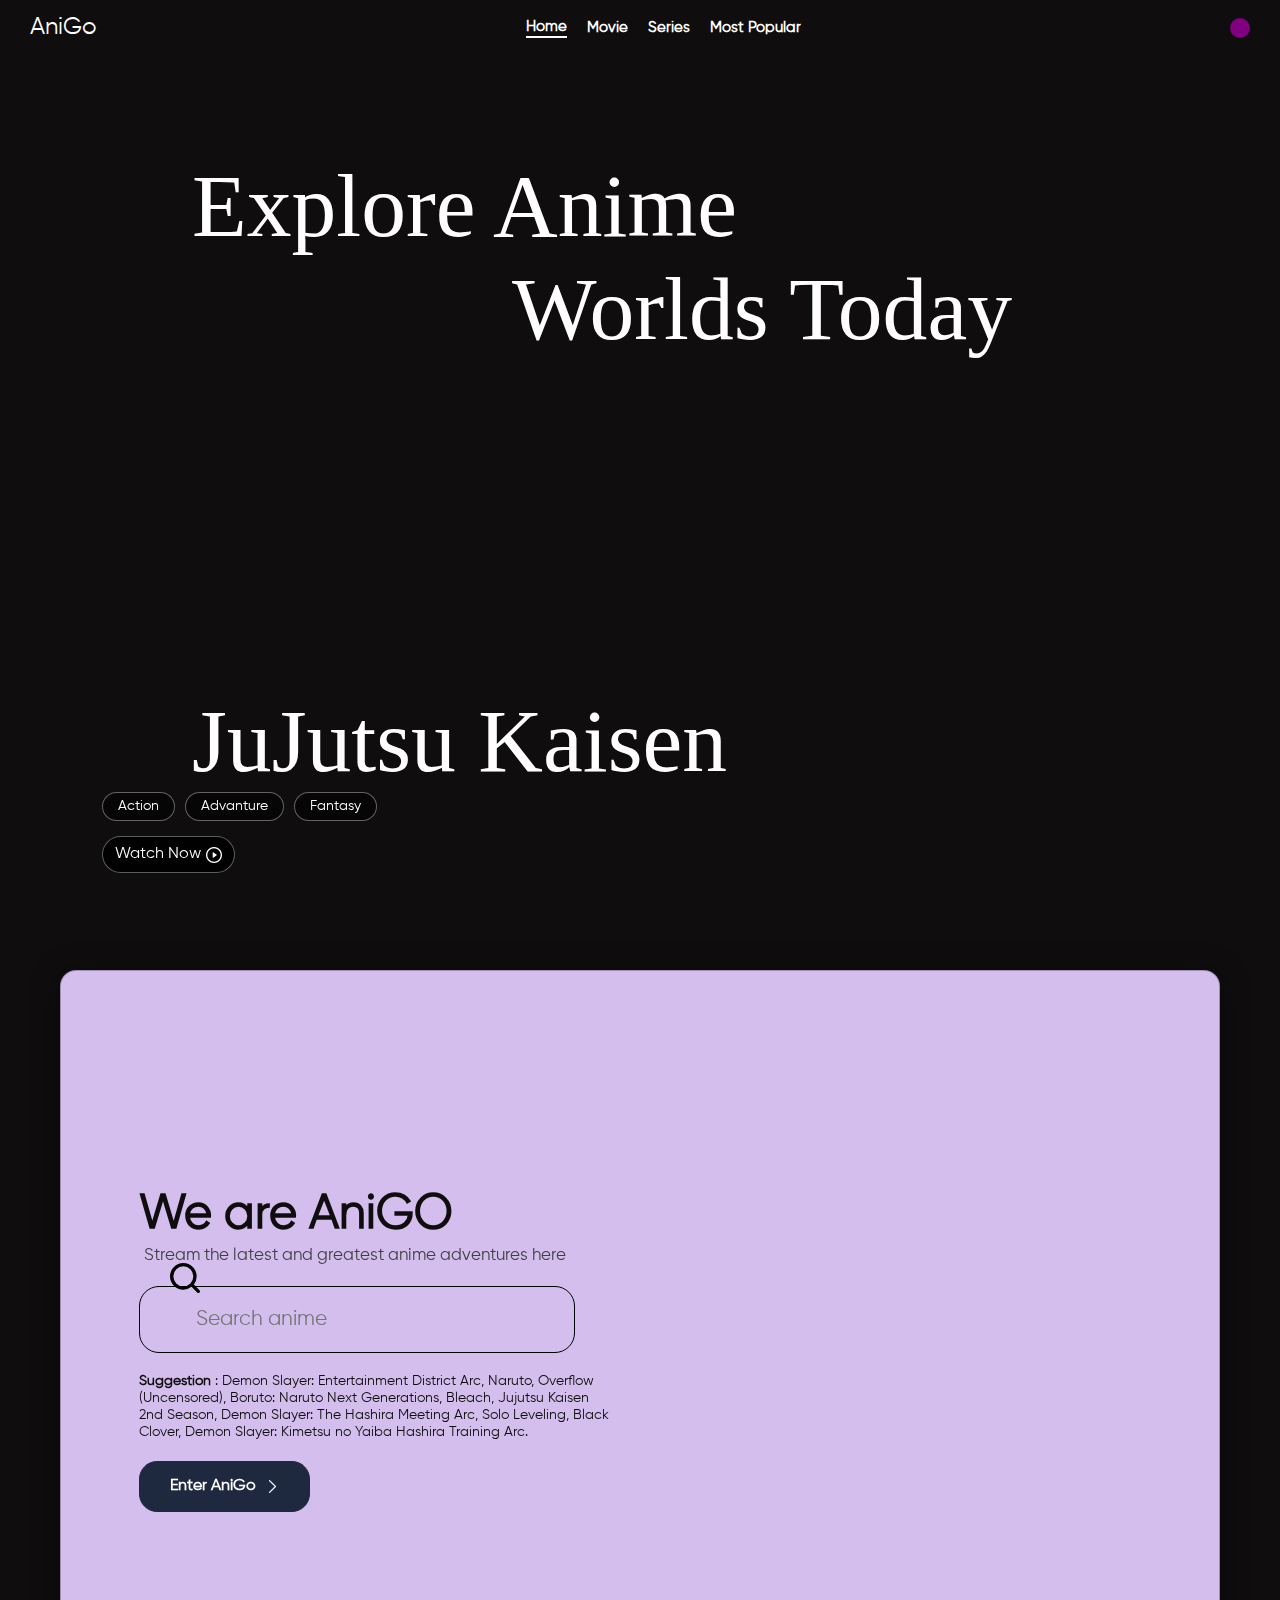
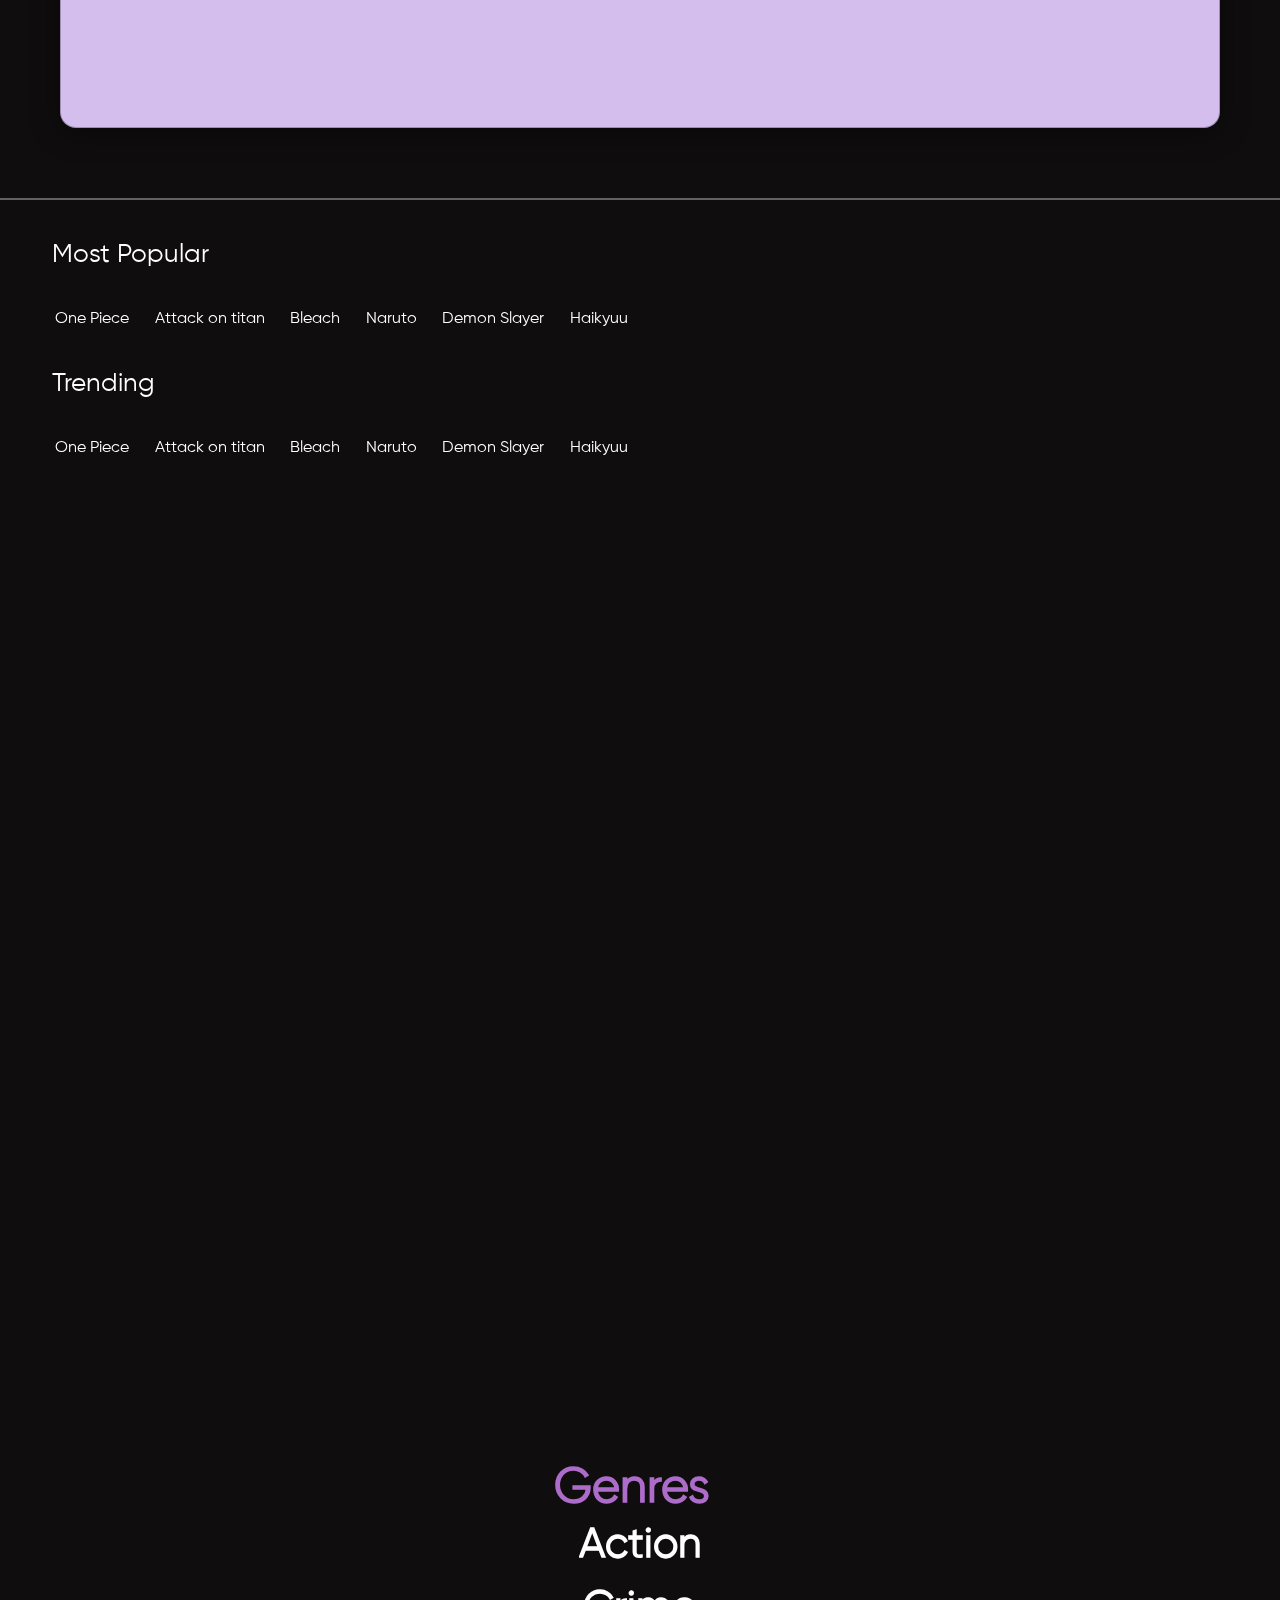
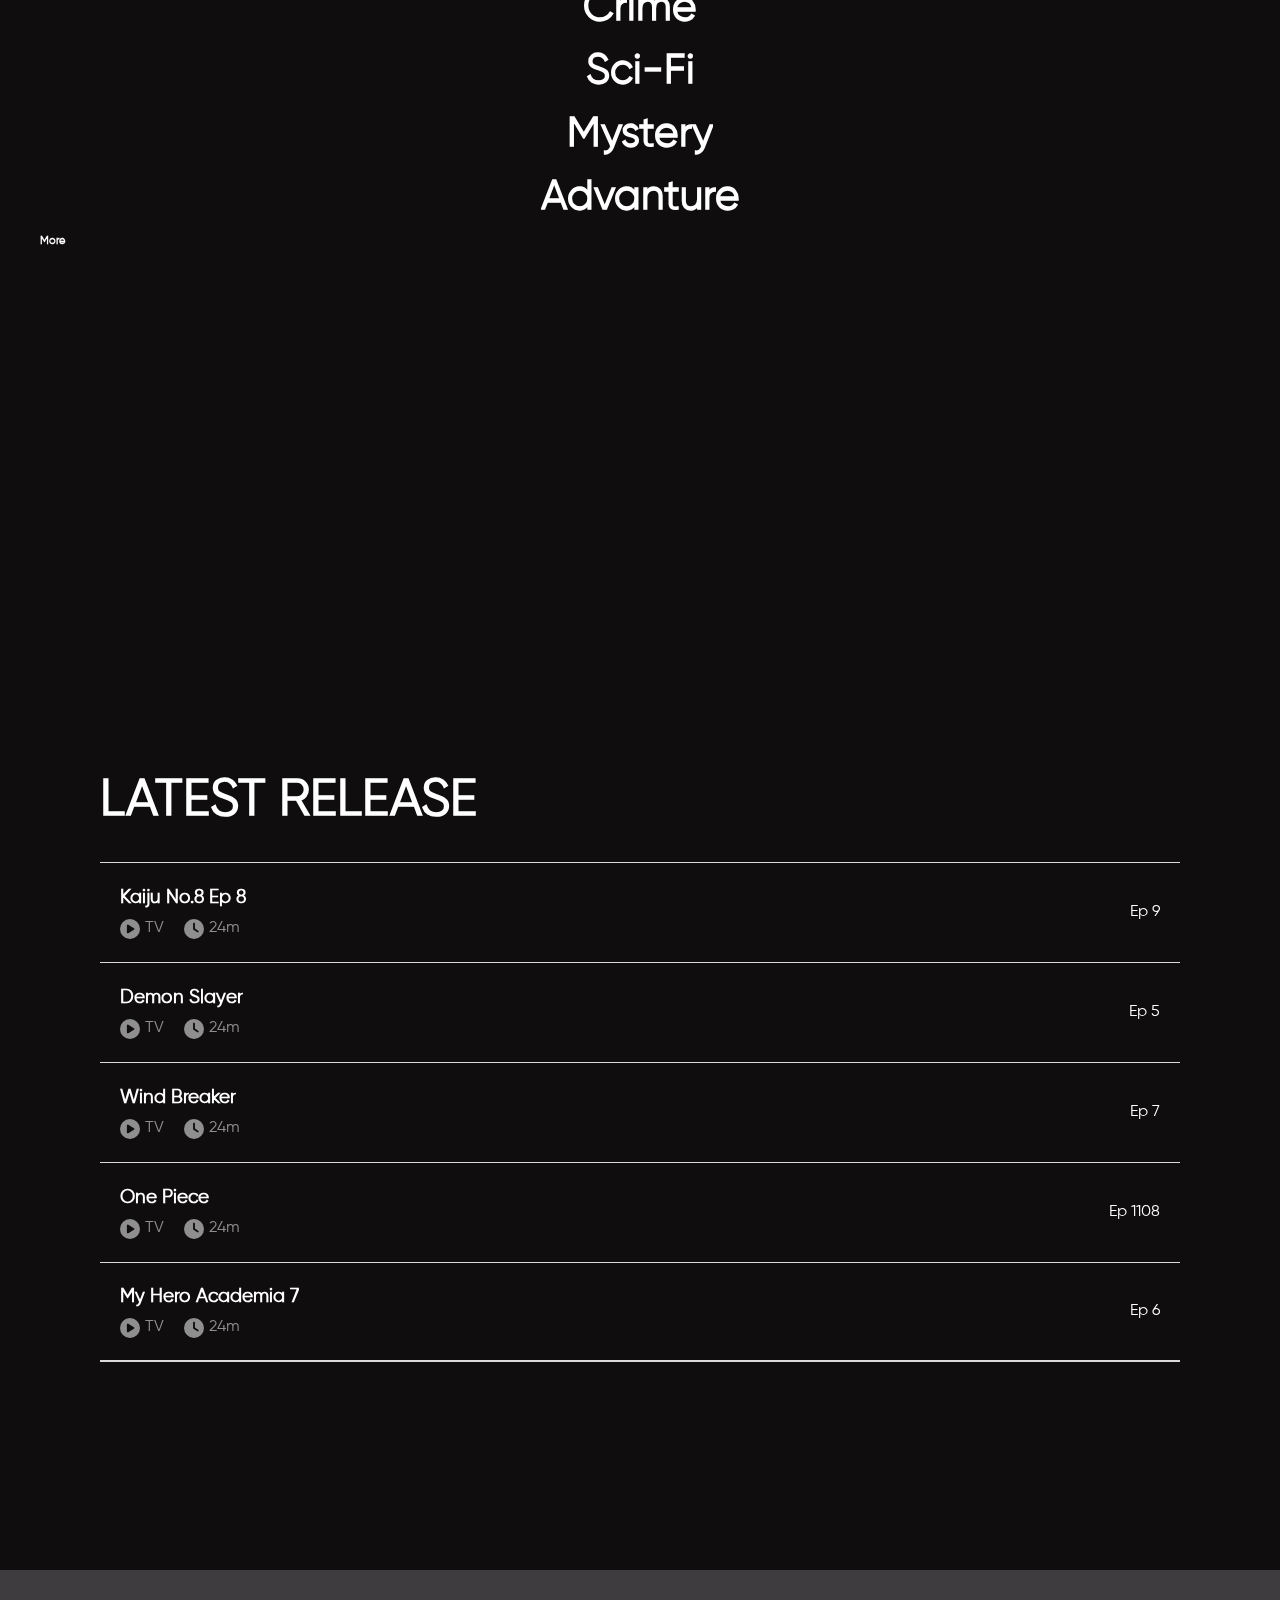
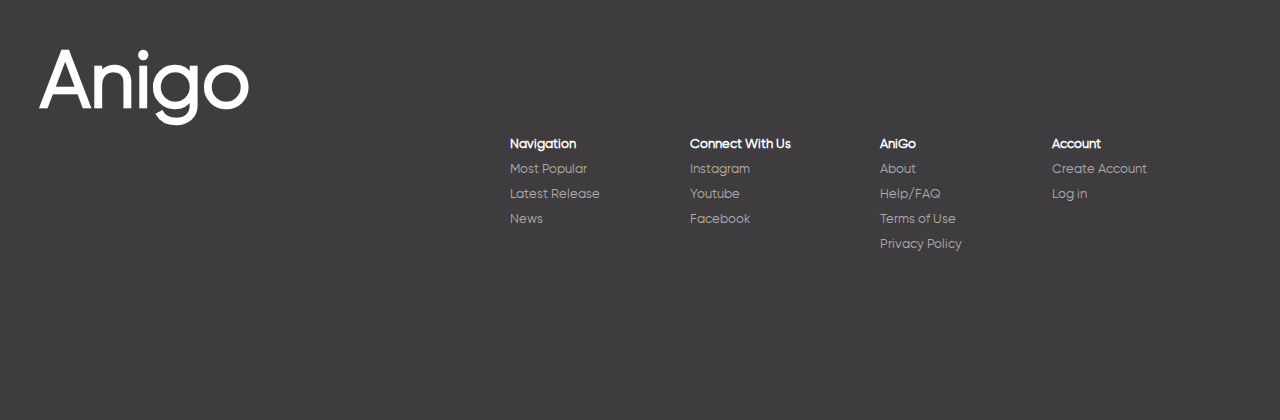
==== commit 8fc444ee: "all done" ====
--- a/Modern-Website/index.html
+++ b/Modern-Website/index.html
@@ -208,12 +208,15 @@
         </div>
       </div>
 
+
+      <!-- =====Page-4====== -->
       <div class="page4">
+          <h2>Genres</h2>
         <div class="elem">
           <img src="assets/peakpx.jpg" alt="" />
           <div class="text-div">
-            <h1>Itachi</h1>
-            <h1>Itachi</h1>
+            <h1>Action</h1>
+            <h1>Action</h1>
           </div>
           <img
             src="assets/anime-style-portrait-traditional-japanese-samurai-character.jpg"
@@ -223,8 +226,8 @@
         <div class="elem">
           <img src="assets/peakpx.jpg" alt="" />
           <div class="text-div">
-            <h1>Thorfinn</h1>
-            <h1>Thorfinn</h1>
+            <h1>Crime</h1>
+            <h1>Crime</h1>
           </div>
           <img
             src="assets/anime-style-portrait-traditional-japanese-samurai-character.jpg"
@@ -234,14 +237,38 @@
         <div class="elem">
           <img src="assets/peakpx.jpg" alt="" />
           <div class="text-div">
-            <h1>Naruto</h1>
-            <h1>Naruto</h1>
+            <h1>Sci-Fi</h1>
+            <h1>Sci-Fi</h1>
           </div>
           <img
             src="assets/anime-style-portrait-traditional-japanese-samurai-character.jpg"
             alt=""
           />
         </div>
+        <div class="elem">
+          <img src="assets/peakpx.jpg" alt="" />
+          <div class="text-div">
+            <h1>Mystery</h1>
+            <h1>Mystery</h1>
+          </div>
+          <img
+            src="assets/anime-style-portrait-traditional-japanese-samurai-character.jpg"
+            alt=""
+          />
+        </div>
+        <div class="elem">
+          <img src="assets/peakpx.jpg" alt="" />
+          <div class="text-div">
+            <h1>Advanture</h1>
+            <h1>Advanture</h1>
+          </div>
+          <img
+            src="assets/anime-style-portrait-traditional-japanese-samurai-character.jpg"
+            alt=""
+          />
+        </div>
+
+        <h6>More</h6>
       </div>
 
       <!-- page5 -->
--- a/Modern-Website/style.css
+++ b/Modern-Website/style.css
@@ -483,11 +483,11 @@
 
 .elem .text-div {
   /* background-color: #edbfff; */
-  height: 120px;
+  height: 53px;
   overflow: hidden;
 }
 .elem h1 {
-  font-size: 7.3vw;
+  font-size: 3.3vw;
   font-weight: 600;
   transition: all ease-out 0.5s;
 }
@@ -501,6 +501,23 @@
   opacity: 1;
   transform: translateY(0%) rotate(0deg);
 }
+
+
+
+/* new page 4 */
+
+.page4 h2{
+    font-size: 3rem;
+    position: absolute;
+    padding-left: 514px;
+    padding-bottom: 73px;
+    top: 10%;
+    color: #ad6cca;
+}
+
+
+
+
 
 /* =====page5==== */
 .page5 {
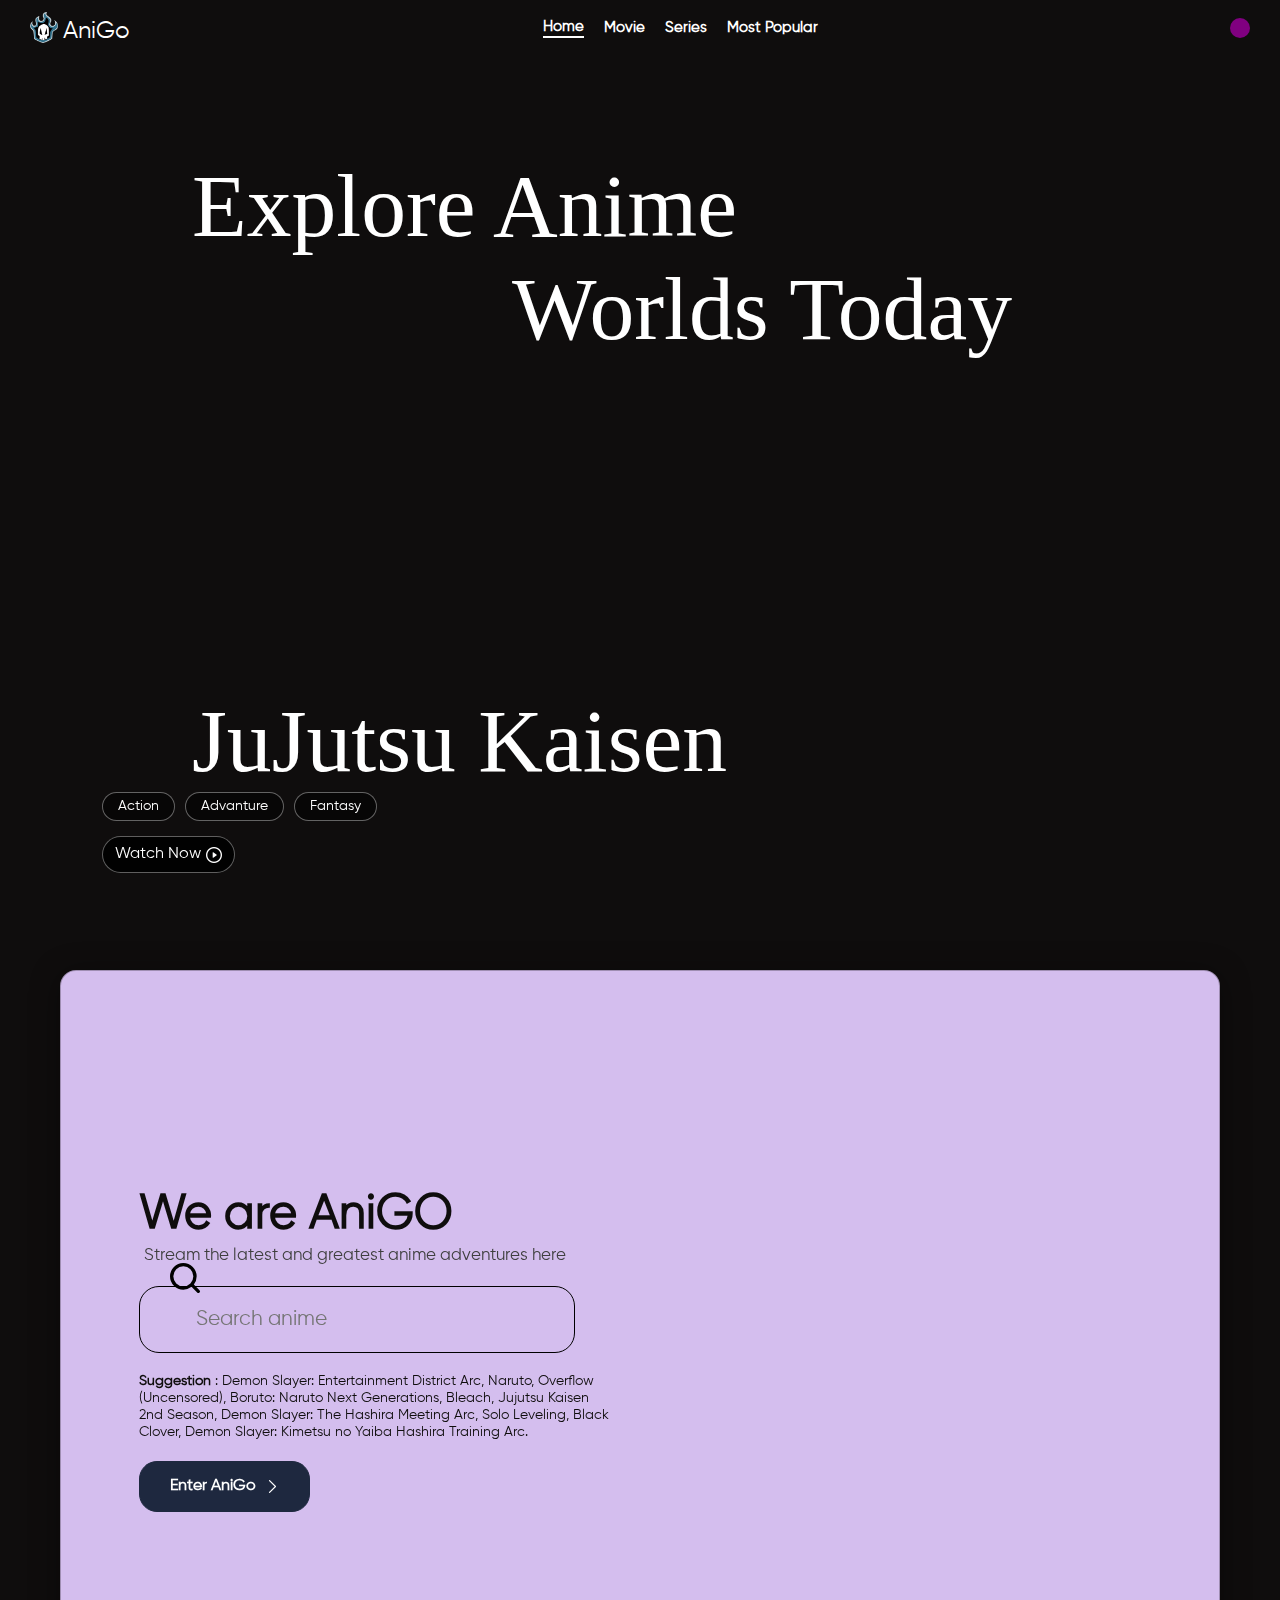
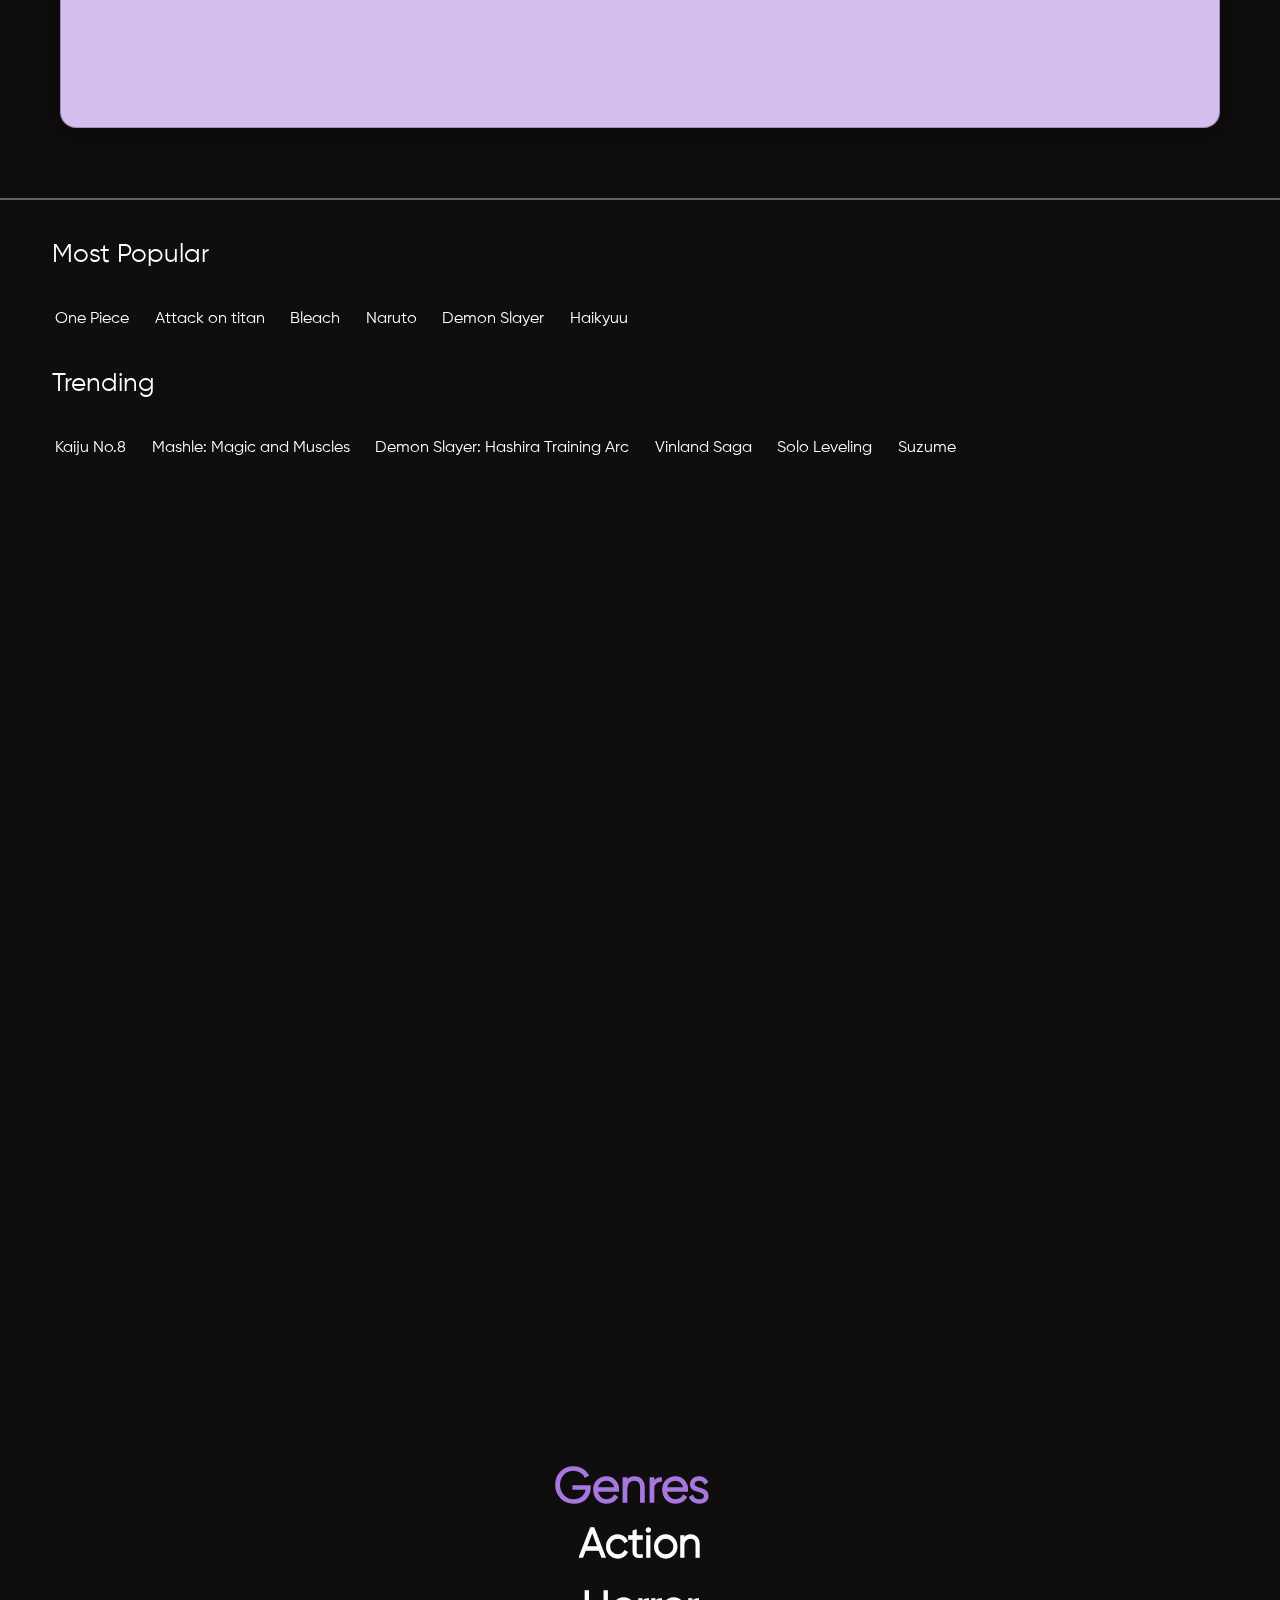
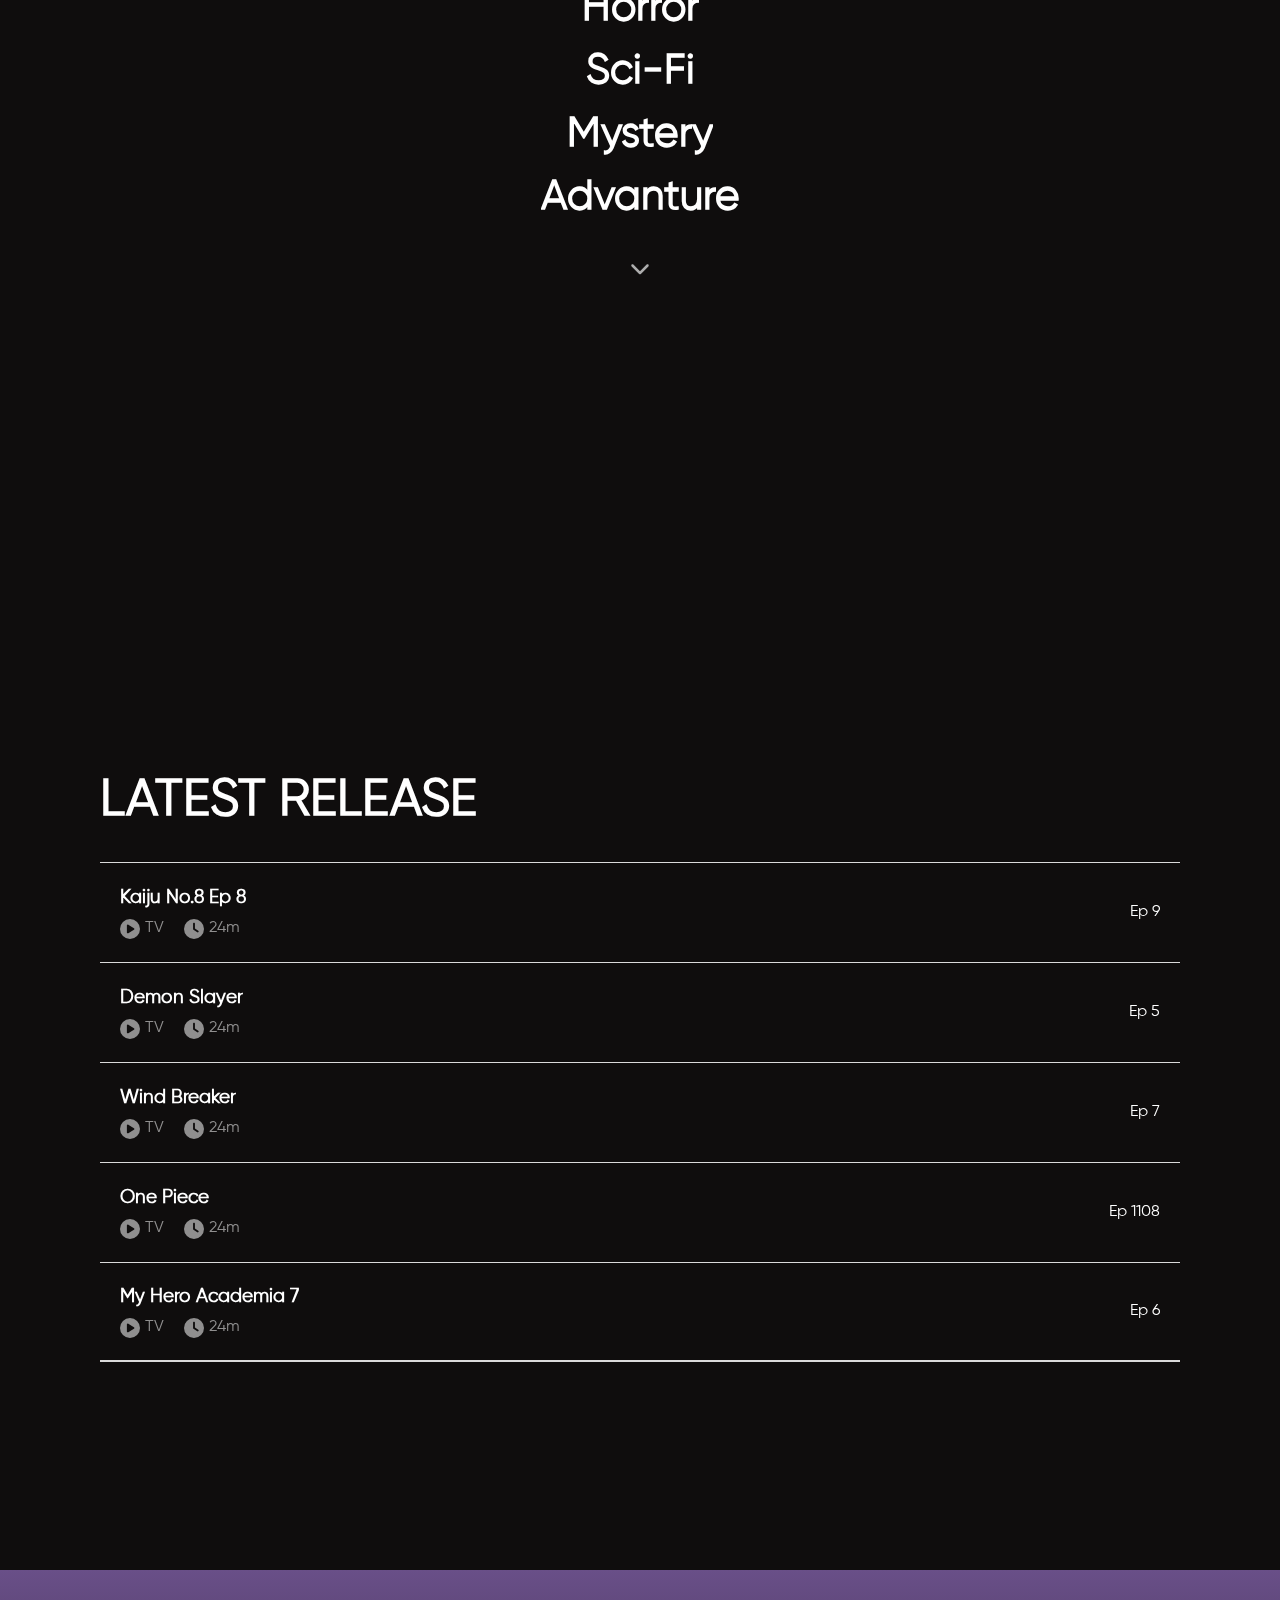
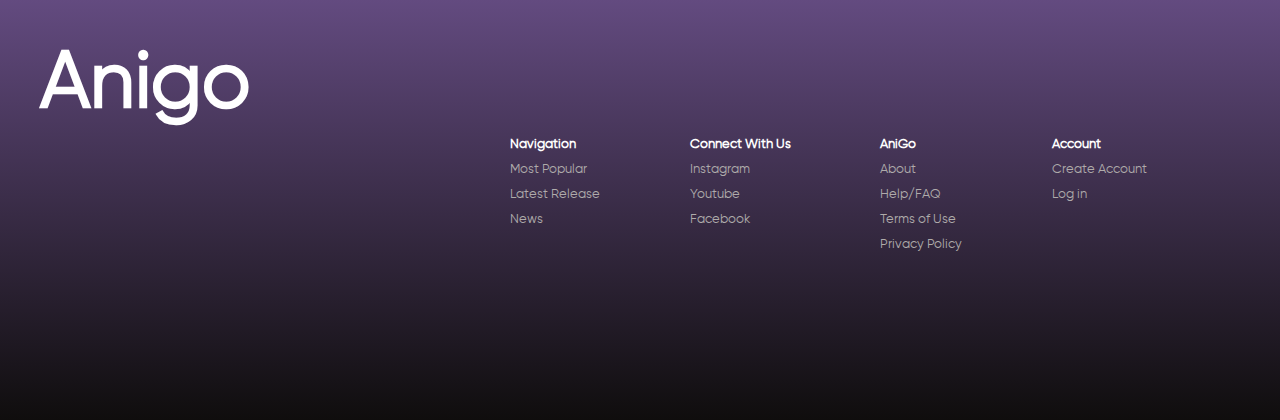
==== commit b34947d3: "Done" ====
--- a/Modern-Website/index.html
+++ b/Modern-Website/index.html
@@ -3,7 +3,8 @@
   <head>
     <meta charset="UTF-8" />
     <meta name="viewport" content="width=device-width, initial-scale=1.0" />
-    <title>Modern Website</title>
+    <title>AniGo Free Anime Streaming Homepage </title>
+    <link rel="shortcut icon" type="x-icon" href="clipart1186953.png"  >
     <link
       rel="stylesheet"
       href="https://cdn.jsdelivr.net/npm/locomotive-scroll@3.5.4/dist/locomotive-scroll.css"
@@ -22,7 +23,7 @@
     <div class="cursor"></div>
     <div class="nav">
       <div class="nav-part1">
-        <div class="logo">AniGo</div>
+        <div class="logo"><img src="clipart1186953.png" alt=""><h4>AniGo</h4></div>
       </div>
       <div class="nav-part2">
         <h4 id="home">Home</h4>
@@ -164,46 +165,46 @@
         <div class="page3-container">
           <div class="box-card">
             <img
-              src="https://images-cdn.ubuy.co.in/633ff1157e3fbc25557517c8-one-piece-poster-japanese-anime-posters.jpg"
-              alt=""
-            />
-            <h4>One Piece</h4>
-          </div>
-          <div class="box-card">
-            <img
-              src="https://ani-watch.s3.us-west-1.amazonaws.com/anime_posters/attack-on-titan-the-final-season-part-3-18329_poster.png"
-              alt=""
-            />
-            <h4>Attack on titan</h4>
-          </div>
-
-          <div class="box-card">
-            <img
-              src="https://ani-watch.s3.us-west-1.amazonaws.com/anime_posters/bleach-806_poster.jpg"
-              alt=""
-            />
-            <h4>Bleach</h4>
-          </div>
-          <div class="box-card">
-            <img
-              src="https://ani-watch.s3.us-west-1.amazonaws.com/anime_posters/naruto-find-the-crimson-four-leaf-clover-5694_poster.jpg"
-              alt=""
-            />
-            <h4>Naruto</h4>
-          </div>
-          <div class="box-card">
-            <img
-              src="https://ani-watch.s3.us-west-1.amazonaws.com/anime_posters/demon-slayer-kimetsu-no-yaiba-47_poster.jpg"
-              alt=""
-            />
-            <h4>Demon Slayer</h4>
-          </div>
-          <div class="box-card">
-            <img
-              src="https://m.media-amazon.com/images/I/71PbOGKldmS._SL1024_.jpg"
-              alt=""
-            />
-            <h4>Haikyuu</h4>
+              src="https://images.justwatch.com/poster/316892795/s276/kaiju-no-8.webp"
+              alt=""
+            />
+            <h4>Kaiju No.8</h4>
+          </div>
+          <div class="box-card">
+            <img
+              src="https://wallpapercg.com/media/ts_orig/20968.webp"
+              alt=""
+            />
+            <h4>Mashle: Magic and Muscles</h4>
+          </div>
+
+          <div class="box-card">
+            <img
+              src="https://assets-prd.ignimgs.com/2024/04/30/demon-slayer-s4-poster-1714500560283.jpg?fit=bounds&width=1280&height=720"
+              alt=""
+            />
+            <h4>Demon Slayer: Hashira Training Arc</h4>
+          </div>
+          <div class="box-card">
+            <img
+              src="https://images-cdn.ubuy.co.in/634d1cae0ce5565a65234fe6-vinland-saga.jpg"
+              alt=""
+            />
+            <h4>Vinland Saga</h4>
+          </div>
+          <div class="box-card">
+            <img
+              src="https://static.gniyonna.com/media/poster/300x400/100/29cf52796218ee8c5d5a113e133d741b.png"
+              alt=""
+            />
+            <h4>Solo Leveling</h4>
+          </div>
+          <div class="box-card">
+            <img
+              src="https://static.gniyonna.com/media/poster/480x720/100/a86faa231dd2b137c6588debe6817d88.jpg"
+              alt=""
+            />
+            <h4>Suzume</h4>
           </div>
         </div>
       </div>
@@ -213,62 +214,64 @@
       <div class="page4">
           <h2>Genres</h2>
         <div class="elem">
-          <img src="assets/peakpx.jpg" alt="" />
+          <img src="https://static.gniyonna.com/media/poster/300x400/100/4669f8558f11bbf7c4ecc5791630c399.jpgg" alt="" />
           <div class="text-div">
             <h1>Action</h1>
             <h1>Action</h1>
           </div>
           <img
-            src="assets/anime-style-portrait-traditional-japanese-samurai-character.jpg"
+            src="https://static.gniyonna.com/media/poster/300x400/100/9adbbec4cd2075952e7e6724d1a0d2d0.jpeg"
             alt=""
           />
         </div>
         <div class="elem">
-          <img src="assets/peakpx.jpg" alt="" />
+          <img src="https://static.gniyonna.com/media/poster/300x400/100/98100449e264c7d045d5a7e4928dff6a.jpg" alt="" />
           <div class="text-div">
-            <h1>Crime</h1>
-            <h1>Crime</h1>
+            <h1>Horror</h1>
+            <h1>Horror</h1>
           </div>
           <img
-            src="assets/anime-style-portrait-traditional-japanese-samurai-character.jpg"
+            src="https://static.gniyonna.com/media/poster/300x400/100/1fab595a0bbcdb60387d8b8e117e3dce.jpg"
             alt=""
           />
         </div>
         <div class="elem">
-          <img src="assets/peakpx.jpg" alt="" />
+          <img src="https://static.gniyonna.com/media/poster/300x400/100/e42715f18cda3e2165ad64af03ff5386.jpg" alt="" />
           <div class="text-div">
             <h1>Sci-Fi</h1>
             <h1>Sci-Fi</h1>
           </div>
           <img
-            src="assets/anime-style-portrait-traditional-japanese-samurai-character.jpg"
+            src="https://static.gniyonna.com/media/poster/300x400/100/39bdfb27e458de24d8d01fd16b6c511a.jpg"
             alt=""
           />
         </div>
         <div class="elem">
-          <img src="assets/peakpx.jpg" alt="" />
+          <img src="https://miro.medium.com/v2/resize:fit:640/format:webp/1*Azrvw-Yx25eTlGkL4XQz2Q.jpeg" alt="" />
           <div class="text-div">
             <h1>Mystery</h1>
             <h1>Mystery</h1>
           </div>
           <img
-            src="assets/anime-style-portrait-traditional-japanese-samurai-character.jpg"
+            src="https://static.gniyonna.com/media/poster/300x400/100/4db9ff2b61baf19b04d6c230d720fbed.jpg"
             alt=""
           />
         </div>
         <div class="elem">
-          <img src="assets/peakpx.jpg" alt="" />
+          <img src="https://static.gniyonna.com/media/poster/300x400/100/1f8b519f8d23caa6add8427f47c622d1.jpg" alt="" />
           <div class="text-div">
             <h1>Advanture</h1>
             <h1>Advanture</h1>
           </div>
           <img
-            src="assets/anime-style-portrait-traditional-japanese-samurai-character.jpg"
+            src="https://static.gniyonna.com/media/poster/300x400/100/61512fe726001a7f83f7eccccc468cc9.jpg"
             alt=""
           />
         </div>
-
-        <h6>More</h6>
+        <div class="more">
+
+          <svg xmlns="http://www.w3.org/2000/svg" viewBox="0 0 512 512" class="svg"><!--!Font Awesome Free 6.5.2 by @fontawesome - https://fontawesome.com License - https://fontawesome.com/license/free Copyright 2024 Fonticons, Inc.--><path fill="#adadad" d="M233.4 406.6c12.5 12.5 32.8 12.5 45.3 0l192-192c12.5-12.5 12.5-32.8 0-45.3s-32.8-12.5-45.3 0L256 338.7 86.6 169.4c-12.5-12.5-32.8-12.5-45.3 0s-12.5 32.8 0 45.3l192 192z"/></svg>
+        </div>
       </div>
 
       <!-- page5 -->
--- a/Modern-Website/style.css
+++ b/Modern-Website/style.css
@@ -71,6 +71,29 @@
   justify-content: center;
   gap: 20px;
 }
+
+
+
+
+.nav-part1 img{
+    height: 100%;
+}
+
+
+
+.logo h4{
+    font-size: 1.5rem;
+    font-weight: 400;
+    padding-top: 7px;
+}
+.logo{
+    display: flex;
+  align-items: center;
+  gap: 5px;
+  text-align: center;
+  justify-content: center;
+}
+
 
 .nav .circle {
   height: 20px;
@@ -466,14 +489,16 @@
 }
 
 .elem img:nth-child(1) {
-  left: 7%;
+  left: 20%;
+  border-radius: 5px;
 }
 .elem img:nth-child(3) {
-  right: 5%;
-}
-
-.elem {
-  /* background-color:cadetblue; */
+  right: 20%;
+  border-radius: 5px;
+
+}
+
+.elem { 
   display: flex;
   justify-content: center;
   align-items: center;
@@ -482,7 +507,6 @@
 }
 
 .elem .text-div {
-  /* background-color: #edbfff; */
   height: 53px;
   overflow: hidden;
 }
@@ -494,7 +518,7 @@
 
 .elem:hover h1 {
   transform: translateY(-100%);
-  color: #edbfff;
+  color: #a678df;
 }
 
 .elem:hover img {
@@ -512,10 +536,35 @@
     padding-left: 514px;
     padding-bottom: 73px;
     top: 10%;
-    color: #ad6cca;
-}
-
-
+    color: #a678df;
+}
+
+
+
+.more{
+    display: flex;
+    justify-content: center;
+    flex-direction: column;
+    text-align: center;
+    gap: 2px;
+    height: 10vh;
+    margin-top: -22px
+}
+.page4 h3{
+    color: #adadad;
+    font-size: 1rem;
+}
+
+
+.svg:hover{
+    transform: translateY(10px);
+    transition: transform 0.5s ease;
+}
+
+.more svg{
+    height: 20px;
+    margin-top: 20px;
+}
 
 
 
@@ -606,7 +655,7 @@
 
 .textmove {
   display: inline-block;
-  padding-right: 2rem; /* Adjust the value to set the desired gap */
+  padding-right: 2rem; 
 }
 
 /* =======footer======= */
@@ -617,6 +666,11 @@
   display: flex;
   gap: 200px;
   align-items: center;
+  background: linear-gradient(0deg, rgb(15, 13, 13) 0%, rgb(105, 79, 136) 100%);
+ 
+
+  backdrop-filter: blur(7px);
+  -webkit-backdrop-filter: blur(7px);
 }
 
 .footer h2 {
@@ -661,3 +715,10 @@
   text-decoration: none;
   cursor: pointer;
 }
+
+
+
+
+
+
+
